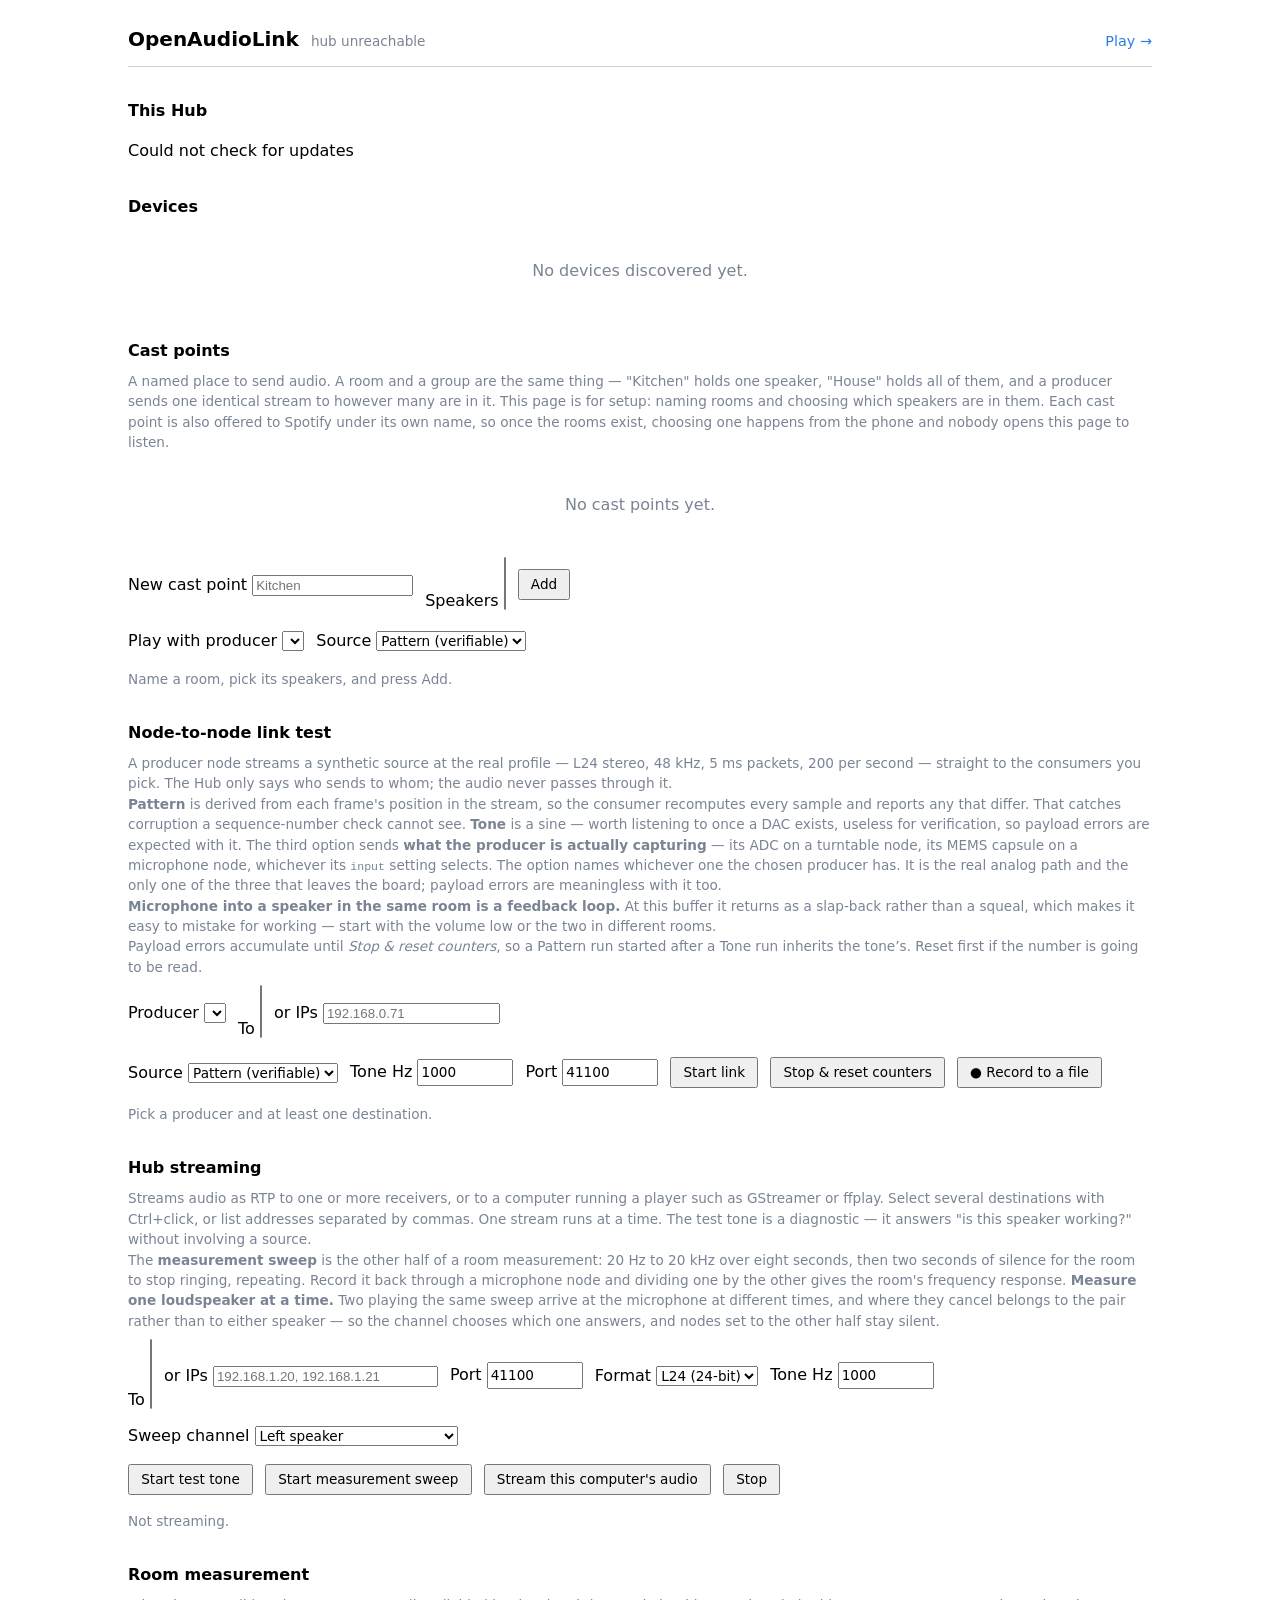
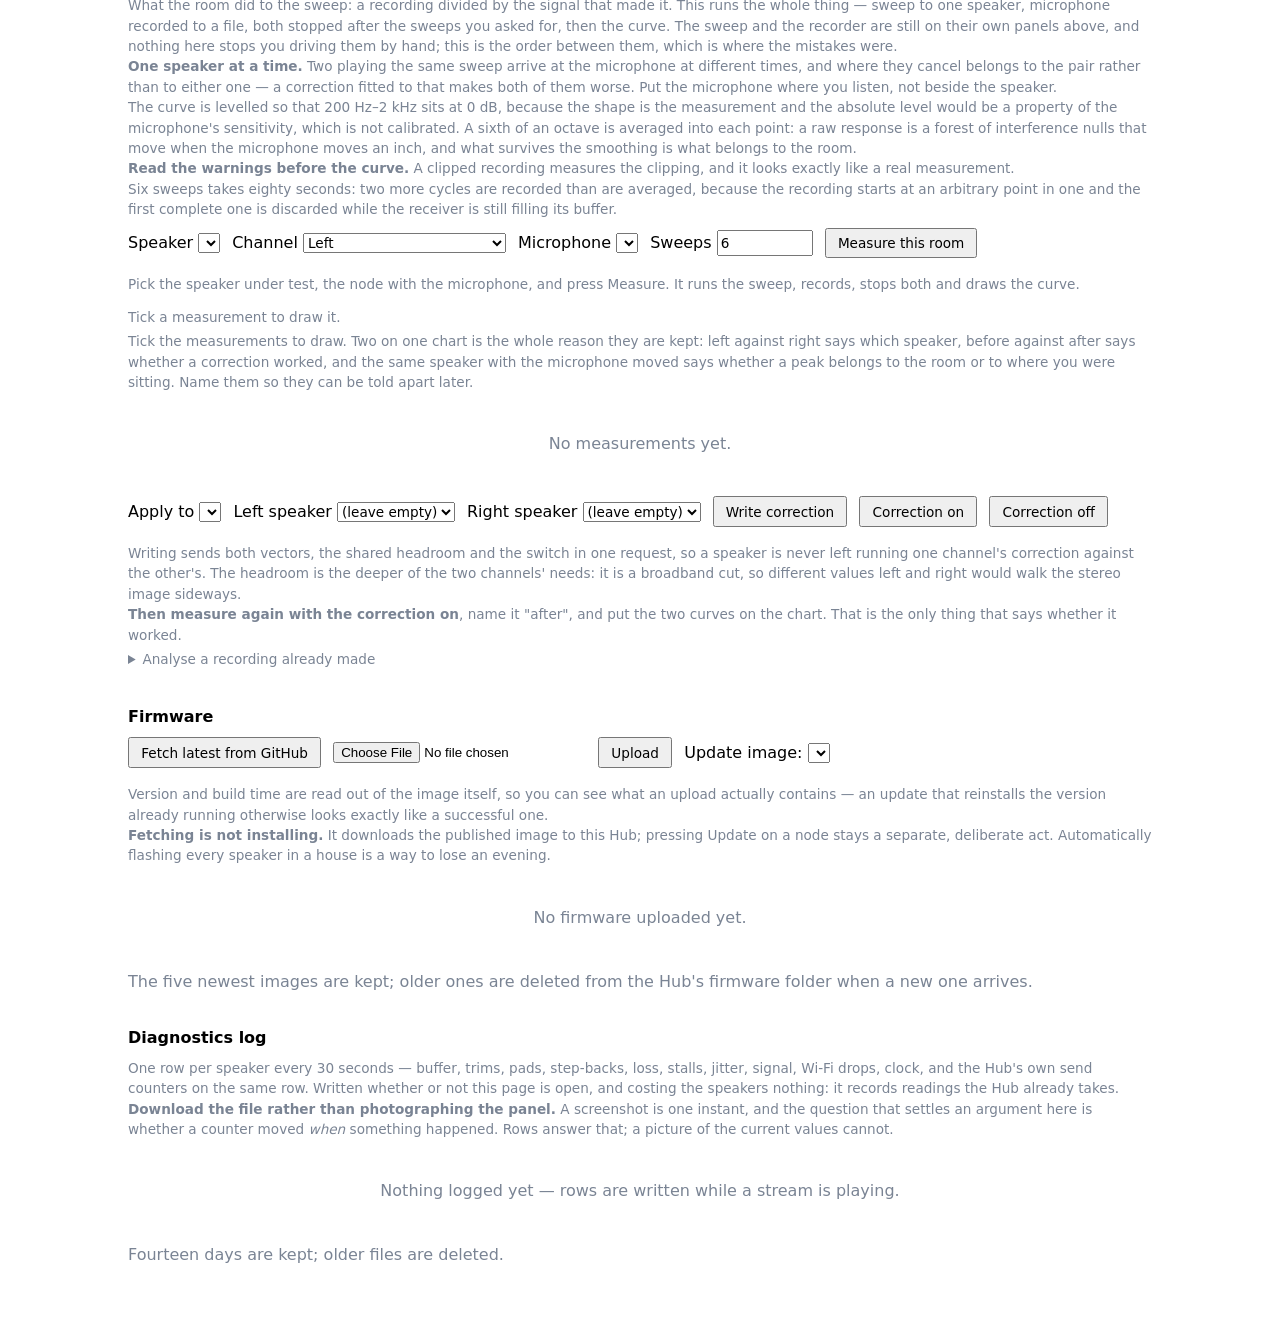
==== hub/src/OpenAudioLink.Hub/wwwroot/index.html @ 4cb17f86 "Hub 0.94.0: the correction is visible, and editable, in the device panel It was not anywhere. The no" ====
<!doctype html>
<html lang="en">
<head>
  <meta charset="utf-8">
  <meta name="viewport" content="width=device-width, initial-scale=1">
  <title>OpenAudioLink Hub</title>
  <style>
    :root {
      color-scheme: light dark;
      --accent: #2b7de9;
      --muted: #7a8494;
      --border: color-mix(in srgb, currentColor 18%, transparent);
    }
    body {
      font-family: system-ui, sans-serif;
      margin: 0 auto;
      max-width: 64rem;
      padding: 1.5rem;
      line-height: 1.5;
    }
    header {
      display: flex;
      align-items: baseline;
      gap: 0.75rem;
      border-bottom: 1px solid var(--border);
      padding-bottom: 0.75rem;
      margin-bottom: 1.25rem;
    }
    h1 { font-size: 1.25rem; margin: 0; }
    h2 { font-size: 1rem; margin: 2rem 0 0.5rem; }
    #hub-info { color: var(--muted); font-size: 0.85rem; }
    #switchboard { margin-left: auto; font-size: 0.9rem; text-decoration: none; color: var(--accent); }
    table { width: 100%; border-collapse: collapse; }
    th, td {
      text-align: left;
      padding: 0.5rem 0.75rem;
      border-bottom: 1px solid var(--border);
      font-size: 0.9rem;
    }
    th { color: var(--muted); font-weight: 600; }
    button {
      font: inherit;
      font-size: 0.85rem;
      padding: 0.2rem 0.7rem;
      cursor: pointer;
    }
    select { font: inherit; font-size: 0.85rem; max-width: 14rem; }
    .dot {
      display: inline-block;
      width: 0.6rem;
      height: 0.6rem;
      border-radius: 50%;
      margin-right: 0.4rem;
      background: #c94f4f;
    }
    .dot.online { background: #3aa655; }
    .empty { color: var(--muted); padding: 1.5rem 0; text-align: center; }
    .hint { color: var(--muted); font-size: 0.85rem; margin: 0.25rem 0; }
    input[type="number"] { font: inherit; font-size: 0.85rem; width: 5.5rem; }
    #message { color: var(--muted); font-size: 0.85rem; min-height: 1.2rem; }

    /*
     * Four curves' worth of colour, validated for colour-vision deficiency
     * against both surfaces rather than chosen by eye. The dark column is
     * the same four hues stepped for the dark background, not an automatic
     * flip of the light one.
     *
     * On the light surface two of them fall below 3:1 against the page, so
     * colour is never the only thing carrying identity: every curve is in
     * the legend, named in the hover readout, and present in the
     * third-octave table under the chart.
     */
    :root {
      --series-1: #2a78d6;
      --series-2: #eb6834;
      --series-3: #1baf7a;
      --series-4: #eda100;
    }
    @media (prefers-color-scheme: dark) {
      :root:not([data-theme="light"]) {
        --series-1: #3987e5;
        --series-2: #d95926;
        --series-3: #199e70;
        --series-4: #c98500;
      }
    }
    .eq-vector { font: inherit; font-size: 0.8rem; font-family: ui-monospace, monospace; }
    .legend {
      display: flex;
      flex-wrap: wrap;
      gap: 0.25rem 1rem;
      font-size: 0.8rem;
      color: var(--muted);
      margin: 0.25rem 0 0.5rem;
    }
    .legend span { display: inline-flex; align-items: center; gap: 0.35rem; }
    .legend i {
      width: 0.85rem;
      height: 0.2rem;
      border-radius: 0.1rem;
      background: currentColor;
    }
    #rr-plot svg { touch-action: none; }
    #rr-table table { font-variant-numeric: tabular-nums; }
    #rr-measurements input[type="text"] { font: inherit; font-size: 0.85rem; width: 9rem; }
    .fw-bar { display: flex; gap: 0.75rem; align-items: center; flex-wrap: wrap; margin: 0.5rem 0 1rem; }
    code { font-size: 0.85em; }
    .muted { color: var(--muted); }
    .rssi { font-variant-numeric: tabular-nums; }
    .rssi.good { color: #3aa655; }
    .rssi.fair { color: #b8860b; }
    .rssi.poor { color: #c94f4f; }

    /* --- Device detail panel ---------------------------------------- */

    .disclose { white-space: nowrap; }
    /* The open row and its panel read as one object rather than as a row
       and an unrelated block that happens to sit under it. */
    tr.expanded > td { border-bottom: none; font-weight: 600; }
    tr.detail > td { padding: 0 0.75rem 0.75rem; }
    .panel {
      background: var(--panel, rgba(127, 127, 127, 0.06));
      border: 1px solid var(--border);
      border-radius: 6px;
      padding: 0.75rem 1rem;
    }
    /* auto-fit rather than a fixed count: the switchboard gets used from a
       phone, and three columns there is three unreadable columns. */
    .panel-cols {
      display: grid;
      grid-template-columns: repeat(auto-fit, minmax(15rem, 1fr));
      gap: 0.5rem 2rem;
    }
    .panel h4 {
      margin: 0 0 0.4rem;
      font-size: 0.8rem;
      text-transform: uppercase;
      letter-spacing: 0.04em;
      color: var(--muted);
    }
    .kv {
      display: flex;
      justify-content: space-between;
      gap: 1rem;
      font-size: 0.85rem;
      padding: 0.15rem 0;
    }
    /* Tabular figures so a value changing every two seconds does not make
       the whole column jitter sideways as digits change width. */
    .kv > span:last-child { text-align: right; font-variant-numeric: tabular-nums; }
    .panel-actions {
      display: flex;
      flex-wrap: wrap;
      gap: 0.4rem;
      margin-top: 0.75rem;
      padding-top: 0.75rem;
      border-top: 1px solid var(--border);
    }
  </style>
</head>
<body>
  <header>
    <h1>OpenAudioLink</h1>
    <span id="hub-info">connecting…</span>
    <!-- This page is setup. The switchboard is where music gets started,
         and it is the one worth putting on a phone. -->
    <a id="switchboard" href="/play">Play →</a>
  </header>

  <!-- Updating the Hub was a PowerShell one-liner that needed an elevated
       prompt, the right path, and knowing the path was right. Getting any
       of the three wrong produced an error about something else. -->
  <h2>This Hub</h2>
  <p id="hub-version">Checking for updates…</p>
  <p>
    <button id="hub-update" hidden>Update</button>
    <span id="hub-update-note" class="empty"></span>
  </p>

  <!--
    Speaker sync.

    The question two speakers in one room raise is not "what is this node
    doing" but "do these two agree", and answering it meant reading a
    serial log on each node at once. The offset between two consumers *is*
    the difference in their buffer depths -- nothing in the design says
    when a sample is due -- so the subtraction below is the whole
    diagnosis, and the page can do it.
  -->
  <section id="sync-panel" hidden>
    <h2>Speaker sync — <span id="sync-spread"></span></h2>
    <table id="sync-table">
      <thead>
        <tr>
          <th>Speaker</th><th>Buffered</th><th>Settles at</th>
          <th>Primed at</th>
          <th title="This speaker's crystal against the Hub's, in parts per
million, fitted over minutes of samples. It is a measurement of the clocks
alone: a burst, a stall, a trim or a re-prime does not move it. Counts down
the minutes until it has enough samples to mean anything — a crystal error
is tens of ppm, and that cannot be seen in a few seconds. Inside ±50 is a
normal crystal; past a couple of hundred, suspect the power supply first
and swap supplies between two nodes to find out.">Clock</th>
          <th>Trims / pads</th>
        </tr>
      </thead>
      <tbody></tbody>
    </table>
    <p class="muted" id="sync-note"></p>
  </section>

  <h2>Devices</h2>
  <table id="devices" hidden>
    <thead>
      <tr>
        <th>Status</th><th>Name</th><th>Roles</th><th>Speaker</th><th>Follows</th>
        <th>Line in</th><th>Firmware</th><th>Uptime</th><th>Wi-Fi</th><th>Signal</th>
        <th>Address</th><th></th>
      </tr>
    </thead>
    <tbody></tbody>
  </table>
  <p id="devices-empty" class="empty">No devices discovered yet.</p>

  <!--
    What a node can hear, and what a rejoin did about it.

    Rejoin has always reported only that the node accepted the instruction.
    When it does not fix a node stuck on a distant access point — which it
    sometimes does not — the useful question is whether a better one was on
    the list and passed over, or was never heard at all. Those need opposite
    responses and the Wi-Fi column cannot tell them apart, because it shows
    one BSSID and no alternatives.

    Kept out of the device row and out of the poll: a scan takes the node
    off its channel for a second or two, so it happens when somebody asks
    for it and not on a timer.
  -->
  <section id="scan-panel" hidden>
    <h2>Wi-Fi — <span id="scan-device"></span></h2>
    <p>
      <button id="scan-again">Scan again</button>
      <button id="scan-rejoin">Rejoin and scan</button>
      <button id="scan-close">Close</button>
    </p>
    <p id="scan-note" class="hint"></p>

    <!--
      The networks this node may actually join: the SSID it was provisioned
      onto, and the OpenAudioLink-XXXXXX setup network a node serves before
      it has one. Every access point advertising those is a real choice the
      node had, and the only reason to ask which it picked.
    -->
    <table id="scan-results" hidden>
      <thead>
        <tr><th>Network</th><th>Access point</th><th>Ch</th><th>Signal</th><th></th></tr>
      </thead>
      <tbody></tbody>
    </table>
    <p id="scan-none" class="empty" hidden></p>

    <!--
      Everything else is a neighbour. It cannot be joined and matters only
      as noise, so it is folded away — but kept, because an empty band is a
      finding in its own right: run 33 blamed a channel until a scan showed
      nothing else was on it.
    -->
    <details id="scan-others" hidden>
      <summary class="hint"></summary>
      <table>
        <thead>
          <tr><th>Network</th><th>Access point</th><th>Ch</th><th>Signal</th><th></th></tr>
        </thead>
        <tbody></tbody>
      </table>
    </details>
  </section>

  <h2>Cast points</h2>
  <p class="hint">
    A named place to send audio. A room and a group are the same thing —
    "Kitchen" holds one speaker, "House" holds all of them, and a producer
    sends one identical stream to however many are in it.
    This page is for setup: naming rooms and choosing which speakers are in
    them. Each cast point is also offered to Spotify under its own name, so
    once the rooms exist, choosing one happens from the phone and nobody
    opens this page to listen.
  </p>
  <table id="castpoints" hidden>
    <thead>
      <tr><th>Name</th><th>Speakers</th><th>On Spotify</th><th>State</th><th>Actions</th></tr>
    </thead>
    <tbody></tbody>
  </table>
  <p id="castpoints-empty" class="empty">No cast points yet.</p>
  <div class="fw-bar">
    <label>New cast point <input id="cp-name" type="text" placeholder="Kitchen" size="18"></label>
    <label>Speakers <select id="cp-members" multiple size="3"></select></label>
    <button id="cp-create">Add</button>
  </div>
  <div class="fw-bar">
    <label>Play with producer <select id="cp-producer"></select></label>
    <label>Source
      <select id="cp-source">
        <option value="pattern">Pattern (verifiable)</option>
        <option value="tone">Tone (audible)</option>
        <option value="capture">Line in (the ADC)</option>
      </select>
    </label>
  </div>
  <p id="cp-status" class="hint">Name a room, pick its speakers, and press Add.</p>

  <h2>Node-to-node link test</h2>
  <p class="hint">
    A producer node streams a synthetic source at the real profile — L24
    stereo, 48 kHz, 5 ms packets, 200 per second — straight to the
    consumers you pick. The Hub only says who sends to whom; the audio
    never passes through it.
    <br>
    <strong>Pattern</strong> is derived from each frame's position in the
    stream, so the consumer recomputes every sample and reports any that
    differ. That catches corruption a sequence-number check cannot see.
    <strong>Tone</strong> is a sine — worth listening to once a DAC exists,
    useless for verification, so payload errors are expected with it.
    The third option sends <strong>what the producer is actually
    capturing</strong> — its ADC on a turntable node, its MEMS capsule on a
    microphone node, whichever its <code>input</code> setting selects. The
    option names whichever one the chosen producer has. It is the real
    analog path and the only one of the three that leaves the board;
    payload errors are meaningless with it too.
    <br>
    <strong>Microphone into a speaker in the same room is a feedback
    loop.</strong> At this buffer it returns as a slap-back rather than a
    squeal, which makes it easy to mistake for working — start with the
    volume low or the two in different rooms.
    <br>
    Payload errors accumulate until <em>Stop &amp; reset counters</em>, so a
    Pattern run started after a Tone run inherits the tone’s. Reset first
    if the number is going to be read.
  </p>
  <div class="fw-bar">
    <label>Producer <select id="link-producer"></select></label>
    <label>To <select id="link-consumers" multiple size="3"></select></label>
    <label>or IPs <input id="link-address" type="text" placeholder="192.168.0.71" size="20"></label>
  </div>
  <div class="fw-bar">
    <label>Source
      <select id="link-source">
        <option value="pattern">Pattern (verifiable)</option>
        <option value="tone">Tone (audible)</option>
        <option value="capture">Line in (the ADC)</option>
      </select>
    </label>
    <label>Tone Hz <input id="link-tone" type="number" value="1000" min="20" max="20000"></label>
    <label>Port <input id="link-port" type="number" value="41100" min="1" max="65535"></label>
    <button id="link-start">Start link</button>
    <button id="link-stop">Stop &amp; reset counters</button>
    <!--
      Recording adds the Hub to the destinations and writes what arrives to
      a file. It is the difference between hearing a measurement and being
      able to look at one twice: a clap, a click or a sweep is gone the
      moment it has finished playing.

      The To list still applies, and for a timing measurement it has to:
      what is being timed is the gap between a sound and its reproduction,
      so a speaker has to be playing. Recording to the Hub alone captures
      the sound with nothing to compare it against.
    -->
    <button id="rec-start">● Record to a file</button>
    <button id="rec-stop" hidden>■ Stop recording</button>
    <span id="rec-state" class="muted"></span>
    <span id="rec-volumes" class="muted"></span>
  </div>
  <table id="link-results" hidden>
    <thead>
      <tr>
        <th>Node</th><th>Role</th><th>Sent / received</th><th>Lost</th>
        <th>In time</th>
        <th>Loss shape &amp; stalls</th><th>Jitter</th><th>Dup / reorder</th>
        <!-- Only meaningful against the synthetic pattern source. With music
             playing every sample "fails" the comparison, which reads as tens
             of millions of errors on a perfectly healthy node. -->
        <th>Payload errors<br><span class="muted">pattern source only</span></th>
      </tr>
    </thead>
    <tbody></tbody>
  </table>
  <p id="link-path" class="hint" hidden></p>
  <p id="link-status" class="hint">Pick a producer and at least one destination.</p>

  <h2>Hub streaming</h2>
  <p class="hint">
    Streams audio as RTP to one or more receivers, or to a computer running
    a player such as GStreamer or ffplay. Select several destinations with
    Ctrl+click, or list addresses separated by commas. One stream runs at a
    time. The test tone is a diagnostic — it answers "is this speaker
    working?" without involving a source.
    <br>
    The <strong>measurement sweep</strong> is the other half of a room
    measurement: 20 Hz to 20 kHz over eight seconds, then two seconds of
    silence for the room to stop ringing, repeating. Record it back through
    a microphone node and dividing one by the other gives the room's
    frequency response.
    <strong>Measure one loudspeaker at a time.</strong> Two playing the same
    sweep arrive at the microphone at different times, and where they cancel
    belongs to the pair rather than to either speaker — so the channel
    chooses which one answers, and nodes set to the other half stay silent.
  </p>
  <div class="fw-bar">
    <label>To <select id="tone-target" multiple size="4"></select></label>
    <label>or IPs <input id="tone-address" type="text" placeholder="192.168.1.20, 192.168.1.21" size="26"></label>
    <label>Port <input id="tone-port" type="number" value="41100" min="1" max="65535"></label>
    <label>Format
      <select id="tone-encoding">
        <option value="L24">L24 (24-bit)</option>
        <option value="L16">L16 (16-bit)</option>
      </select>
    </label>
    <label>Tone Hz <input id="tone-frequency" type="number" value="1000" min="20" max="20000"></label>
    <label>Sweep channel
      <select id="sweep-channel">
        <option value="left">Left speaker</option>
        <option value="right">Right speaker</option>
        <option value="stereo">Both (not a measurement)</option>
      </select>
    </label>
  </div>
  <div class="fw-bar">
    <button id="tone-start">Start test tone</button>
    <button id="sweep-start">Start measurement sweep</button>
    <button id="system-start">Stream this computer's audio</button>
    <button id="tone-stop">Stop</button>
  </div>
  <p id="tone-status" class="hint">Not streaming.</p>

  <h2>Room measurement</h2>
  <p class="hint">
    What the room did to the sweep: a recording divided by the signal that
    made it. This runs the whole thing — sweep to one speaker, microphone
    recorded to a file, both stopped after the sweeps you asked for, then
    the curve. The sweep and the recorder are still on their own panels
    above, and nothing here stops you driving them by hand; this is the
    order between them, which is where the mistakes were.
    <br>
    <strong>One speaker at a time.</strong> Two playing the same sweep
    arrive at the microphone at different times, and where they cancel
    belongs to the pair rather than to either one — a correction fitted to
    that makes both of them worse. Put the microphone where you listen, not
    beside the speaker.
    <br>
    The curve is levelled so that 200 Hz–2 kHz sits at 0 dB, because the
    shape is the measurement and the absolute level would be a property of
    the microphone's sensitivity, which is not calibrated. A sixth of an
    octave is averaged into each point: a raw response is a forest of
    interference nulls that move when the microphone moves an inch, and
    what survives the smoothing is what belongs to the room.
    <br>
    <strong>Read the warnings before the curve.</strong> A clipped
    recording measures the clipping, and it looks exactly like a real
    measurement.
    <br>
    Six sweeps takes eighty seconds: two more cycles are recorded than are
    averaged, because the recording starts at an arbitrary point in one and
    the first complete one is discarded while the receiver is still filling
    its buffer.
  </p>
  <div class="fw-bar">
    <label>Speaker <select id="rm-speaker"></select></label>
    <label>Channel
      <select id="rm-channel">
        <option value="left">Left</option>
        <option value="right">Right</option>
        <option value="stereo">Both (not a measurement)</option>
      </select>
    </label>
    <label>Microphone <select id="rm-mic"></select></label>
    <label>Sweeps <input id="rm-cycles" type="number" value="6" min="4" max="24"></label>
    <button id="rm-start">Measure this room</button>
    <button id="rm-stop" hidden>Stop</button>
  </div>
  <p id="rm-status" class="hint">
    Pick the speaker under test, the node with the microphone, and press
    Measure. It runs the sweep, records, stops both and draws the curve.
  </p>
  <div id="rr-plot" hidden></div>
  <div id="rr-legend" class="legend" hidden></div>
  <p id="rr-summary" class="hint"></p>

  <p class="hint">
    Tick the measurements to draw. Two on one chart is the whole reason
    they are kept: left against right says which speaker, before against
    after says whether a correction worked, and the same speaker with the
    microphone moved says whether a peak belongs to the room or to where
    you were sitting. Name them so they can be told apart later.
  </p>
  <table id="rr-measurements" hidden>
    <thead>
      <tr>
        <th>Draw</th><th>Measured</th><th>Speaker</th><th>Channel</th>
        <th>Name</th><th>Sweeps</th><th>Above the room</th><th>Peak</th><th></th>
      </tr>
    </thead>
    <tbody></tbody>
  </table>
  <p id="rr-measurements-empty" class="empty">No measurements yet.</p>
  <div class="fw-bar">
    <label>Apply to <select id="rc-device"></select></label>
    <label>Left speaker <select id="rc-left"></select></label>
    <label>Right speaker <select id="rc-right"></select></label>
    <button id="rc-apply">Write correction</button>
    <button id="rc-on">Correction on</button>
    <button id="rc-off">Correction off</button>
  </div>
  <p id="rc-status" class="hint">
    Writing sends both vectors, the shared headroom and the switch in one
    request, so a speaker is never left running one channel's correction
    against the other's. The headroom is the deeper of the two channels'
    needs: it is a broadband cut, so different values left and right would
    walk the stereo image sideways.
    <br>
    <strong>Then measure again with the correction on</strong>, name it
    "after", and put the two curves on the chart. That is the only thing
    that says whether it worked.
  </p>
  <details id="rr-table-view">
    <summary class="hint">The numbers, at third-octave centres</summary>
    <div id="rr-table"></div>
  </details>

  <details>
    <summary class="hint">Analyse a recording already made</summary>
    <div class="fw-bar">
      <label>Recording <select id="rr-file"></select></label>
      <label>Channel
        <select id="rr-channel">
          <option value="0">Left</option>
          <option value="1">Right</option>
        </select>
      </label>
      <button id="rr-analyse">Analyse</button>
    </div>
    <p class="hint">
      A tick means a curve has already been worked out for that file and
      kept beside it. Analysing again recomputes it.
    </p>
  </details>

  <h2>Firmware</h2>
  <div class="fw-bar">
    <button id="fw-fetch">Fetch latest from GitHub</button>
    <input type="file" id="fw-file" accept=".bin">
    <button id="fw-upload">Upload</button>
    <label>Update image: <select id="fw-select"></select></label>
  </div>
  <p class="hint">
    Version and build time are read out of the image itself, so you can see
    what an upload actually contains — an update that reinstalls the version
    already running otherwise looks exactly like a successful one.
    <br>
    <strong>Fetching is not installing.</strong> It downloads the published
    image to this Hub; pressing Update on a node stays a separate, deliberate
    act. Automatically flashing every speaker in a house is a way to lose an
    evening.
  </p>
  <table id="firmware" hidden>
    <thead>
      <tr><th>File</th><th>Version</th><th>Built</th><th>Size</th><th>SHA-256</th></tr>
    </thead>
    <tbody></tbody>
  </table>
  <p id="firmware-empty" class="empty">No firmware uploaded yet.</p>
  <!-- Said here because the list visibly shrinks after an upload, and an
       unexplained disappearance reads as a fault. -->
  <p class="muted">The five newest images are kept; older ones are deleted
    from the Hub's firmware folder when a new one arrives.</p>

  <section id="samples-section">
    <h2>Diagnostics log</h2>
    <p class="hint">
      One row per speaker every 30 seconds — buffer, trims, pads, step-backs,
      loss, stalls, jitter, signal, Wi-Fi drops, clock, and the Hub's own send
      counters on the same row. Written whether or not this page is open, and
      costing the speakers nothing: it records readings the Hub already takes.
      <br>
      <strong>Download the file rather than photographing the panel.</strong>
      A screenshot is one instant, and the question that settles an argument
      here is whether a counter moved <em>when</em> something happened. Rows
      answer that; a picture of the current values cannot.
    </p>
    <table id="samples" hidden>
      <thead>
        <tr><th>Day</th><th>Size</th><th>Last written</th><th></th></tr>
      </thead>
      <tbody></tbody>
    </table>
    <p id="samples-empty" class="empty">
      Nothing logged yet — rows are written while a stream is playing.
    </p>
    <p class="muted">Fourteen days are kept; older files are deleted.</p>
  </section>

  <p id="message"></p>

  <script>
    const esc = s => String(s).replace(/[&<>"']/g,
      c => ({ '&': '&amp;', '<': '&lt;', '>': '&gt;', '"': '&quot;', "'": '&#39;' }[c]));
    const say = text => { document.getElementById('message').textContent = text; };

    // Seconds are unreadable past a few minutes, and how long a node has
    // been up is mostly a question of "did it reboot?" — so the coarsest
    // unit that answers it wins.
    function duration(seconds) {
      if (seconds == null) return '—';
      const d = Math.floor(seconds / 86400);
      const h = Math.floor(seconds % 86400 / 3600);
      const m = Math.floor(seconds % 3600 / 60);
      if (d > 0) return `${d}d ${h}h`;
      if (h > 0) return `${h}h ${m}m`;
      if (m > 0) return `${m}m`;
      return `${Math.floor(seconds)}s`;
    }

    // The BSSID under the SSID, because in a mesh every node advertises the
    // same name and only the BSSID says which one this is.
    /*
     * ESP-IDF wifi_err_reason_t, for the handful that say something
     * different about what to do next. Anything else shows as its number
     * rather than as a guess.
     */
    /*
     * Why the node's association ended, as the node itself recorded it.
     *
     * The split at 200 is structural and is the thing to read first.
     * Below it are 802.11 reason codes, which arrive in a frame *from the
     * access point* -- so the router ended the association and can be
     * asked why. From 200 up are Espressif's own additions, which the
     * node's stack raises on its own when it stops hearing the access
     * point at all.
     *
     * The router ending it and the node giving up are opposite faults
     * with opposite fixes, and the number says which without any
     * guessing. An Asus "Roaming assistant" set to disconnect clients
     * below -70 dBm produces the first kind, deliberately, several
     * seconds at a time.
     */
    const WIFI_REASON = {
      1: 'unspecified', 2: 'auth expired',
      3: 'the access point deauthenticated it',
      4: 'idle too long', 5: 'the access point was out of room',
      7: 'sent from an unassociated station', 8: 'the access point disassociated it',
      15: 'four-way handshake timeout (wrong password?)',
      // Espressif's own, raised by the node rather than received from
      // anyone: nothing was said to it, it simply stopped hearing.
      200: 'beacon timeout — it stopped hearing the access point',
      201: 'no access point found', 202: 'authentication failed',
      203: 'association failed', 204: 'handshake timeout',
    };

    /* Below 200 the access point ended it; at 200 and above the node did.
     * Everything about where to look follows from that one bit. */
    function endedByRouter(reason) {
      return reason > 0 && reason < 200;
    }

    function wifiCell(status) {
      if (!status) return '—';
      if (!status.joined) return '<span class="muted">not joined</span>';
      const channel = status.channel ? ` · ch ${esc(status.channel)}` : '';

      /*
       * Roams and disconnects, because a link that comes and goes is
       * invisible from every counter downstream of it.
       *
       * A node off the network for a few seconds loses a thousand
       * consecutive packets, which reads as loss, as stalls, and as a
       * buffer that will not settle -- and is none of those. This was
       * diagnosed by reading a serial log on one node at a time, which is
       * exactly what a house with several nodes makes impossible. The
       * node has counted roams all along and nothing carried the number
       * across.
       */
      const events = [];
      if (status.roams) {
        events.push(`${status.roams} roam${status.roams === 1 ? '' : 's'}`);
      }
      if (status.disconnects) {
        const why = status.lastReason
          ? ` (${WIFI_REASON[status.lastReason] ?? 'reason ' + status.lastReason})`
          : '';
        events.push(`${status.disconnects} drop${status.disconnects === 1 ? '' : 's'}${why}`);
      }
      const cls = status.disconnects ? 'rssi fair' : 'muted';
      const line = events.length
        ? `<br><span class="${cls}">${esc(events.join(' · '))}</span>` : '';

      return `${esc(status.ssid ?? '?')}${channel}` +
        `<br><code class="muted">${esc(status.bssid ?? '?')}</code>${line}`;
    }

    /* ---------------------------------------------------------------
     * The Wi-Fi panel.
     *
     * A node is provisioned onto one SSID and, before that, serves its own
     * "OpenAudioLink-XXXXXX" setup network. Those two are the approved
     * group: every access point advertising one of them is a choice the
     * node really had, and they are the whole reason to ask which it took.
     * They get the table.
     *
     * Everything else is a neighbour the node cannot join. Folded into a
     * disclosure rather than deleted, because an empty band is a finding
     * too — run 33 blamed a channel until a scan showed nothing else was
     * on it.
     * --------------------------------------------------------------- */
    let scanDeviceId = null;

    const scanNote = text => {
      document.getElementById('scan-note').textContent = text;
    };

    // Every failure path clears all three, so a stale list from the last
    // node never sits under a fresh error about this one.
    function hideScanTables() {
      document.getElementById('scan-results').hidden = true;
      document.getElementById('scan-none').hidden = true;
      document.getElementById('scan-others').hidden = true;
    }

    /*
     * An access point named by the last byte of its BSSID.
     *
     * A mesh hands every node the same OUI and the same first five bytes,
     * so "7c:10:c9:7a:13:b1" and "7c:10:c9:7a:0b:d0" differ in a place the
     * eye has to hunt for — and these get read side by side, in a table, to
     * answer "is it on the same one it was". The last byte is the part that
     * varies. The full address stays in the title attribute for the times
     * it is genuinely needed.
     */
    const apId = bssid => (bssid ?? '').split(':').pop()?.toUpperCase() || '?';

    function joinable(ap, ownSsid) {
      return (ownSsid && ap.ssid === ownSsid) || /^OpenAudioLink-/.test(ap.ssid ?? '');
    }

    // Strongest first, which is the order a node choosing between them
    // would rank them in.
    const byStrength = (a, b) => (b.rssi ?? -127) - (a.rssi ?? -127);

    function scanRows(aps) {
      return aps.map(ap => {
        const rssi = ap.rssi ?? -127;
        const level = rssi >= -65 ? 'good' : rssi >= -75 ? 'fair' : 'poor';
        return '<tr>' +
          `<td>${esc(ap.ssid ?? '')}</td>` +
          `<td class="rssi" title="${esc(ap.bssid ?? '')}">${esc(apId(ap.bssid))}</td>` +
          `<td>${esc(ap.channel ?? '')}</td>` +
          `<td><span class="rssi ${level}">${esc(rssi)} dBm</span></td>` +
          `<td>${ap.current ? '<strong>on this one</strong>' : ''}</td>` +
          '</tr>';
      }).join('');
    }

    function renderScan(aps, ownSsid) {
      const mine = aps.filter(a => joinable(a, ownSsid)).sort(byStrength);
      const others = aps.filter(a => !joinable(a, ownSsid)).sort(byStrength);

      const table = document.getElementById('scan-results');
      const none = document.getElementById('scan-none');
      table.hidden = mine.length === 0;
      none.hidden = mine.length !== 0;
      if (mine.length === 0) {
        /*
         * Worth saying out loud rather than showing an empty table. A node
         * answering this request is joined to something by definition — it
         * replied over Wi-Fi — so hearing none of its own access points
         * means the scan missed them, not that they are gone.
         *
         * The firmware keeps the first twelve records the driver returns,
         * in the order it returns them rather than by signal, so in a dense
         * band a node's own network can fall off the end.
         */
        none.textContent = others.length
          ? `None of the ${others.length} networks heard are ones this node can join — ` +
            'the scan keeps only the first twelve it finds, so in a crowded ' +
            'band its own can be crowded out. Scan again.'
          : 'The scan came back empty.';
      }
      table.querySelector('tbody').innerHTML = scanRows(mine);

      const details = document.getElementById('scan-others');
      details.hidden = others.length === 0;
      details.querySelector('summary').textContent =
        `${others.length} other network${others.length === 1 ? '' : 's'} heard — ` +
        'neighbours, which this node cannot join';
      details.querySelector('tbody').innerHTML = scanRows(others);
    }

    /**
     * Reads the scan and says what it means, which is the point of the
     * panel: whether the node is on the best access point it can hear.
     *
     * Returns the BSSID it is on, so a rejoin can be judged by whether that
     * changed rather than by whether the request was accepted.
     */
    async function runScan(id, ownSsid) {
      scanNote('Scanning — the node leaves its channel for a second or two…');
      let data;
      try {
        const response = await fetch(
          `/api/devices/${encodeURIComponent(id)}/wifi/scan`, { cache: 'no-store' });
        if (!response.ok) {
          scanNote(response.status === 404
            ? 'This node is too old to scan — /wifi/scan arrived in firmware 0.15.'
            : `The node did not answer the scan (${response.status}).`);
          hideScanTables();
          return null;
        }
        data = await response.json();
      } catch {
        scanNote('Could not reach the node.');
        hideScanTables();
        return null;
      }

      const aps = data.aps ?? [];
      renderScan(aps, ownSsid);

      const here = aps.find(a => a.current);
      const options = aps.filter(a => joinable(a, ownSsid));
      const best = options.reduce(
        (a, b) => ((b.rssi ?? -127) > (a?.rssi ?? -127) ? b : a), null);

      if (!here) {
        scanNote(`${aps.length} networks heard.`);
      } else if (best && best.bssid !== here.bssid) {
        // The whole reason this panel exists. A rejoin that keeps choosing
        // this one is choosing it over something better, and that is a
        // different problem from not hearing anything better.
        scanNote(
          `On ${apId(here.bssid)} at ${here.rssi} dBm, but ${apId(best.bssid)} is ` +
          `${best.rssi - here.rssi} dB stronger. A rejoin has something to move to.`);
      } else {
        scanNote(
          `On ${apId(here.bssid)} at ${here.rssi} dBm — the strongest of ` +
          `${options.length} it can join. Nothing to move to.`);
      }
      return here?.bssid ?? null;
    }

    /**
     * @param scanNow false when a rejoin is about to follow.
     *
     * Every scan takes the node off its channel and costs a gap in the
     * audio, so the rejoin path does not open with one: the "before" it
     * compares against is the BSSID in /status, not anything a scan
     * returns, and the scan afterwards shows the alternatives just as well.
     * Opening with a scan there would buy nothing and cost a dropout.
     */
    async function openScanPanel(id, scanNow = true) {
      scanDeviceId = id;
      const device = lastDevices.find(d => d.id === id);
      document.getElementById('scan-device').textContent = device?.name ?? id;
      const panel = document.getElementById('scan-panel');
      panel.hidden = false;
      hideScanTables();

      /*
       * Bring it into view, because it is not where the click was.
       *
       * The panel lives under the devices table and the button that opens
       * it is in a row's Actions column. On a phone, or any window narrower
       * than the table is wide, that puts the answer well below the fold
       * while the only thing visible is the status line beside the button —
       * which says nothing about access points. It reads exactly like the
       * button did nothing.
       */
      panel.scrollIntoView({ behavior: 'smooth', block: 'start' });
      scanNote('Opening…');
      if (scanNow) {
        await runScan(id, device?.status?.ssid);
      }
    }

    document.getElementById('scan-close').addEventListener('click', () => {
      document.getElementById('scan-panel').hidden = true;
      scanDeviceId = null;
    });

    document.getElementById('scan-again').addEventListener('click', async () => {
      if (!scanDeviceId) return;
      const device = lastDevices.find(d => d.id === scanDeviceId);
      await runScan(scanDeviceId, device?.status?.ssid);
    });

    /*
     * Rejoin, then look. The sequence nobody could see before: what it was
     * on, what it moved to, and whether that was an improvement.
     *
     * The wait is not politeness. The node drops its association, scans
     * every channel and associates again, and a scan asked for during that
     * gets no answer at all — the Hub hushes the device for fifteen seconds
     * on rejoin for exactly this reason.
     */
    async function rejoinAndScan(id) {
      const device = lastDevices.find(d => d.id === id);
      const ownSsid = device?.status?.ssid;

      const before = device?.status?.bssid ?? null;
      scanNote('Asking the node to rejoin…');
      const response = await fetch(
        `/api/devices/${encodeURIComponent(id)}/wifi/rejoin`, { method: 'POST' });
      if (!response.ok) {
        scanNote('The node refused the rejoin.');
        return;
      }

      for (let left = 16; left > 0; left--) {
        scanNote(`Rejoining — scanning again in ${left}s…`);
        await new Promise(r => setTimeout(r, 1000));
        if (scanDeviceId !== id) return;   // panel closed or switched
      }

      const after = await runScan(id, ownSsid);
      if (after && before && after !== before) {
        scanNote(`${document.getElementById('scan-note').textContent} ` +
                 `Moved from ${apId(before)}.`);
      } else if (after && before) {
        scanNote(`${document.getElementById('scan-note').textContent} ` +
                 'Rejoined the same access point.');
      }
    }

    document.getElementById('scan-rejoin').addEventListener('click', () => {
      if (scanDeviceId) rejoinAndScan(scanDeviceId);
    });

    /*
     * The version, and what happened to the last attempt to change it.
     *
     * Rollback makes a failed update *quiet*: the node reverts, comes back
     * joined and streaming on the previous version, and looks like an
     * update that never arrived. Those two need opposite responses — one is
     * "try again", the other is "that image does not run on this node" —
     * and the version number alone cannot tell them apart.
     *
     * So the row says so. `otherState` is the evidence: after a revert the
     * running slot is valid, because it is the restored image and it is
     * fine, while the slot just tried reads aborted or invalid.
     *
     * "on probation" is the live half, useful during a rollout: that node
     * has an unconfirmed image and will revert if it reboots in the next
     * half minute. Watching it clear is watching an update actually take.
     */
    function firmwareCell(d) {
      const version = esc(d.firmwareVersion ?? '—');
      const s = d.status;
      if (!s || !s.otaState) return version;   // firmware predates rollback

      if (s.otaOtherState === 'aborted' || s.otaOtherState === 'invalid') {
        const why = s.resetReason && s.resetReason !== 'software'
          ? ` after ${esc(s.resetReason)}` : '';
        return `${version}<br><span class="rssi poor">last update rolled back` +
               `${why}</span>`;
      }
      if (s.otaState === 'pending') {
        return `${version}<br><span class="rssi fair">on probation</span>`;
      }
      return version;
    }

    // Coloured by what the number means for a stream: below about -75 dBm
    // a 2.4 Mbit/s unicast has no margin left, and -65 is where it stops
    // being comfortable.
    function signalCell(status) {
      if (!status || status.rssi == null) return '—';
      const rssi = status.rssi;
      const level = rssi >= -65 ? 'good' : rssi >= -75 ? 'fair' : 'poor';
      return `<span class="rssi ${level}">${esc(rssi)} dBm</span>`;
    }

    /*
     * What the analog input is hearing. The only reading that separates a
     * working ADC from a merely connected one: every other capture counter
     * — the rate, the buffer, the read errors — is identical whether a
     * record is playing or the cable is on the floor, because the ADC
     * produces frames either way.
     *
     * Rough thresholds, matching how the number is actually used. Above
     * -3 dBFS a turntable preamp is about to clip; below -60 there is
     * nothing there but the ADC's own noise.
     */
    function inputCell(d) {
      const input = d.status?.input;
      if (!input) return '<span class="muted">—</span>';
      if (input.leftDb <= -120 && input.rightDb <= -120) {
        return '<span class="rssi poor">silent</span>';
      }
      const worst = Math.max(input.leftDb, input.rightDb);
      const level = worst > -3 ? 'poor' : worst > -40 ? 'good' : 'fair';
      // Both channels, always. A dead right channel is the ordinary
      // turntable failure — a lifted ground, a bad RCA — and a single
      // number reports it as merely quiet.
      return `<span class="rssi ${level}">${esc(input.leftDb)} / ${esc(input.rightDb)} dB</span>` +
        (input.readErrors > 0
          ? `<br><span class="rssi poor">${esc(input.readErrors)} read err</span>` : '');
    }

    /*
     * Whether a newer Hub is published, and the button that installs it.
     *
     * The update stops this service, so there is no reply to wait for —
     * the page loses the server it is talking to and gets it back on a new
     * version. That is the progress indicator: poll /api/health until it
     * answers again, then say what it came back as.
     */
    async function refreshHubUpdate() {
      const line = document.getElementById('hub-version');
      const button = document.getElementById('hub-update');
      const note = document.getElementById('hub-update-note');
      try {
        const check = await (await fetch('/api/hub/update', { cache: 'no-store' })).json();
        line.textContent = check.newer
          ? `Version ${check.installed} — ${check.available} is available`
          : `Version ${check.installed}` + (check.available ? ' — up to date' : '');
        button.hidden = !check.newer || !check.canUpdate;
        // A reason worth reading is one that explains why the button is
        // not there. "Up to date" is not a problem, so it is not shown.
        note.textContent = check.newer && !check.canUpdate ? check.reason ?? '' : '';
      } catch {
        line.textContent = 'Could not check for updates';
      }
    }

    document.getElementById('hub-update').addEventListener('click', async () => {
      const button = document.getElementById('hub-update');
      const note = document.getElementById('hub-update-note');
      if (!confirm('Update the Hub? The service restarts, and anything playing stops.')) return;

      button.disabled = true;
      note.textContent = 'Starting the updater…';
      try {
        const response = await fetch('/api/hub/update', {
          method: 'POST',
          headers: { 'Content-Type': 'application/json' },
          body: JSON.stringify({}),
        });
        const payload = await response.json();
        if (!response.ok) {
          note.textContent = payload.error ?? 'Could not start the update';
          button.disabled = false;
          return;
        }
        note.textContent = `Installing ${payload.to}. The Hub will restart…`;
        waitForHub(payload.to);
      } catch (error) {
        note.textContent = error.message;
        button.disabled = false;
      }
    });

    /*
     * Waits for the Hub to come back, and says what it came back as.
     *
     * Deliberately patient: stopping the service, unpacking 40 MB and
     * starting it again takes the better part of a minute, and every failed
     * fetch in the middle of that is expected rather than a problem to
     * report. Only running out of attempts is worth telling somebody about,
     * because by then the thing that would have shown an error is gone.
     */
    async function waitForHub(expected) {
      const note = document.getElementById('hub-update-note');
      for (let attempt = 0; attempt < 90; attempt++) {
        await new Promise(resolve => setTimeout(resolve, 2000));
        try {
          const health = await (await fetch('/api/health', { cache: 'no-store' })).json();
          if (!expected || health.version === expected) {
            note.textContent = `Now on ${health.version}.`;
            await refreshHubUpdate();
            document.getElementById('hub-update').disabled = false;
            return;
          }
        } catch {
          // Down, which is what updating looks like from here.
        }
      }
      note.textContent =
        'The Hub has not come back. Check the service, or run update-hub.ps1 from PowerShell.';
    }

    async function refreshHealth() {
      try {
        const health = await (await fetch('/api/health', { cache: 'no-store' })).json();
        document.getElementById('hub-info').textContent =
          `${health.name} · v${health.version} · protocol ${health.protocol}`;
      } catch {
        document.getElementById('hub-info').textContent = 'hub unreachable';
      }
    }

    // Kept so the link test can see which access point each node is on
    // without fetching the device list again.
    let lastDevices = [];

    /*
     * Which devices are showing their detail panel, and the last stream
     * reading for each.
     *
     * Module scope because the table is rebuilt from scratch every two
     * seconds. Anything held in the DOM — which row was open, what its
     * counters said — is destroyed on each pass, so it has to live out
     * here and be re-applied. The tone target's selection is preserved the
     * same way a few lines below, for the same reason.
     *
     * The cache matters more than it looks. The panel's counters come from
     * a second request per open device, so without somewhere to keep the
     * previous answer every refresh would blank the numbers and fill them
     * in again a moment later — a panel that flickers twice a second is
     * one nobody can read a changing value from.
     */
    const expandedDevices = new Set();
    const deviceStreams = new Map();

    /*
     * A minute of offset readings, so one bad sample cannot decide what the
     * page says.
     *
     * "Is it stable below 20 ms" is a question about a distribution, not
     * about the instant somebody happened to look. A single delayed reply
     * still slips through the round-trip filter now and then, and reading
     * that as the system falling apart is exactly the misreading this panel
     * exists to prevent.
     */
    const syncHistory = [];

    /*
     * One device, opened out: everything the row had no space for, and the
     * buttons that act on it.
     *
     * Grouped by what you are trying to do rather than by which endpoint
     * serves it — Buffer together, Radio together — because the eight
     * buttons in a line gave no clue that Ring and Delay are two halves of
     * one decision while Reboot and Update are not related to either.
     */
    function detailRow(d, actions) {
      const s = d.status ?? {};
      const target = s.delayMs != null ? 100 + s.delayMs : null;
      // The number people actually want, and the one no field reports: the
      // fill rides the trim line at 1.5x target, not the target itself.
      const depth = target != null ? Math.round(target * 1.5) : null;

      const facts = [
        ['Address', `${esc(d.address)}:41001`],
        ['Identity', esc(d.id)],
        ['Hardware', esc(d.hardwareProfile ?? '—')],
        ['Firmware', firmwareCell(d)],
        ['Output', esc(s.output ?? '—') +
          (s.outputReady === false ? ' <span class="rssi poor">not ready</span>' : '')],
        ['Volume', s.volume != null ? `${esc(s.volume)} %` : '—'],
      ];
      const buffer = [
        ['Ring', s.ringMs != null ? `${esc(s.ringMs)} ms` : '—'],
        ['Delay', s.delayMs != null ? `${esc(s.delayMs)} ms` : '—'],
        ['Target', target != null ? `${target} ms` : '—'],
        ['Actual depth', depth != null
          ? `≈ ${depth} ms <span class="muted">(+20 ms output)</span>` : '—'],
        ['Delay ceiling', s.maxDelayMs != null ? `${esc(s.maxDelayMs)} ms` : '—'],
      ];
      const cell = pairs => pairs
        .map(([k, v]) => `<div class="kv"><span class="muted">${k}</span><span>${v}</span></div>`)
        .join('');

      /*
       * The room correction, shown as the node stores it and editable in
       * place (docs/ROOM-CALIBRATION.md).
       *
       * The whole reason the stored form is "hz/Q/dB" triples rather than
       * coefficients is that a person can read what their loudspeaker is
       * doing and change it. That is only true if it is somewhere they can
       * see it, so it is here rather than behind an API.
       *
       * Absent entirely on firmware that predates it, which is a more
       * useful thing to say than an empty box.
       */
      const hasEq = s.eqLeft !== undefined && s.eqLeft !== null;
      const eqField = (side, value) =>
        `<input type="text" class="eq-vector" data-eq="${esc(d.id)}" data-side="${side}" ` +
        `value="${esc(value ?? '')}" placeholder="104.0/3.78/-9.0 …" size="34">`;
      const correction = !hasEq
        ? '<p class="hint">This node\'s firmware predates room correction.</p>'
        : cell([
            ['Correction', s.eqEnabled
              ? '<strong>on</strong>'
              : '<span class="muted">off</span>'],
            ['Headroom', s.eqPreampDb != null ? `${esc(s.eqPreampDb)} dB` : '—'],
          ])
          + `<div class="kv"><span class="muted">Left</span>${eqField('left', s.eqLeft)}</div>`
          + `<div class="kv"><span class="muted">Right</span>${eqField('right', s.eqRight)}</div>`
          + `<p class="hint">Frequency / Q / gain, one triple per filter. `
          + `Edit and press Enter to write it. Up to eight per channel; `
          + `the Hub fits six, leaving room to add your own.</p>`;


      return `<tr class="detail"><td colspan="12"><div class="panel">` +
        `<div class="panel-cols">` +
        `<section><h4>Device</h4>${cell(facts)}</section>` +
        `<section><h4>Buffer</h4>${cell(buffer)}` +
        `<p class="hint">Capacity and depth are different settings — ` +
        `see docs/TUNING.md.</p></section>` +
        // Filled by refreshDeviceStreams, and holding the previous reading
        // until it answers so the numbers do not blink every two seconds.
        `<section><h4>Stream</h4><div id="dstream-${esc(d.id)}">` +
        `${deviceStreams.get(d.id) ?? '<span class="muted">reading…</span>'}` +
        `</div></section>` +
        `<section><h4>Room correction</h4>${correction}</section>` +
        `</div>` +
        `<div class="panel-actions">${actions}</div>` +
        `</div></td></tr>`;
    }

    /*
     * A vector edited by hand, written on Enter.
     *
     * Delegated from the document because the device table is rebuilt every
     * two seconds and a listener bound to the input would go with it. The
     * rebuild is also paused while one of these fields has focus, or an
     * edit would be thrown away mid-keystroke.
     */
    document.addEventListener('keydown', async event => {
      const field = event.target;
      if (event.key !== 'Enter' || !field.dataset || !field.dataset.eq) {
        return;
      }
      event.preventDefault();

      const response = await fetch(
        `/api/devices/${encodeURIComponent(field.dataset.eq)}/eq`, {
          method: 'POST',
          headers: { 'Content-Type': 'application/json' },
          body: JSON.stringify({ [field.dataset.side]: field.value }),
        });
      const answer = await response.json().catch(() => ({}));
      say(response.ok
        ? `${field.dataset.side} correction written: ${answer.stored || '(cleared)'}`
        : `Could not write it: ${answer.error ?? response.status}`);
      // Blurred so the paused refresh resumes and shows what the node
      // stored, which is the normalised form of what was typed.
      field.blur();
      refreshDevices();
    });

    /*
     * The open panels' counters, read straight from each node.
     *
     * Only for devices that are open: this is a request per node per two
     * seconds, and polling every node's stream endpoint to fill panels
     * nobody is looking at would put real traffic on the control plane for
     * nothing.
     */
    async function refreshDeviceStreams() {
      if (!expandedDevices.size) return;
      await Promise.all([...expandedDevices].map(async (id) => {
        let html;
        try {
          const response = await fetch(`/api/devices/${encodeURIComponent(id)}/stream`,
            { cache: 'no-store' });
          if (!response.ok) throw new Error(`HTTP ${response.status}`);
          html = deviceStreamHtml(await response.json());
        } catch (err) {
          // Said, not swallowed. A node whose counters cannot be read looks
          // identical to one with nothing to report, and they are not the
          // same thing — the numbers are missing, not zero.
          html = `<span class="rssi poor">no answer</span> ` +
            `<span class="muted">${esc(err.message ?? 'unreachable')}</span>`;
        }
        deviceStreams.set(id, html);
        const slot = document.getElementById(`dstream-${id}`);
        if (slot) slot.innerHTML = html;
      }));
    }

    /*
     * Every consumer's buffer depth, side by side, and the spread between
     * them.
     *
     * Polls the consumers rather than only the expanded rows, because the
     * whole point is not having to open two panels and hold two numbers in
     * your head. Consumers only: a producer has no playout to compare, and
     * a node that is offline has nothing to say.
     *
     * Hidden until there are two of them. One speaker is always perfectly
     * in sync with itself, and a panel that says so is noise.
     */
    /*
     * Every clock in the house, measured by the Hub.
     *
     * This used to be fitted here, in the page, and the page was the wrong
     * place for it. A crystal error is tens of ppm and needs tens of
     * minutes of samples to see, but closing the tab threw every sample
     * away -- so the measurement restarted from nothing each time somebody
     * opened the panel, and opening it is the only reason it exists. On a
     * phone it never even got that far: a backgrounded tab has its timers
     * throttled, so the few samples that survived were too sparse to fit.
     *
     * The Hub has neither problem and owns the reference clock the send
     * loop paces from, so it measures and this reads. See
     * NodeClockService. What is left here is only the display, and the
     * self-check below that no measurement should be without.
     */
    /*
     * How uncertain a fit may be and still be worth printing, in ppm.
     *
     * Twenty-five is half the +/-50 band a healthy crystal sits in, which
     * is the finest distinction this column ever has to make. Gating on
     * the fit's own standard error rather than on elapsed time makes it
     * self-calibrating: a quiet network earns the figure sooner and a
     * noisy one waits.
     */
    const CLOCK_MAX_SIGMA_PPM = 25;



    async function refreshSync() {
      const consumers = (lastDevices ?? []).filter(d =>
        d.online && (d.roles ?? []).includes('consumer')
        && d.hardwareProfile !== 'windows-hub');
      const panel = document.getElementById('sync-panel');
      if (consumers.length < 2) { panel.hidden = true; return; }

      /*
       * Each answer is stamped with the moment it landed here.
       *
       * The playing position is a point on a moving timeline, so comparing
       * two nodes read at different instants would count the gap between
       * the reads as an offset. The requests go out together and each
       * arrival is noted, so the readings can be carried to one common
       * moment below. What is left is response-travel asymmetry across a
       * LAN -- a millisecond or two, well under anything audible.
       */
      const rows = await Promise.all(consumers.map(async (d) => {
        const sent = performance.now();
        try {
          const r = await fetch(`/api/devices/${encodeURIComponent(d.id)}/stream`,
            { cache: 'no-store' });
          if (!r.ok) throw new Error(`HTTP ${r.status}`);
          const s = await r.json();
          const back = performance.now();
          // The wireless leg alone, measured by the Hub. The trip seen from
          // here also contains the browser-to-Hub legs, which are local and
          // steady; gating on the total discarded good readings whenever
          // this page was busy.
          const nodeRtt = Number(r.headers.get('X-Oal-Node-Rtt-Ms'));
          /*
           * Halfway through the round trip, not the moment it arrived.
           *
           * The node sampled its position while handling the request, one
           * network leg before the answer reached here. Stamping the
           * arrival made a reply delayed by a Wi-Fi retry read as that node
           * being exactly that far behind -- seen as the offset jumping to
           * 60 ms, once 200, and recovering on the next poll while nothing
           * audible had happened at all.
           *
           * The midpoint is the standard estimate and is right when the two
           * legs are equal. What it cannot fix is an asymmetric trip, so
           * the round trip is kept and a slow one is thrown away below
           * rather than believed.
           */
          return { device: d, playout: s.playout ?? null,
                   at: sent + (back - sent) / 2,
                   rtt: Number.isFinite(nodeRtt) ? nodeRtt : back - sent };
        } catch {
          return { device: d, playout: null, at: performance.now(), rtt: Infinity };
        }
      }));

      const playing = rows.filter(r => r.playout && r.playout.playing);
      if (playing.length < 2) { panel.hidden = true; return; }
      panel.hidden = false;
      const now = performance.now();

      const ms = frames => Math.round((frames ?? 0) / 48);

      /*
       * The real offset, at last, instead of a proxy for it.
       *
       * Each node reports the RTP timestamp it is playing. Those come from
       * one sender, so they are directly comparable without the nodes'
       * clocks agreeing about anything -- and unlike buffer depth they do
       * not move when a burst arrives, because a burst changes what has
       * been received and not what is being played.
       *
       * Carried to a common instant first: a node read 30 ms earlier has
       * played 30 ms less since, and counting that as an offset is exactly
       * the mistake the depth figure was already making.
       */
      /*
       * A reading is only as good as the trip that carried it: with the
       * midpoint estimate the worst error is half the round trip.
       *
       * Against the *node's* trip, which the Hub measures and reports.
       * A first version gated on the trip seen from this page -- browser to
       * Hub to node and back -- at 40 ms, which a wireless hop clears
       * routinely, so both readings were discarded and the panel then told
       * the operator to update nodes that were already current. Twice
       * wrong: the threshold and the message.
       *
       * 60 ms proved far too tight in the house. The node is an ESP32
       * running an HTTP server while taking 200 packets a second and
       * building a kilobyte of JSON, on a contended channel: clearing
       * 60 ms is ordinary, not a fault, and the panel spent most of its
       * time saying so instead of showing a number it had.
       *
       * The worst-case error is half the trip, but it is not the typical
       * error and it largely cancels in the subtraction. Both nodes answer
       * the same request with the same size of reply over the same air, so
       * whatever bias the asymmetry causes lands on both and drops out of
       * A minus B. What is left is noise, and noise is what the median over
       * a minute is for.
       *
       * So the limit is now only about staleness -- past a quarter of a
       * second the reading describes a moment too far gone to place -- and
       * the accuracy comes from the median rather than from throwing
       * samples away.
       */
      const RTT_LIMIT_MS = 250;
      const tooSlow = playing.filter(r =>
        r.playout.playingKnown && r.rtt > RTT_LIMIT_MS).length;
      const oldFirmware = playing.filter(r => !r.playout.playingKnown).length;
      const aligned = playing
        .filter(r => r.playout.playingKnown && r.rtt <= RTT_LIMIT_MS)
        .map(r => {
          const since = (now - r.at) / 1000;           // seconds
          // Unsigned 32-bit, so the timestamp wraps roughly once a day.
          // Shifting into signed space keeps a comparison across the wrap
          // from reading as half a day of offset.
          return { row: r, pos: (r.playout.playingTimestamp >>> 0) / 48 + since * 1000 };
        });

      let offset = null;
      if (aligned.length >= 2) {
        const wrapped = (a, b) => {
          const d = ((a - b) % 89478485 + 89478485 + 44739242) % 89478485 - 44739242;
          return d;
        };
        let worst = 0;
        for (let i = 0; i < aligned.length; i++) {
          for (let j = i + 1; j < aligned.length; j++) {
            const d = Math.abs(wrapped(aligned[i].pos, aligned[j].pos));
            if (d > worst) worst = d;
          }
        }
        offset = Math.round(worst);
      }

      const depths = playing.map(r => ms(r.playout.bufferedFrames));
      const spread = Math.max(...depths) - Math.min(...depths);

      /*
       * Thresholds by ear, not by theory. Under about 10 ms two speakers
       * read as one source; by 20 the image smears; past 40 it is an
       * echo and nobody needs a page to tell them.
       */
      /*
       * The headline is the offset when it can be had, and says so. Twenty
       * milliseconds is the line: below it two speakers read as one source
       * in a room, and by forty it is an echo.
       *
       * Falls back to the buffer spread only on firmware too old to report
       * a playing position -- labelled differently, because it answers a
       * different question and reading one as the other cost an afternoon.
       */
      if (offset !== null) {
        // A minute at this refresh rate; old readings fall off the front.
        syncHistory.push({ t: now, ms: offset });
        while (syncHistory.length && now - syncHistory[0].t > 60000) {
          syncHistory.shift();
        }
        const sorted = syncHistory.map(h => h.ms).sort((a, b) => a - b);
        const typical = sorted[Math.floor(sorted.length / 2)];
        const worst = sorted[sorted.length - 1];

        /*
         * Judged on the typical, not the instant. The headline still shows
         * what it reads right now, because a live number is what somebody
         * standing between two speakers wants, but the colour follows the
         * median so a lone spike does not turn the panel red.
         */
        const ocls = typical <= 20 ? 'good' : typical <= 40 ? 'fair' : 'poor';
        const settled = sorted.length > 3
          ? `<span class="muted"> · typically ${typical} ms, worst ${worst}` +
            `, over the last minute</span>`
          : '';
        document.getElementById('sync-spread').innerHTML =
          `<span class="rssi ${ocls}">${offset} ms apart</span>${settled}`;
      } else {
        /*
         * One skipped sample must not throw away the answer.
         *
         * A minute of good readings is sitting in syncHistory, and the
         * question -- "are these together" -- is about that minute, not
         * about the poll that happened to be slow. Falling back to buffer
         * depth here replaced a good answer with a worse quantity under
         * the same heading, which is the misreading this panel exists to
         * prevent, and it happened often enough to be most of what the
         * page said.
         */
        while (syncHistory.length && now - syncHistory[0].t > 60000) {
          syncHistory.shift();
        }
        const recent = syncHistory.map(h => h.ms).sort((a, b) => a - b);
        const cls = spread <= 25 ? 'good' : spread <= 80 ? 'fair' : 'poor';
        if (recent.length > 3 && !oldFirmware) {
          const typical = recent[Math.floor(recent.length / 2)];
          const worst = recent[recent.length - 1];
          const ocls = typical <= 20 ? 'good' : typical <= 40 ? 'fair' : 'poor';
          document.getElementById('sync-spread').innerHTML =
            `<span class="rssi ${ocls}">typically ${typical} ms apart</span>` +
            `<span class="muted"> · worst ${worst} over the last minute` +
            ' · this reading skipped, the node answered slowly</span>';
        } else {
          const why = oldFirmware
            ? ' · update the nodes to measure the real offset'
            : tooSlow
              ? ' · nodes answering too slowly to place in time just now'
              : ' · waiting for two readings';
          document.getElementById('sync-spread').innerHTML =
            `<span class="rssi ${cls}">${spread} ms of buffer between them</span>` +
            `<span class="muted">${esc(why)}</span>`;
        }
      }

      /*
       * Fits from the Hub, which has been measuring since it started
       * rather than since this page opened.
       */
      let clocks = {};
      let hub = null;
      try {
        clocks = await (await fetch('/api/clocks', { cache: 'no-store' })).json();
      } catch { /* older Hub, or none reachable: the column says so */ }
      try {
        const s = await (await fetch('/api/stream', { cache: 'no-store' })).json();
        if (s.running) hub = s;
      } catch { /* the sender health line below is optional */ }

      document.querySelector('#sync-table tbody').innerHTML = rows.map(r => {
        const p = r.playout;
        if (!p) {
          return `<tr><td>${esc(r.device.name)}</td>` +
            `<td colspan="5"><span class="rssi poor">no answer</span></td></tr>`;
        }
        if (!p.playing) {
          return `<tr><td>${esc(r.device.name)}</td>` +
            `<td colspan="5" class="muted">not playing</td></tr>`;
        }
        const depth = ms(p.bufferedFrames);
        const steer = ms(p.steerFrames);
        // Distance from the trim line, which is where the fill settles
        // and is the same number on every node with the same ring and
        // delay. Well below it is a node short of margin; at capacity is
        // one overflowing, which discards audio and jumps its phase.
        const off = steer ? depth - steer : null;
        const offText = off === null ? '—'
          : `${off > 0 ? '+' : ''}${off} ms`;
        const offCls = off === null ? 'muted'
          : Math.abs(off) <= 15 ? 'rssi good' : 'rssi fair';
        /*
         * This node's sample clock against the Hub's, in parts per million:
         * how fast its crystal runs, and nothing else.
         *
         * Measured by the Hub against the clock its own send loop paces
         * from, so nothing here comes from the ring -- a burst, a stall or
         * a trim leaves it exactly where it was, which is what the old
         * pad-and-trim figure could never manage.
         *
         * A crystal should sit inside +/-50 ppm. Beyond a couple of
         * hundred something is pulling it, and swapping the power supply
         * between two nodes says whether it is the board or the supply.
         * Positive is fast, and a fast node drains its buffer and pads.
         */
        const fit = clocks[r.device.id] ?? null;
        let clock = '<span class="muted">—</span>';
        if (fit?.suspect) {
          /*
           * The Hub judged the rate too far from nominal to be a crystal,
           * so the counter behind it is the likelier fault. Quartz does not
           * drift by a fifth of a percent, and firmware before 0.39.0 lost
           * part of a frame on every write to the sink and read about
           * -4000 ppm.
           *
           * The first version of this check was made here, comparing
           * framesPlayed against the node's total uptime, and it was wrong:
           * a node idle before it started streaming has legitimately played
           * less than its uptime, so it fired on healthy nodes. The rate
           * cannot be fooled that way and the Hub owns the judgement, which
           * is where a judgement belongs.
           */
          clock = '<span class="rssi poor" title="This rate is too far from '
            + 'nominal to be a crystal, so the frame counter behind it is '
            + 'the likelier fault. Firmware before 0.39.0 lost a fraction of '
            + 'a frame on every write to the sink. Update the node.">counter '
            + 'faulty</span>';
        } else if (fit === null) {
          clock = '<span class="muted" title="The Hub fits this over half an '
            + 'hour of its own samples and needs three minutes before it will '
            + 'say anything. It keeps measuring whether or not this page is '
            + 'open, so leaving and coming back does not restart it.">'
            + 'measuring</span>';
        } else if (fit.sigmaPpm > CLOCK_MAX_SIGMA_PPM) {
          /*
           * Too loose to print. Showing the running value would be showing
           * its noise, which is what an earlier version did and is the
           * whole reason for the gate.
           */
          clock = `<span class="muted" title="Fitted over `
            + `${Math.round(fit.spanSeconds / 60)} min so far and still worth `
            + `±${Math.round(fit.sigmaPpm)} ppm of its own noise — wider than `
            + `the ±50 a healthy crystal sits in. It sharpens as the square `
            + `root of the samples.">settling</span>`;
        } else {
          const mine = Math.round(fit.ppm);
          const mag = Math.abs(mine);
          const ccls = mag <= 50 ? 'rssi good' : mag <= 200 ? 'rssi fair' : 'rssi poor';
          clock = `<span class="${ccls}" title="±${Math.round(fit.sigmaPpm)} ppm, `
            + `fitted by the Hub over ${Math.round(fit.spanSeconds / 60)} min `
            + `from ${fit.samples} samples">`
            + `${mine > 0 ? '+' : ''}${mine} ppm</span>`;
        }

        return `<tr><td>${esc(r.device.name)}</td>` +
          `<td><strong>${depth} ms</strong> ` +
          `<span class="${offCls}">${offText}</span></td>` +
          `<td>${steer ? steer + ' ms' : '—'}</td>` +
          `<td>${ms(p.primedFrames)} ms</td>` +
          `<td>${clock}</td>` +
          `<td class="muted">${(p.trimmedFrames ?? 0).toLocaleString()} / ` +
          `${(p.paddedFrames ?? 0).toLocaleString()}` +
          /*
           * Step-backs get their own line rather than hiding inside the
           * trim and pad totals they also increment. One of these is a
           * deliberate discontinuity -- the speaker was far enough out of
           * step to be worth a click -- and that is a different event from
           * the thousands of single frames either side of it. A node
           * collecting them is a node whose link keeps knocking it out,
           * which is not the fault the step-back exists to fix.
           */
          `${(p.resyncs ?? 0) > 0
              ? `<br><span class="rssi fair" title="Times this speaker was `
                + `far enough out of step to be put back in one step rather `
                + `than walked back. Each is one audible discontinuity here, `
                + `taken instead of minutes at a tenth of a second from the `
                + `other speaker.">${p.resyncs} step-back`
                + `${p.resyncs === 1 ? '' : 's'}</span>`
              : ''}` +
          /*
           * Re-primes are the largest move playback phase can make: the
           * read pointer is repositioned wholesale rather than walked. They
           * sit beside the step-backs because the two are the only jumps in
           * the list, and a node showing re-primes is a node whose ring is
           * running dry for a fifth of a second at a time -- a link fault
           * wearing a buffer fault's clothes.
           */
          `${(p.reprimes ?? 0) > 0
              ? `<br><span class="rssi poor" title="Times the ring ran dry `
                + `long enough that the speaker gave up and started again `
                + `from a fresh cushion. The largest phase jump there is, `
                + `and always preceded by a gap in arrival rather than by `
                + `anything this buffer did.">${p.reprimes} re-prime`
                + `${p.reprimes === 1 ? '' : 's'}</span>`
              : ''}</td></tr>`;
      }).join('');

      /*
       * What this is and is not, because an earlier version of this panel
       * said "buffer depth is the offset" and that is wrong.
       *
       * Depth is (newest received) minus (now playing). A burst raises the
       * first without touching the second, so depth jumps while nothing
       * audible changes -- which is why this number swings tens of
       * milliseconds in seconds on a busy channel and does not mean the
       * speakers moved apart. What actually shifts playback phase is a
       * pad, a trim, a re-prime or an overflow, and the columns for those
       * are the ones to read.
       */
      const full = playing.filter(r =>
        ms(r.playout.bufferedFrames) >= ms(r.playout.capacityFrames ?? 0) - 5);

      /*
       * Name what the Clock column is against, because the same number
       * means different things in the two cases and only one of them can
       * convict a board.
       */
      const drift = Object.keys(clocks).length === 0 ? ''
        : 'Clock is each speaker\'s crystal against the Hub\'s, measured by '
          + 'the Hub over half an hour of its own samples. It survives this '
          + 'page being closed, and it measures crystals only — a burst, a '
          + 'stall or a trim does not move it. ';

      /*
       * Every speaker below its setpoint at once, and the Hub's own health,
       * because those two belong in the same sentence.
       *
       * A speaker cannot refill its own buffer out of nothing. The margin
       * is only rebuilt by consuming slower -- one padded frame every four
       * chunks, about 1 ms per second -- so a buffer that keeps sinking is
       * losing audio faster than that, and the only place audio goes
       * missing is before it is sent. The catch-up cap discards whatever a
       * stall owed beyond 100 ms, permanently, and the send loop's own
       * counters say how often that is happening. They were reported by
       * the Hub and shown nowhere, which made "look at the sender" advice
       * nobody could act on.
       */
      const steerMs = r => ms(r.playout.steerFrames);
      const sinking = playing.length >= 2 && playing.every(r =>
        steerMs(r) > 0 && ms(r.playout.bufferedFrames) < steerMs(r) - 30);

      let sender = '';
      if (hub) {
        const bits = [];
        if ((hub.recentStallMs ?? 0) > 0) {
          bits.push(`${hub.recentStallMs} ms away`);
        }
        if ((hub.recentSendMs ?? 0) > 0) {
          bits.push(`${hub.recentSendMs} ms in one send`);
        }
        if ((hub.recentLateWakes ?? 0) > 0) {
          bits.push(`${hub.recentLateWakes} late wakes`);
        }
        /*
         * The one pause no thread priority can duck: a collection suspends
         * every managed thread, this loop included. So it is also the
         * number that compares two sources — Spotify runs a decode and
         * resample pipe reader that radio does not — and "does the sender
         * stall more under Spotify" is answered by reading it with each
         * one playing rather than by arguing about it.
         */
        if ((hub.recentGcPauseMs ?? 0) > 0) {
          bits.push(`${hub.recentGcPauseMs} ms collecting garbage`);
        }
        if (sinking) {
          sender = 'Every speaker is below its setpoint and only the sender '
            + 'can put that back — a stall longer than the 100 ms catch-up cap '
            + 'discards the rest for good, and a speaker rebuilds margin at '
            + 'about 1 ms a second. ';
        }
        if (bits.length) {
          const stall = hub.recentStallMs ?? 0;
          const gc = hub.recentGcPauseMs ?? 0;
          sender += `Hub in the last second: ${bits.join(', ')}. `
            + ((hub.recentSendMs ?? 0) >= stall
                ? 'Send time is the larger, so it is the network stack — on '
                  + 'Wi-Fi usually a background scan or adapter power saving. '
                : gc > 0 && gc * 2 >= stall
                  ? 'The collection accounts for most of that stall, so the '
                    + 'fix is upstream in whatever the source is allocating — '
                    + 'no thread priority escapes a collection. '
                  : 'The thread was not scheduled rather than blocked in the '
                    + 'socket, and the runtime was not the cause: a busy '
                    + 'machine, or power management. ');
        } else if (sinking) {
          sender += 'The Hub reports no stall this second, so watch it across '
            + 'a few refreshes before blaming it. ';
        }
      }
      document.getElementById('sync-note').textContent = sender + drift + (full.length
        ? 'A speaker is at the top of its ring, so it is discarding audio to '
          + 'make room — and a discard jumps its playback position. Raise '
          + 'ringMs on it; that buys burst headroom without adding latency.'
        : 'Judge this on the typical figure, not the instant. A reply delayed '
          + 'on the network carries a stale position, and although the round '
          + 'trip is measured and the slow ones discarded, an occasional spike '
          + 'gets through — it is this page being late, not the speakers '
          + 'moving. Playback itself only shifts on a pad, a trim, a re-prime '
          + 'or an overflow.');
    }

    function deviceStreamHtml(stream) {
      if (!stream || (!stream.role)) {
        return '<span class="muted">not streaming</span>';
      }
      if (stream.role === 'producer') {
        return `<div class="kv"><span class="muted">Sent</span>` +
          `<span>${(stream.packetsSent ?? 0).toLocaleString()}</span></div>` +
          `<div class="kv"><span class="muted">Refused</span>` +
          `<span>${(stream.sendErrors ?? 0).toLocaleString()}</span></div>`;
      }
      const st = stream.stats ?? {};
      const p = stream.playout ?? {};
      const submitted = p.packetsSubmitted ?? 0;
      // Per packet, because runs are different lengths and raw counts
      // between two configurations say nothing.
      const ppm = n => submitted ? Math.round((n / submitted) * 1e6) : 0;
      const latePpm = ppm(p.latePackets ?? 0);
      const lateClass = latePpm > 1000 ? 'poor' : latePpm > 100 ? 'fair' : 'good';
      const stallMs = Math.round((st.maxArrivalGapTicks ?? 0) / 48);
      const stallClass = stallMs > 250 ? 'poor' : stallMs > 100 ? 'fair' : 'good';
      return `<div class="kv"><span class="muted">Late</span>` +
        `<span class="rssi ${lateClass}">${(p.latePackets ?? 0).toLocaleString()}` +
        ` (${latePpm} ppm)</span></div>` +
        `<div class="kv"><span class="muted">Lost</span>` +
        `<span>${(st.lost ?? 0).toLocaleString()} (${st.lossPpm ?? 0} ppm)</span></div>` +
        `<div class="kv"><span class="muted">Dropped</span>` +
        `<span>${(p.droppedFrames ?? 0).toLocaleString()} frames</span></div>` +
        `<div class="kv"><span class="muted">Underruns</span>` +
        `<span>${(p.underruns ?? 0).toLocaleString()}</span></div>` +
        `<div class="kv"><span class="muted">Buffered now</span>` +
        `<span>${Math.round((p.bufferedFrames ?? 0) / 48)} ms</span></div>` +
        `<div class="kv"><span class="muted">Worst stall</span>` +
        `<span class="rssi ${stallClass}">${stallMs} ms</span>` +
        `<span class="muted"> · ${(st.arrivalGaps ?? 0).toLocaleString()}</span></div>`;
    }

    /*
     * The three latency profiles and which one each node is on.
     *
     * Fetched rather than hardcoded, so the definitions live in one place:
     * the Hub derives the resting depth and the survivable gap from the
     * firmware's own constants, and a page that restated them would be the
     * next thing to drift out of step with the buffer it describes.
     *
     * Empty until the first fetch lands. The button falls back to
     * "custom", which is also the honest answer for a node whose ring and
     * delay match no profile.
     */
    let latencyProfiles = [];
    let nodeProfiles = {};

    function profileName(id) {
      return latencyProfiles.find(p => p.id === id)?.name ?? id ?? '—';
    }

    async function refreshProfiles() {
      try {
        const data = await (await fetch('/api/profiles', { cache: 'no-store' })).json();
        latencyProfiles = data.profiles ?? [];
        nodeProfiles = Object.fromEntries((data.devices ?? []).map(d => [d.id, d]));
      } catch {
        // Leave the last known answer up. A page that blanked the buffer
        // column on one failed poll would read as a node losing its
        // setting.
      }
    }

    async function refreshDevices() {
      /*
       * Not while somebody is typing a correction into it.
       *
       * This table is rebuilt every two seconds, and rebuilding it under a
       * half-typed vector throws the edit away mid-keystroke. Two seconds
       * of slightly stale counters is a much smaller cost than a field that
       * cannot be typed into, and the pause ends the moment the field loses
       * focus.
       */
      if (document.activeElement?.classList?.contains('eq-vector')) {
        return;
      }

      let devices = [];
      try {
        devices = await (await fetch('/api/devices', { cache: 'no-store' })).json();
      } catch {
        return;
      }
      await refreshProfiles();
      lastDevices = devices;
      const table = document.getElementById('devices');
      table.hidden = devices.length === 0;
      document.getElementById('devices-empty').hidden = devices.length !== 0;
      table.querySelector('tbody').innerHTML = devices.map(d => {
        const dot = `<span class="dot${d.online ? ' online' : ''}"></span>${d.online ? 'online' : 'offline'}`;
        const disabled = d.online ? '' : ' disabled';
        const roles = d.roles ?? [];
        // Another Hub, identified by what it runs on rather than by the
        // role it holds: a node that claimed Controller (decision 9) is
        // still a node, and hiding its buttons left a turntable that took
        // charge with no way to reboot or reconfigure it.
        const actions = d.hardwareProfile === 'windows-hub' ? '' :
          `<button data-cmd="reboot" data-id="${esc(d.id)}"${disabled}>Reboot</button> ` +
          // Beside Reboot because that is what people reached for, and it
          // is the wrong tool: a node one metre from an access point kept
          // rejoining one twenty metres away through reboots and a power
          // cycle. This asks for a fresh scan without taking the node down.
          `<button data-cmd="rejoin" data-id="${esc(d.id)}"${disabled}>Rejoin Wi-Fi</button> ` +
          // The same panel without touching the association: what the node
          // can hear right now, and whether it is on the best of it.
          `<button data-cmd="wifi" data-id="${esc(d.id)}"${disabled}>Signals…</button> ` +
          `<button data-cmd="ota" data-id="${esc(d.id)}"${disabled}>Update</button> ` +
          `<button data-cmd="roles" data-id="${esc(d.id)}" ` +
          `data-roles="${esc(roles.join(','))}"${disabled}>Roles…</button> ` +
          // The provisioning form asked for a name and nothing else could
          // set one afterwards, so fixing a typo meant re-provisioning the
          // node -- clearing its Wi-Fi credentials and retyping the
          // password to correct a label. The only setting here that lands
          // immediately, because a name decides nothing.
          `<button data-cmd="name" data-id="${esc(d.id)}" ` +
          `data-name="${esc(d.name ?? '')}"${disabled}>Rename…</button> ` +
          `<button data-cmd="channel" data-id="${esc(d.id)}" ` +
          `data-channel="${esc(d.status?.audioChannel ?? 'stereo')}"${disabled}>Speaker…</button> ` +
          // Also provisioning-only until now, and the setting that makes a
          // speaker silent while every counter looks healthy: usb with no
          // dongle plugged in receives, buffers and plays nothing. The
          // value rides on the face of the button for that reason.
          `<button data-cmd="output" data-id="${esc(d.id)}" ` +
          `data-output="${esc(d.status?.output ?? '')}"${disabled}>` +
          `${d.status?.output ? `Out: ${esc(d.status.output)}…` : 'Output…'}` +
          `</button> ` +
          // Per speaker rather than per room, which is what the switchboard
          // does. This one is for balancing a pair, or for a kitchen speaker
          // that is simply louder than the rest of its cast point.
          `<button data-cmd="volume" data-id="${esc(d.id)}" ` +
          `data-volume="${esc(d.status?.volume ?? '')}"${disabled}>Volume…</button> ` +
          // Alignment between speakers, not a property of one. Beside
          // Volume because it is the same shape of setting: a number typed
          // once that the node keeps and applies immediately.
          //
          // The value is on the button, not only inside the dialog. A trim
          // that has been set and a trim that has not look identical from
          // outside — the speaker just plays — so "which of these is
          // holding back, and by how much" is a question the row should
          // answer without being opened. Nothing else on this page has a
          // state this invisible.
          /*
           * The buffer as a decision, ahead of the two knobs that
           * implement it. Ring and delay are the right primitives and a
           * poor interface -- they fail differently, only one needs a
           * reboot, and picking a pair that works together means knowing
           * three firmware constants. The named profile is what somebody
           * actually chooses; the two buttons after it stay for the
           * experiments the profiles came out of.
           *
           * "Standard →" rather than "Standard" while a node is waiting
           * for the reboot that gives it its new ring. That state is
           * otherwise invisible and looks exactly like a setting that did
           * not take.
           */
          (() => {
            const p = nodeProfiles[d.id];
            const now = p?.profile ? profileName(p.profile) : null;
            const label = p?.pending
              ? `Buffer ${now ?? '—'} → ${profileName(p.wanted)}…`
              : `Buffer ${now ?? 'custom'}…`;
            return `<button data-cmd="profile" data-id="${esc(d.id)}" ` +
              `data-profile="${esc(p?.wanted ?? p?.profile ?? '')}" ` +
              `data-align="${esc(p?.alignMs ?? 0)}"${disabled}>${esc(label)}</button> `;
          })() +
          `<button data-cmd="delay" data-id="${esc(d.id)}" ` +
          `data-delay="${esc(d.status?.delayMs ?? '')}" ` +
          // Carried on the button so the dialog can offer this node's real
          // range. There is no correct constant to fall back on any more.
          `data-max-delay="${esc(d.status?.maxDelayMs ?? '')}"${disabled}>` +
          `${d.status?.delayMs ? `Delay ${esc(d.status.delayMs)} ms…` : 'Delay…'}` +
          `</button>` +
          // The ring's size on the face of the button for the same reason
          // the delay is: it is invisible from the room, it is the thing
          // being experimented with, and "which of these is running a
          // 500 ms buffer" should not need a dialog to answer.
          `<button data-cmd="ring" data-id="${esc(d.id)}" ` +
          `data-ring="${esc(d.status?.ringMs ?? '')}"${disabled}>` +
          `${d.status?.ringMs ? `Ring ${esc(d.status.ringMs)} ms…` : 'Ring…'}` +
          `</button>` +
          /*
           * Only where there is a capture stage to choose. A Consumer has
           * no input at all, and a button offering to reconfigure one is
           * noise on a shelf of speakers.
           *
           * Shown when the node reports an inputStage, whatever roles it
           * currently holds: a box wired for both a turntable and a
           * measurement microphone is often sitting there as a Consumer
           * between jobs, and that is exactly when the setting is changed.
           */
          /*
           * Gain, and only where a microphone is the input. A line stage
           * arrives near full scale and wants none; a capsule arrives 40 dB
           * below it and is unusable without. Showing this on every node
           * would invite it being set on the one place it can only do harm.
           *
           * The value is on the face of the button for the same reason the
           * delay's is: a gain that has been set and one that has not sound
           * completely different and look identical.
           */
          (d.status?.inputStage === 'mic'
            ? ` <button data-cmd="micgain" data-id="${esc(d.id)}" ` +
              `data-gain="${esc(d.status.micGainDb ?? 0)}" ` +
              // The measured peak, so the dialog can name the answer
              // instead of asking somebody to guess it. Louder of the two
              // slots: one capsule fills one, and the other is silence.
              `data-peak="${esc(Math.max(
                  d.status.input?.leftDb ?? -120, d.status.input?.rightDb ?? -120))}"` +
              `${disabled}>` +
              `Gain ${esc(d.status.micGainDb ?? 0)} dB…</button>`
            : '') +
          (d.status?.inputStage
            ? ` <button data-cmd="input" data-id="${esc(d.id)}" ` +
              `data-input="${esc(d.status.inputStage)}"${disabled}>` +
              `Input: ${esc(d.status.inputStage)}…</button>`
            : '');
        const s = d.status;
        const open = expandedDevices.has(d.id);
        /*
         * One toggle where eight buttons used to be.
         *
         * The Actions column had grown to Reboot, Rejoin, Signals, Update,
         * Roles, Speaker, Delay and Ring — wider than the rest of the row
         * together, and it pushed everything worth reading at a glance off
         * the side of a phone screen. The buttons are all still here; they
         * are in the panel, which is where you are already looking once you
         * have decided to act on one particular node.
         */
        const toggle = d.hardwareProfile === 'windows-hub' ? '—' :
          `<button class="disclose" data-cmd="expand" data-id="${esc(d.id)}" ` +
          `aria-expanded="${open}">${open ? '▾ Close' : '▸ Details'}</button>`;
        /* The running version travels on the row so the update button can
         * see what it would be replacing, and refuse a silent downgrade. */
        return `<tr data-firmware="${esc(d.firmwareVersion ?? '')}"` +
          `${open ? ' class="expanded"' : ''}>` +
          `<td>${dot}</td><td>${esc(d.name)}</td><td>${esc(roles.join(', ') || 'none')}</td>` +
          `<td>${channelCell(d)}</td>` +
          `<td>${controllerCell(d)}</td>` +
          `<td>${inputCell(d)}</td>` +
          `<td>${firmwareCell(d)}</td>` +
          `<td>${s ? esc(duration(s.uptimeSeconds)) : '—'}</td>` +
          `<td>${wifiCell(s)}</td><td>${signalCell(s)}</td>` +
          `<td>${esc(d.address)}</td><td>${toggle}</td></tr>` +
          (open ? detailRow(d, actions) : '');
      }).join('');

      // Only the open ones, and only after the table exists to be filled.
      refreshDeviceStreams();
      // Every consumer, open or not — the comparison is the point, and
      // needing to expand two rows to make it is what this replaces.
      refreshSync();

      const target = document.getElementById('tone-target');
      const selected = [...target.selectedOptions].map(o => o.value);
      // Any discovered machine is a valid destination, including another
      // Hub — a PC running a player is exactly what you target when
      // checking the audio path across the network.
      const options = ['<option value="">This computer (the one showing this page)</option>'].concat(
        devices.filter(d => d.online)
          .map(d => `<option value="${esc(d.id)}">${esc(d.name)} (${esc(d.address)})</option>`));
      target.innerHTML = options.join('');
      for (const option of target.options) {
        option.selected = selected.includes(option.value);
      }

      refreshLinkTargets(devices);
      refreshCastTargets(devices);
      refreshMeasureTargets(devices);
    }

    // Speakers to measure and nodes that could be holding the microphone.
    // Selections survive the refresh, as everywhere else on this page.
    function refreshMeasureTargets(devices) {
      const fill = (id, keep) => {
        const select = document.getElementById(id);
        const picked = select.value;
        select.innerHTML = devices.filter(keep)
          .map(d => `<option value="${esc(d.id)}">${esc(d.name)}</option>`).join('');
        if ([...select.options].some(o => o.value === picked)) {
          select.value = picked;
        }
      };
      fill('rm-speaker', d => (d.roles ?? []).includes('consumer') && d.online);
      fill('rc-device', d => (d.roles ?? []).includes('consumer') && d.online);
      // Not filtered to input=mic: the node is the authority on what is
      // plugged into it, and a node whose setting is stale would vanish
      // from the list with no way to find out why. It is said in the
      // result instead.
      fill('rm-mic', d => (d.roles ?? []).includes('producer') && d.online
        && d.hardwareProfile !== 'windows-hub');
    }

    // --- Cast points ---------------------------------------------------

    function castSay(text, isError) {
      const status = document.getElementById('cp-status');
      status.textContent = text;
      status.className = isError ? 'hint rssi poor' : 'hint';
    }

    // Selections survive the two-second refresh; rebuilding the lists under
    // a half-finished choice would make the section unusable.
    function refreshCastTargets(devices) {
      const members = document.getElementById('cp-members');
      const chosen = [...members.selectedOptions].map(o => o.value);
      members.innerHTML = devices
        .filter(d => (d.roles ?? []).includes('consumer'))
        .map(d => `<option value="${esc(d.id)}">${esc(d.name)}` +
          `${d.online ? '' : ' (offline)'}</option>`).join('');
      for (const option of members.options) {
        option.selected = chosen.includes(option.value);
      }

      const producer = document.getElementById('cp-producer');
      const picked = producer.value;
      producer.innerHTML = devices
        .filter(d => (d.roles ?? []).includes('producer') && d.online)
        .map(d => `<option value="${esc(d.id)}">${esc(d.name)}</option>`).join('');
      if ([...producer.options].some(o => o.value === picked)) {
        producer.value = picked;
      }
    }

    // The last reading, kept the way lastDevices is: the play handler needs
    // to look at a room's state a moment after asking it to start, and
    // re-fetching separately would race the refresh that is already running.
    let lastCastPoints = [];

    /*
     * The station's cushion filling, counted down on the button that
     * started it.
     *
     * Radio keeps five seconds of decoded audio ahead of the sender, and
     * until that is charged the stream is running on whatever it has. The
     * button is where somebody is already looking, so the wait goes there
     * rather than into a message they have to find.
     *
     * Driven by the fill the Hub reports, not by a timer started on the
     * click. A fixed countdown would run down to zero just the same while
     * a station failed to open, announcing a readiness that never
     * happened — and it is exactly the kind of number this project has
     * been caught trusting before.
     */
    let charge = { id: null, seconds: 0 };

    /*
     * Repaint just this one button rather than the table.
     *
     * refreshCastPoints rewrites every row on a three second timer, which
     * a countdown ticking four times a second cannot live inside: it would
     * show the same figure for three seconds and then jump.
     */
    function paintCharge() {
      for (const b of document.querySelectorAll('button[data-cp="play"]')) {
        const counting = charge.id === b.dataset.id && charge.seconds > 0;
        b.textContent = counting ? `−${charge.seconds} s` : 'Play';
        b.disabled = counting;
        b.title = counting
          ? 'Filling the station buffer. It plays now; this is how much '
            + 'cushion it still has to build against the station stalling.'
          : '';
      }
    }

    async function watchCharge(id) {
      charge = { id, seconds: 0 };
      const started = performance.now();
      /*
       * Thirty seconds and then give up counting.
       *
       * A station that only ever delivers at real time never gets ahead,
       * so the cushion stops where its initial burst left it and the
       * countdown would sit at the same figure for ever. Better to stop
       * claiming to know than to leave a stuck number on the screen.
       */
      while (charge.id === id && performance.now() - started < 30000) {
        let s;
        try {
          s = await (await fetch('/api/stream', { cache: 'no-store' })).json();
        } catch {
          break;
        }
        if (!s.running) break;
        // Zero for every source that has no cushion to fill — a tone, a
        // capture device — so they show no countdown rather than a fake one.
        const target = s.targetBufferedMs ?? 0;
        if (target <= 0) break;
        const left = Math.ceil((target - (s.bufferedMs ?? 0)) / 1000);
        charge.seconds = Math.max(0, left);
        paintCharge();
        if (left <= 0) break;
        await new Promise(r => setTimeout(r, 250));
      }
      charge = { id: null, seconds: 0 };
      paintCharge();
    }

    async function refreshCastPoints() {
      let points = [];
      try {
        points = await (await fetch('/api/castpoints', { cache: 'no-store' })).json();
      } catch {
        return;
      }
      lastCastPoints = points;

      const table = document.getElementById('castpoints');
      table.hidden = points.length === 0;
      document.getElementById('castpoints-empty').hidden = points.length !== 0;
      table.querySelector('tbody').innerHTML = points.map(p => {
        // A room whose speaker is unplugged has to say so here rather than
        // look ready and fail on play.
        const members = (p.members ?? []).length === 0
          ? '<span class="muted">no speakers yet</span>'
          : p.members.map(m => m.online
              ? esc(m.name)
              : `<span class="rssi poor">${esc(m.name)}${m.known ? ' (offline)' : ' (unknown)'}</span>`)
            .join(', ');
        /*
         * "idle" is what a room that was never asked to play looks like,
         * and it was also what a room whose stream had just died looked
         * like. Those need completely different responses, and the reason
         * was already known — StreamStatus records it — it simply never
         * reached the screen.
         */
        const state = p.playing
          ? '<span class="rssi good">playing</span>'
          : p.stoppedReason
            ? `<span class="rssi poor">stopped</span>` +
              `<br><span class="muted">${esc(p.stoppedReason)}</span>`
            : '<span class="muted">idle</span>';
        // Whether the phone can see this room at all. A cast point with no
        // receiver behind it looks exactly like one with a receiver that
        // will not start, and those need different fixing.
        const receiver = !p.receiver
          ? '<span class="muted">not offered</span>'
          : p.receiver.playing
            ? '<span class="rssi good">playing</span>'
            : p.receiver.offered
              ? '<span class="muted">waiting</span>'
              : `<span class="rssi poor">${esc(p.receiver.error ?? 'not running')}</span>`;
        return `<tr><td>${esc(p.name)}</td><td>${members}</td>` +
          `<td>${receiver}</td><td>${state}</td>` +
          // Rendered from the same state paintCharge uses, so a countdown
          // in progress survives this table being rewritten under it.
          `<td><button data-cp="play" data-id="${esc(p.id)}"` +
          `${charge.id === p.id && charge.seconds > 0 ? ' disabled' : ''}>` +
          `${charge.id === p.id && charge.seconds > 0
              ? `−${charge.seconds} s` : 'Play'}</button> ` +
          `<button data-cp="stop" data-id="${esc(p.id)}">Stop</button> ` +
          `<button data-cp="edit" data-id="${esc(p.id)}" ` +
          `data-name="${esc(p.name)}" ` +
          `data-members="${esc((p.destinations ?? []).join(','))}">Edit…</button> ` +
          `<button data-cp="delete" data-id="${esc(p.id)}" ` +
          `data-name="${esc(p.name)}">Delete</button></td></tr>`;
      }).join('');
    }

    async function castRequest(method, path, body) {
      const response = await fetch(path, {
        method,
        headers: body ? { 'Content-Type': 'application/json' } : undefined,
        body: body ? JSON.stringify(body) : undefined,
      });
      let payload = {};
      try { payload = await response.json(); } catch { /* 404 has no body */ }
      return { ok: response.ok, payload };
    }

    document.getElementById('cp-create').addEventListener('click', async () => {
      const name = document.getElementById('cp-name').value.trim();
      if (!name) {
        castSay('Give the room a name first.', true);
        return;
      }
      const destinations = [...document.getElementById('cp-members').selectedOptions]
        .map(o => o.value);
      const { ok, payload } = await castRequest('POST', '/api/castpoints', { name, destinations });
      if (!ok) {
        castSay(payload.error ?? 'Could not create it.', true);
        return;
      }
      document.getElementById('cp-name').value = '';
      castSay(`Added ${payload.name}.`);
      refreshCastPoints();
    });

    document.getElementById('castpoints').addEventListener('click', async (event) => {
      const button = event.target.closest('button[data-cp]');
      if (!button) return;
      const id = button.dataset.id;
      const action = button.dataset.cp;

      if (action === 'delete') {
        if (!confirm(`Delete ${button.dataset.name}?`)) return;
        const { ok } = await castRequest('DELETE', `/api/castpoints/${encodeURIComponent(id)}`);
        castSay(ok ? `Deleted ${button.dataset.name}.` : 'Could not delete it.', !ok);
        refreshCastPoints();
        return;
      }

      if (action === 'edit') {
        const name = prompt('Name', button.dataset.name);
        if (name === null) return;
        // The speaker list comes from the multi-select, so editing means
        // "these are the speakers I have selected above".
        const destinations = [...document.getElementById('cp-members').selectedOptions]
          .map(o => o.value);
        const chosen = destinations.length > 0
          ? destinations
          : (button.dataset.members ? button.dataset.members.split(',') : []);
        const { ok, payload } = await castRequest(
          'PUT', `/api/castpoints/${encodeURIComponent(id)}`, { name, destinations: chosen });
        castSay(ok ? `Updated ${name}.` : (payload.error ?? 'Could not update it.'), !ok);
        refreshCastPoints();
        return;
      }

      if (action === 'stop') {
        const { ok } = await castRequest('POST', `/api/castpoints/${encodeURIComponent(id)}/stop`);
        castSay(ok ? 'Stopped.' : 'Could not stop it.', !ok);
        refreshCastPoints();
        return;
      }

      const producer = document.getElementById('cp-producer').value;
      if (!producer) {
        castSay('No online node holds the producer role.', true);
        return;
      }
      const { ok, payload } = await castRequest(
        'POST', `/api/castpoints/${encodeURIComponent(id)}/play`,
        { producer, source: document.getElementById('cp-source').value });
      if (!ok) {
        castSay(payload.error ?? 'Could not start it.', true);
        refreshCastPoints();
        return;
      }
      castSay(payload.stopped
        ? `Playing ${payload.castPoint}; stopped ${payload.stopped} because they share a speaker.`
        : `Playing ${payload.castPoint}.`);
      // Not awaited: it runs for as long as the cushion takes to fill, and
      // the rest of this handler still has a failure to catch.
      watchCharge(id);
      await refreshCastPoints();

      /*
       * The request being accepted is not the same as audio being made.
       *
       * A start that fails a moment later — a station that will not open, a
       * decoder that refuses the format, no reachable speaker — used to
       * leave "Playing X." on screen while the row quietly went back to
       * idle. The message was the last thing said and it was wrong.
       *
       * Two seconds because failures here are immediate: the stream throws
       * while opening its source, not minutes in. A run that is still going
       * after two seconds has started properly.
       */
      setTimeout(async () => {
        await refreshCastPoints();
        const point = lastCastPoints.find(p => p.id === id);
        if (point && !point.playing && point.stoppedReason) {
          castSay(`${payload.castPoint} stopped: ${point.stoppedReason}`, true);
        }
      }, 2000);
    });

    async function refreshTone() {
      let status;
      try {
        status = await (await fetch('/api/stream', { cache: 'no-store' })).json();
      } catch {
        return;
      }
      let text = 'Not streaming.';
      if (status.running) {
        const where = (status.destinations ?? []).join(', ');
        text = `${status.description} as ${status.encoding} to ` +
          `${where}:${status.port} — ${(status.packetsSent ?? 0).toLocaleString()} packets sent`;
        if (status.underrunSamples > 0) {
          text += `, ${status.underrunSamples.toLocaleString()} samples of silence inserted`;
        }
        if (status.sendErrors > 0) {
          text += `, ${status.sendErrors.toLocaleString()} send errors`;
        }
        text += '.';
      } else if (status.error) {
        text = `Stream stopped: ${status.error}`;
      }
      document.getElementById('tone-status').textContent = text;
    }

    /* Numeric, part by part: "0.9.0" is older than "0.15.1", and a string
     * compare says the opposite. Returns <0, 0 or >0. */
    function compareVersions(a, b) {
      const pa = String(a).split('.').map(Number);
      const pb = String(b).split('.').map(Number);
      for (let i = 0; i < Math.max(pa.length, pb.length); i++) {
        const x = pa[i] ?? 0, y = pb[i] ?? 0;
        if (Number.isNaN(x) || Number.isNaN(y)) return 0;  /* unreadable: do not guess */
        if (x !== y) return x - y;
      }
      return 0;
    }

    /* The newest image at the last render, so a genuinely new build can
     * override a stale selection. See refreshFirmware below. */
    let lastNewestFirmware = null;

    /*
     * The diagnostics log, listed so somebody can actually get at it.
     *
     * The file was written and served from /samples before anything on
     * screen mentioned it, which is this project's recurring fault in its
     * purest form: the data existed, the endpoint existed, and no page
     * showed either. A log nobody can find is a log nobody sends.
     */
    async function refreshSamples() {
      let files = [];
      try {
        files = await (await fetch('/api/samples', { cache: 'no-store' })).json();
      } catch {
        return;
      }
      const table = document.getElementById('samples');
      table.hidden = files.length === 0;
      document.getElementById('samples-empty').hidden = files.length !== 0;
      table.querySelector('tbody').innerHTML = files.map(f => {
        // Kibibytes under a megabyte, mebibytes over: a night is a few
        // hundred KiB and reading "0.3 MiB" tells nobody anything.
        const size = f.size < 1024 * 1024
          ? `${(f.size / 1024).toFixed(0)} KiB`
          : `${(f.size / 1024 / 1024).toFixed(1)} MiB`;
        const day = esc(f.file.replace(/^oal-|\.csv$/g, ''));
        return `<tr><td>${day}</td><td>${size}</td>` +
          `<td class="muted">${esc(new Date(f.modifiedAt).toLocaleString())}</td>` +
          `<td><a href="${esc(f.url)}" download="${esc(f.file)}">Download</a></td></tr>`;
      }).join('');
    }

    async function refreshFirmware() {
      let images = [];
      try {
        images = await (await fetch('/api/firmware', { cache: 'no-store' })).json();
      } catch {
        return;
      }
      const table = document.getElementById('firmware');
      table.hidden = images.length === 0;
      document.getElementById('firmware-empty').hidden = images.length !== 0;
      table.querySelector('tbody').innerHTML = images.map(f =>
        `<tr><td>${esc(f.file)}</td><td>${esc(f.descriptor?.version ?? '—')}</td>` +
        `<td>${esc(f.descriptor?.builtAt ?? '—')}</td><td>${(f.size / 1024).toFixed(0)} KiB</td>` +
        `<td><code>${esc(f.sha256.slice(0, 16))}…</code></td></tr>`).join('');
      const select = document.getElementById('fw-select');
      const current = select.value;
      // The version belongs in the label: choosing the image is the moment
      // you can still notice it is not the one you meant to install.
      // Newest first, said out loud. The Hub orders by the version inside
      // the image rather than by file time, so the first entry really is
      // the newest build — but nothing on screen said so, and pressing
      // Update on the wrong one silently downgrades a speaker.
      select.innerHTML = images.map((f, i) =>
        `<option value="${esc(f.file)}">${esc(f.file)}` +
        `${f.descriptor ? ` — ${esc(f.descriptor.version)}` : ' — version unreadable'}` +
        `${i === 0 && f.descriptor ? ' (newest)' : ''}</option>`).join('');
      /*
       * Keep a deliberate choice, but not past a newer image arriving.
       *
       * This list refreshes on a poll, so yanking the selection out from
       * under somebody mid-choice would be its own bug — hence restoring
       * it. But restoring it unconditionally meant that after weeks of
       * 0.14.0 being the newest, fetching 0.15.1 left the box still
       * pointing at 0.14.0, and pressing Update installed the old one. The
       * "(newest)" label was there and did not save anybody, because the
       * eye goes to the button, not the dropdown.
       *
       * So: if the newest image is the same one it was last time, keep the
       * selection. If a newer one has appeared, move to it. Choosing an
       * older image on purpose still works and still sticks — until the
       * next new build, which is exactly when it should stop.
       */
      const newest = images.length > 0 ? images[0].file : null;
      const keep = current
        && newest === lastNewestFirmware
        && [...select.options].some(o => o.value === current);
      if (keep) {
        select.value = current;
      } else if (newest) {
        select.value = newest;
      }
      lastNewestFirmware = newest;
    }

    document.getElementById('fw-fetch').addEventListener('click', async () => {
      say('Asking GitHub for the newest node firmware…');
      const response = await fetch('/api/firmware/fetch', { method: 'POST' });
      const body = await response.json().catch(() => ({}));
      if (!response.ok) {
        say(`Could not fetch firmware: ${body.error ?? response.status}`);
        return;
      }
      say(body.status === 'fetched'
        ? `Fetched ${body.file}. Choose it above and press Update on a node.`
        : `Already had ${body.file} — nothing newer published.`);
      await refreshFirmware();
    });

    document.getElementById('fw-upload').addEventListener('click', async () => {
      const input = document.getElementById('fw-file');
      if (!input.files.length) { say('Choose a .bin file first.'); return; }
      const data = new FormData();
      data.append('file', input.files[0]);
      say('Uploading…');
      const response = await fetch('/api/firmware', { method: 'POST', body: data });
      say(response.ok ? 'Firmware uploaded.' : 'Upload failed.');
      refreshFirmware();
    });

    document.getElementById('devices').addEventListener('click', async event => {
      const button = event.target.closest('button[data-cmd]');
      if (!button) return;
      const id = button.dataset.id;
      if (button.dataset.cmd === 'expand') {
        // Redrawn immediately rather than waiting for the two-second
        // refresh: a disclosure control that responds when it feels like it
        // reads as broken, and people press it again.
        if (expandedDevices.has(id)) {
          expandedDevices.delete(id);
          // Dropped as well, so reopening shows this node's counters and
          // never a stale reading from before it was closed.
          deviceStreams.delete(id);
        } else {
          expandedDevices.add(id);
        }
        refreshDevices();
        return;
      }
      if (button.dataset.cmd === 'roles') {
        // Roles are a set, so the prompt takes a list. A node is normally
        // one thing, but an analog source that also plays is both.
        const current = button.dataset.roles;
        const answer = prompt(
          'Roles for this node, comma separated.\n' +
          'consumer = plays audio, producer = sends audio.', current);
        if (answer === null) return;
        const roles = answer.split(',').map(r => r.trim()).filter(r => r);
        if (!roles.length) { say('Give at least one role.'); return; }
        say(`Setting roles to ${roles.join(', ')}…`);
        const response = await fetch(`/api/devices/${encodeURIComponent(id)}/roles`, {
          method: 'POST',
          headers: { 'Content-Type': 'application/json' },
          body: JSON.stringify({ roles }),
        });
        if (response.ok) {
          say('Roles stored — reboot the node for them to take effect.');
        } else {
          const error = await response.json().catch(() => ({}));
          say(`Could not set roles: ${error.error ?? response.status}`);
        }
      } else if (button.dataset.cmd === 'channel') {
        // One choice, not a set — a speaker plays one thing. Offered in the
        // order a person decides between them: whole rooms first, halves of
        // a pair last, since those are the rarer and costlier answer.
        const current = button.dataset.channel;
        const answer = prompt(
          'What does this speaker play?\n' +
          'stereo = both channels, one node driving two speakers\n' +
          'mono   = (L+R)/2, one node driving one speaker\n' +
          'left / right = one half of a pair split across two nodes\n\n' +
          'Prefer stereo to a left/right pair where cabling allows: one\n' +
          'node\u2019s two channels share a clock and cannot drift apart.',
          current);
        if (answer === null) return;
        const channel = answer.trim().toLowerCase();
        say(`Setting speaker to ${channel}…`);
        const response = await fetch(`/api/devices/${encodeURIComponent(id)}/channel`, {
          method: 'POST',
          headers: { 'Content-Type': 'application/json' },
          body: JSON.stringify({ channel }),
        });
        if (response.ok) {
          say('Speaker profile stored — reboot the node for it to take effect.');
        } else {
          const error = await response.json().catch(() => ({}));
          say(`Could not set the speaker profile: ${error.error ?? response.status}`);
        }
      } else if (button.dataset.cmd === 'volume') {
        // No slider here on purpose. This page is setup, and the place to
        // ride a volume is the switchboard, per room; what this answers is
        // "that one speaker is too loud", which is a number typed once.
        const current = button.dataset.volume;
        const answer = prompt(
          'Playback level for this speaker, 0 to 100.\n\n' +
          'Applies immediately and is remembered by the node itself, so it\n' +
          'survives a reboot and a Hub reinstall. Half is about \u221218 dB.\n' +
          'Blank on a speaker means its firmware predates volume.',
          current);
        if (answer === null) return;
        const percent = Number(answer.trim());
        if (!Number.isInteger(percent) || percent < 0 || percent > 100) {
          say('Give a whole number from 0 to 100.');
          return;
        }
        const response = await fetch(`/api/devices/${encodeURIComponent(id)}/volume`, {
          method: 'POST',
          headers: { 'Content-Type': 'application/json' },
          body: JSON.stringify({ percent }),
        });
        if (response.ok) {
          say(`Speaker set to ${percent}%.`);
        } else {
          const error = await response.json().catch(() => ({}));
          say(`Could not set the volume: ${error.error ?? response.status}`);
        }
      } else if (button.dataset.cmd === 'delay') {
        /*
         * Why this exists at all: two speakers playing one stream through
         * different output stages do not come out together. A USB dongle
         * carries the host driver's ring, 1 ms USB frames and its own
         * buffering on top of the playout; an I²S DAC carries four DMA
         * descriptors. The gap is tens of milliseconds and obvious in a
         * room.
         *
         * One-sided on purpose, and the prompt says so, because the first
         * instinct is to speed the slow one up and that is not available:
         * nothing plays a sample before it arrives. Only the early node
         * can move, and only later.
         */
        const current = button.dataset.delay;
        /*
         * The ceiling is read from the node, never written here.
         *
         * This dialog said "0 to 200" for two releases against a real limit
         * of 50, because the number lived in the text as well as in the
         * firmware. Now it cannot be written down at all and be right: the
         * ring is a setting, so a node on 200 ms allows 50 and one on
         * 1000 ms allows 650, and they sit on the same shelf.
         *
         * The fallback of 50 is for firmware that predates maxDelayMs,
         * which is exactly the range that firmware's fixed ring allowed.
         */
        const maxDelay = Number(button.dataset.maxDelay) || 50;
        const answer = prompt(
          `Extra playback delay for this speaker, 0 to ${maxDelay} ms.\n\n` +
          'For lining up speakers that use different output stages — a USB\n' +
          'dongle plays later than a soldered DAC, so add delay to the one\n' +
          'that is early. Delay can only be added; nothing can play sooner.\n\n' +
          'The ceiling is three quarters of this node\'s ring, less the\n' +
          '100 ms default target. A bigger ring raises it; see Ring…\n\n' +
          'Applies immediately and slides in over about half a minute, so\n' +
          'you can hear it close. Blank means firmware older than 0.25.',
          current);
        if (answer === null) return;
        const delayMs = Number(answer.trim());
        if (!Number.isInteger(delayMs) || delayMs < 0 || delayMs > maxDelay) {
          say(`Give a whole number of milliseconds from 0 to ${maxDelay}.`);
          return;
        }
        const response = await fetch(`/api/devices/${encodeURIComponent(id)}/delay`, {
          method: 'POST',
          headers: { 'Content-Type': 'application/json' },
          body: JSON.stringify({ delayMs }),
        });
        if (response.ok) {
          say(delayMs === 0
            ? 'Delay removed; it will slide back over about half a minute.'
            : `Holding this speaker back ${delayMs} ms — listen as it settles.`);
        } else {
          const error = await response.json().catch(() => ({}));
          say(`Could not set the delay: ${error.error ?? response.status}`);
        }
      } else if (button.dataset.cmd === 'micgain') {
        /*
         * The number that makes a microphone listenable rather than merely
         * present. Nothing else in the chain can supply it: a consumer's
         * volume attenuates and never amplifies, so a capsule sitting 40 dB
         * below full scale stays there however far the speaker is turned up.
         */
        const current = button.dataset.gain ?? '0';
        /*
         * The meter already knows the answer, so the dialog says it.
         *
         * The peak is measured in the capture task, before the boost is
         * applied on the way out, so it is always the *raw* capsule level
         * however much gain is already set -- which is exactly what this
         * arithmetic needs, and also why the reading does not move after
         * a change. Somebody who set 30 dB and saw the meter sit still
         * would otherwise conclude nothing happened.
         */
        const peak = Number(button.dataset.peak);
        const headroom = 6;
        const MAX_DB = 60;
        const wanted = Number.isFinite(peak) && peak > -120
          ? Math.round(-peak - headroom) : null;
        const suggested = wanted === null ? null : Math.max(0, Math.min(MAX_DB, wanted));
        /*
         * When the ask exceeds the ceiling, say what the ceiling actually
         * reaches rather than repeating the target it cannot hit. The first
         * version claimed "40 dB would put it near -6" against a -63 dBFS
         * room, where 40 dB reaches -23 -- the clamp happened and the
         * sentence did not notice, which is a worse failure than no advice.
         */
        const advice = suggested === null
          ? 'The meter reads silence, so there is nothing to size this against\n' +
            'yet. Make some sound at the microphone and open this again.\n'
          : wanted > MAX_DB
          ? `The meter peaks at ${Math.round(peak)} dBFS, which would need\n` +
            `${wanted} dB to reach -${headroom}. The ceiling is ${MAX_DB}, and that\n` +
            `reaches ${Math.round(peak + MAX_DB)} dBFS — still short.\n\n` +
            'That usually means the meter caught a quiet moment rather than\n' +
            'the sound you want. Play it, then open this again; a room at\n' +
            'rest reads 20 dB below anything worth capturing.\n'
          : `The meter peaks at ${Math.round(peak)} dBFS right now, so about\n` +
            `${suggested} dB would put it near -${headroom} dBFS — loud, with room\n` +
            'left for something louder. Make the sound you actually care\n' +
            'about first; sizing this against a quiet room sets it too high.\n';
        const answer = prompt(
          'Capture gain for this microphone, 0 to 60 dB.\n\n' +
          advice + '\n' +
          'The ICS-43434 gives -26 dBFS at 94 dB SPL, so an ordinary room\n' +
          'lands near -45 dBFS — about 40 dB below music mastered to the\n' +
          'top of the scale. A speaker at full volume cannot make that up;\n' +
          'its volume control only ever attenuates.\n\n' +
          'The meter reads the capsule before this gain, so it will not\n' +
          'move when you change this. Judge the result by listening.\n' +
          'Past about 40 dB the capsule\'s own hiss becomes audible: its\n' +
          '65 dB SNR puts that near -91 dBFS, so 60 dB lifts it to -31.\n' +
          'Too much clips, and clipping here cannot be undone later.\n\n' +
          'Applies at the node\'s next reboot.',
          suggested === null ? current : String(suggested));
        if (answer === null) return;
        const micGainDb = Number(answer.trim());
        if (!Number.isInteger(micGainDb) || micGainDb < 0 || micGainDb > 60) {
          say('Give a whole number of decibels from 0 to 60.');
          return;
        }
        const response = await fetch(`/api/devices/${encodeURIComponent(id)}/mic-gain`, {
          method: 'POST',
          headers: { 'Content-Type': 'application/json' },
          body: JSON.stringify({ micGainDb }),
        });
        if (response.ok) {
          say(`Microphone gain set to ${micGainDb} dB — reboot this node for it to take effect.`);
        } else {
          const error = await response.json().catch(() => ({}));
          say(`Could not set the gain: ${error.error ?? response.status}`);
        }
      } else if (button.dataset.cmd === 'profile') {
        /*
         * One question instead of two numbers, and the arithmetic behind
         * each answer already done -- the resting depth is 1.125x the
         * target, not the 1.5x TUNING.md claimed for several releases, and
         * nobody should have to know either number to choose a buffer.
         *
         * Applying it may need a reboot, and the reply says so rather than
         * leaving the operator to notice that nothing changed: the ring is
         * an allocation, and until the node is running the new one it
         * refuses any delay the old one cannot hold.
         */
        const list = latencyProfiles
          .map(p => `  ${p.id}${' '.repeat(Math.max(1, 10 - p.id.length))}`
            + `${String(p.steerToMs).padStart(4)} ms buffer, `
            + `about ${p.airToEarMs} ms behind the room`)
          .join('\n');
        const answer = prompt(
          'Buffer for this node.\n\n' + list + '\n\n'
          + 'Longer survives more: the buffer is how long a silent gap the\n'
          + 'node can ride out, and this network has been measured leaving\n'
          + 'gaps past 400 ms. Shorter is only realistic on a wired\n'
          + 'backhaul, and is for video, where lip-sync beats robustness.\n\n'
          + 'Set every speaker in a room to the same one. Any alignment\n'
          + 'offset this node has is kept and added on top.',
          button.dataset.profile || 'standard');
        if (answer === null) return;
        const profile = answer.trim().toLowerCase();
        const response = await fetch(`/api/devices/${encodeURIComponent(id)}/profile`, {
          method: 'POST',
          headers: { 'Content-Type': 'application/json' },
          body: JSON.stringify({ profile }),
        });
        if (response.ok) {
          const r = await response.json().catch(() => ({}));
          say(r.note
            ? `${r.note}`
            : `Buffer now ${profileName(r.profile)} — about ${r.restingMs} ms.`);
        } else {
          const error = await response.json().catch(() => ({}));
          say(`Could not set the buffer: ${error.error ?? response.status}`);
        }
      } else if (button.dataset.cmd === 'ring') {
        /*
         * Capacity, not target — the two are easy to confuse and the dialog
         * says which is which, because getting it wrong is expensive in
         * opposite directions. Raising the ring costs memory and nothing
         * else; raising the target costs latency you can hear.
         *
         * A reboot on purpose: the ring is an allocation, and resizing it
         * under a running playout would mean freeing the buffer the audio
         * task is reading out of.
         */
        const current = button.dataset.ring;
        const answer = prompt(
          'Buffer capacity for this node, 50 to 1000 ms.\n\n' +
          'This is how much the buffer can hold, not how full it normally\n' +
          'runs — that is the target, 100 ms plus any delay. A bigger ring\n' +
          'does not add latency by itself; it adds room to survive a gap,\n' +
          'and raises the delay ceiling to three quarters of it.\n\n' +
          'For reference: this project has run 200 ms since the start,\n' +
          'Snapcast uses about 1000, AirPlay about 2000. The link here has\n' +
          'been measured leaving 900 ms holes.\n\n' +
          'Lives in PSRAM, so 1000 ms costs 384 kB of 8 MB. Applies at the\n' +
          'next reboot. Watch "In time" and the margin afterwards.',
          current);
        if (answer === null) return;
        const ringMs = Number(answer.trim());
        if (!Number.isInteger(ringMs) || ringMs < 50 || ringMs > 1000) {
          say('Give a whole number of milliseconds from 50 to 1000.');
          return;
        }
        const response = await fetch(`/api/devices/${encodeURIComponent(id)}/ring`, {
          method: 'POST',
          headers: { 'Content-Type': 'application/json' },
          body: JSON.stringify({ ringMs }),
        });
        if (response.ok) {
          say(`Ring set to ${ringMs} ms — reboot this node for it to take effect.`);
        } else {
          const error = await response.json().catch(() => ({}));
          say(`Could not set the ring: ${error.error ?? response.status}`);
        }
      } else if (button.dataset.cmd === 'name') {
        /*
         * A prompt, prefilled with the current name, because renaming is
         * almost always correcting one rather than inventing one.
         *
         * Blank is a real answer and the dialog says so: it clears the
         * stored name and the node falls back to its MAC-derived default,
         * which is what makes a freshly provisioned node recognisable.
         */
        const current = button.dataset.name ?? '';
        const answer = prompt(
          'Name for this node, up to 31 characters.\n\n' +
          'Shown in this list, in the switchboard, and on the node\'s own\n' +
          'page. It travels on the discovery announce, which is what makes\n' +
          '31 the limit.\n\n' +
          'Takes effect immediately — no reboot. Leave it empty to clear\n' +
          'the name and go back to the default made from the MAC address.',
          current);
        if (answer === null) return;
        const name = answer.trim();
        if (name.length > 31) {
          say('That is longer than 31 characters.');
          return;
        }
        const response = await fetch(`/api/devices/${encodeURIComponent(id)}/name`, {
          method: 'POST',
          headers: { 'Content-Type': 'application/json' },
          body: JSON.stringify({ name }),
        });
        if (response.ok) {
          say(name
            ? `Renamed to ${name}.`
            : 'Name cleared; the node is back to its default.');
          refreshDevices();
        } else {
          const error = await response.json().catch(() => ({}));
          say(`Could not rename: ${error.error ?? response.status}`);
        }
      } else if (button.dataset.cmd === 'output') {
        /*
         * Two choices, so a confirm. The dialog spends its words on what
         * goes wrong rather than on what the setting is: a node set to usb
         * with nothing plugged in is not obviously broken from this page,
         * it is a speaker that stays quiet while its counters look fine.
         */
        const current = button.dataset.output === 'usb' ? 'usb' : 'i2s';
        const next = current === 'usb' ? 'i2s' : 'usb';
        const what = next === 'usb'
          ? 'a USB audio dongle'
          : 'the soldered I²S DAC';
        if (!confirm(
          `Send this node's audio out through ${what}?\n\n` +
          `It is set to ${current} now. Make sure the hardware matches: a\n` +
          'node set to usb with no dongle plugged in receives and buffers\n' +
          'normally and plays nothing, which looks healthy everywhere except\n' +
          'in the room.\n\n' +
          'Stored now, in effect after the next reboot.')) {
          return;
        }
        const response = await fetch(`/api/devices/${encodeURIComponent(id)}/output`, {
          method: 'POST',
          headers: { 'Content-Type': 'application/json' },
          body: JSON.stringify({ output: next }),
        });
        if (response.ok) {
          say(`Output set to ${next} — reboot this node for it to take effect.`);
        } else {
          const error = await response.json().catch(() => ({}));
          say(`Could not set the output: ${error.error ?? response.status}`);
        }
      } else if (button.dataset.cmd === 'input') {
        /*
         * Two words, so a confirm rather than a prompt: there is nothing to
         * type, and typing is where the mistakes are.
         *
         * The dialog spends its space on the reboot, because that is the
         * part that surprises. Every other setting on this row either lands
         * immediately or says "at the next reboot" about a buffer nobody
         * hears. This one changes which end of the I²S bus makes the clocks,
         * and a node running the wrong half is not quietly wrong — it is
         * silent, which reads as broken hardware.
         */
        const current = button.dataset.input === 'mic' ? 'mic' : 'line';
        const next = current === 'mic' ? 'line' : 'mic';
        const what = next === 'mic'
          ? 'the microphone (ICS-43434), for room measurement'
          : 'the line input (PCM1808), for the turntable';
        if (!confirm(
          `Switch this node's capture to ${what}?\n\n` +
          `It is on ${current} now. Both are wired at once, but only one can\n` +
          'be live: the ADC module makes its own clocks and the node follows,\n' +
          'the microphone is a slave and the node clocks it. Two masters on\n' +
          'one clock line give silence, so the choice is made at boot.\n\n' +
          'Stored now, in effect after the next reboot.')) {
          return;
        }
        const response = await fetch(`/api/devices/${encodeURIComponent(id)}/input`, {
          method: 'POST',
          headers: { 'Content-Type': 'application/json' },
          body: JSON.stringify({ input: next }),
        });
        if (response.ok) {
          say(`Capture set to ${next} — reboot this node for it to take effect.`);
        } else {
          const error = await response.json().catch(() => ({}));
          say(`Could not set the input: ${error.error ?? response.status}`);
        }
      } else if (button.dataset.cmd === 'reboot') {
        say('Rebooting device…');
        const response = await fetch(`/api/devices/${encodeURIComponent(id)}/reboot`, { method: 'POST' });
        say(response.ok ? 'Device is rebooting.' : 'Reboot request failed.');
      } else if (button.dataset.cmd === 'wifi') {
        await openScanPanel(id);
      } else if (button.dataset.cmd === 'rejoin') {
        /*
         * Into the panel, not a status line.
         *
         * This button used to fire the request and print "watch the Wi-Fi
         * column for the access point it picks" — which is an instruction
         * to go and do the work by hand, in a column showing one BSSID and
         * no alternatives, with no signal strengths and nothing to compare
         * against. The one question worth asking about a rejoin is whether
         * there was anything better to move to, and that answer was never
         * on this page.
         *
         * So it opens the panel and runs the sequence there, where the
         * before, the wait, the after and the alternatives all show. One
         * path, and it ends in an answer rather than in homework.
         */
        say('');
        await openScanPanel(id, false);
        await rejoinAndScan(id);
      } else {
        const select = document.getElementById('fw-select');
        const file = select.value;
        if (!file) { say('Upload a firmware image first.'); return; }

        /*
         * Refuse to downgrade by accident.
         *
         * An update that installs an older version than the node is
         * already running looks exactly like a successful one — the node
         * reboots, comes back, and reports a version nobody reads
         * carefully. Ask, with both numbers in the question, so the answer
         * is informed rather than brave.
         */
        const chosen = (select.selectedOptions[0]?.textContent ?? '').split('—')[1]?.trim();
        const running = button.closest('tr')?.dataset.firmware;
        if (chosen && running && compareVersions(chosen, running) < 0
            && !confirm(`This installs ${chosen} over ${running}, which is older. Continue?`)) {
          say('Update cancelled.');
          return;
        }

        say(`Starting update to ${file}…`);
        const response = await fetch(`/api/devices/${encodeURIComponent(id)}/ota`, {
          method: 'POST',
          headers: { 'Content-Type': 'application/json' },
          body: JSON.stringify({ file }),
        });
        say(response.ok
          ? 'Update started. Watch the Firmware column: "on probation" means it '
            + 'installed and is confirming itself, "rolled back" means it refused '
            + 'to run and the node put the old image back by itself.'
          : 'Update request failed.');
      }
    });

    async function startStream(kind) {
      // Selected devices and typed addresses combine, so you can stream to a
      // discovered receiver and a PC running a player at the same time.
      const selected = [...document.getElementById('tone-target').selectedOptions]
        .map(o => o.value).filter(v => v);
      const typed = document.getElementById('tone-address').value
        .split(',').map(v => v.trim()).filter(v => v);
      const destinations = selected.concat(typed);
      const body = {
        destinations: destinations.length ? destinations : null,
        port: Number(document.getElementById('tone-port').value),
        encoding: document.getElementById('tone-encoding').value,
        frequencyHz: Number(document.getElementById('tone-frequency').value),
        // Only /api/stream/sweep reads this; the others ignore it.
        channel: document.getElementById('sweep-channel').value,
      };
      say('Starting stream…');
      const response = await fetch(`/api/stream/${kind}`, {
        method: 'POST',
        headers: { 'Content-Type': 'application/json' },
        body: JSON.stringify(body),
      });
      if (response.ok) {
        say(destinations.length
          ? `Stream started to ${destinations.length} destination(s).`
          : 'Stream started — point your player at this computer.');
      } else {
        const error = await response.json().catch(() => ({}));
        say(`Could not start stream: ${error.error ?? response.status}`);
      }
      refreshTone();
    }

    document.getElementById('tone-start').addEventListener('click', () => startStream('test-tone'));
    document.getElementById('sweep-start').addEventListener('click', () => startStream('sweep'));
    document.getElementById('system-start').addEventListener('click', () => startStream('system-audio'));

    document.getElementById('tone-stop').addEventListener('click', async () => {
      await fetch('/api/stream', { method: 'DELETE' });
      say('Stream stopped.');
      refreshTone();
    });

    // --- node-to-node link test -------------------------------------

    // Feedback for this panel goes under this panel. The shared message
    // line sits below the Firmware section, so a validation error written
    // there is invisible from here and the button looks dead.
    function linkSay(text, isError) {
      const status = document.getElementById('link-status');
      status.textContent = text;
      status.className = isError ? 'hint rssi poor' : 'hint';
      say(text);
    }

    function selectedLinkDestinations() {
      const chosen = [...document.getElementById('link-consumers').selectedOptions]
        .map(o => o.value).filter(v => v);
      const typed = document.getElementById('link-address').value
        .split(',').map(v => v.trim()).filter(v => v);
      return chosen.concat(typed);
    }

    function refreshLinkTargets(devices) {
      const producers = devices.filter(d =>
        d.online && (d.roles ?? []).includes('producer') && !(d.roles ?? []).includes('controller'));
      const consumers = devices.filter(d =>
        d.online && (d.roles ?? []).includes('consumer'));

      const producerSelect = document.getElementById('link-producer');
      const chosenProducer = producerSelect.value;
      producerSelect.innerHTML = producers.map(d =>
        `<option value="${esc(d.id)}">${esc(d.name)}</option>`).join('')
        || '<option value="">no producer node</option>';
      if ([...producerSelect.options].some(o => o.value === chosenProducer)) {
        producerSelect.value = chosenProducer;
      }

      /*
       * The capture option is named after whichever converter the chosen
       * producer is actually set to, because "Line in (the ADC)" is a lie
       * on a microphone node -- the source sends what that node captures,
       * and which converter that is depends on its `input` setting, not on
       * this dropdown. Reading a label that names the other converter is
       * how somebody concludes the microphone cannot be streamed at all.
       */
      const captureOption = [...document.getElementById('link-source').options]
        .find(o => o.value === 'capture');
      if (captureOption) {
        const stage = producers.find(
          d => d.id === producerSelect.value)?.status?.inputStage;
        captureOption.textContent =
          stage === 'mic' ? 'Microphone (the MEMS capsule)'
          : stage === 'line' ? 'Line in (the ADC)'
          : 'Capture (this node\'s input stage)';
      }

      const consumerSelect = document.getElementById('link-consumers');
      const chosen = [...consumerSelect.selectedOptions].map(o => o.value);
      const hadOptions = consumerSelect.options.length > 0;
      consumerSelect.innerHTML = consumers.map(d =>
        `<option value="${esc(d.id)}">${esc(d.name)}</option>`).join('');

      // Select every consumer the first time the list appears. Testing all
      // of them is the common case, and an empty selection that looks like
      // a populated list is the state that makes Start seem to do nothing.
      for (const option of consumerSelect.options) {
        option.selected = hadOptions ? chosen.includes(option.value) : true;
      }
    }

    // What a node does with the stream's two channels (decision 10). A
    // producer has no speaker, so it says nothing rather than "stereo",
    // which would read as a setting somebody chose.
    const CHANNEL_LABEL = {
      stereo: 'stereo pair',
      mono: 'single (mono)',
      left: 'left of a pair',
      right: 'right of a pair',
    };
    function channelCell(device) {
      if (!(device.roles ?? []).includes('consumer')) return '<span class="muted">—</span>';
      const channel = device.status?.audioChannel;
      if (!channel) return '<span class="muted">unknown</span>';
      // Half of a pair is worth flagging: it is the one choice that buys a
      // synchronisation problem a single node does not have.
      const cls = (channel === 'left' || channel === 'right') ? 'rssi fair' : '';
      return `<span class="${cls}">${esc(CHANNEL_LABEL[channel] ?? channel)}</span>`;
    }

    // Who a node believes is in charge, and what it was last told
    // (decision 9). This column exists because the correct behaviour with a
    // Hub present is that nothing happens: the speaker asks, the Hub says
    // stand by, and silence follows. Without somewhere to read it, working
    // and broken look identical.
    function controllerCell(device) {
      const status = device.status;
      if (!status) return '<span class="muted">—</span>';
      if (!status.controller) {
        // The node did not report one. Older firmware does not, and that is
        // not the same as having looked and found nobody.
        return '<span class="muted">—</span>';
      }
      if (status.controller === 'none') {
        // Looked, found nobody. Nothing can reach this node, so it is worth
        // flagging rather than leaving blank.
        return '<span class="rssi fair">no controller</span>';
      }
      const who = status.controller === 'self'
        ? 'itself' : esc(status.controller);
      const join = status.joinStatus
        ? `<br><span class="muted">told: ${esc(status.joinStatus)}</span>` : '';
      return `${who}${join}`;
    }

    /*
     * Two different things were both called "gaps", and only one of them
     * was on this page.
     *
     * The loss shape is below: how the loss arrived, not just how much.
     * Isolated single packets are 5 ms holes concealment can hide; the same
     * total in bursts is a dropout needing forward error correction.
     *
     * The other is a *delivery stall* — packets that all arrived, none lost,
     * with a long silence between them. That is the thing this link
     * actually suffers from, and it read as "no gaps" in green because
     * nothing was lost. A node measured 890 stalls with a 287 ms worst case
     * while this cell called the link clean, and two separate diagnoses were
     * made against that reading before the raw document contradicted it.
     *
     * So both are shown, and neither is allowed to speak for the other.
     */
    function shapeCell(stats, deviceId) {
      if (!stats) return '<span class="muted">—</span>';

      /*
       * The node's own account of why it went away, put beside the
       * evidence that it did.
       *
       * "Check this node's Wi-Fi drops" was advice that named no place to
       * check: the count and the reason live in the Wi-Fi column of the
       * device table, which is a different table, and a reader looking at
       * a loss burst has no reason to go there. The Hub already holds both
       * -- so the answer belongs next to the question.
       */
      const wifi = (lastDevices ?? []).find(d => d.id === deviceId)?.status;

      const lossLine = !stats.lossEvents
        ? '<span class="muted">no loss bursts</span>'
        : (() => {
            const mean = ((stats.meanGapX100 ?? 100) / 100).toFixed(2);
            const allSingle = stats.singleLosses === stats.lossEvents;
            /*
             * The longest burst in time as well as in packets, because the
             * two read completely differently and only one of them names
             * the fault.
             *
             * "longest 1484 · 1484.00 packets per burst" is a true
             * description of a node that went deaf for seven and a half
             * seconds, and nobody reads it that way. At 5 ms a packet, a
             * burst is a duration, and a duration in seconds is
             * unmistakably a link that dropped rather than a channel that
             * is busy -- congestion loses scattered packets, an
             * association loss takes everything until it comes back.
             */
            const longest = stats.longestGap ?? 0;
            const label = allSingle ? 'all isolated' : `longest ${longest}`;
            const gapMs = longest * 5;
            /*
             * Three cases, and they are not the same fault. The node
             * counted a disconnect and said why; it counted none, which
             * puts the gap somewhere other than the association; or the
             * firmware is too old to have counted at all.
             */
            let why;
            if (!wifi || wifi.disconnects === undefined || wifi.disconnects === null) {
              why = 'This node does not report Wi-Fi drops — firmware older '
                  + 'than 0.36.0. Update it and the reason will appear here.';
            } else if (wifi.disconnects > 0) {
              const reason = wifi.lastReason
                ? (WIFI_REASON[wifi.lastReason] ?? `reason ${wifi.lastReason}`)
                : 'no reason given';
              /*
               * Name the side, not just the code. A reader who has to look
               * up whether 8 means the router or the radio will not, and
               * the two need opposite fixes.
               */
              const side = !wifi.lastReason ? ''
                : endedByRouter(wifi.lastReason)
                  ? ' The router ended it, so the fix is there — on an Asus, '
                    + 'Roaming assistant disconnects clients below an RSSI '
                    + 'threshold on purpose.'
                  : ' The node stopped hearing the access point, which no '
                    + 'router setting does to it — check signal, position '
                    + 'and whether it is behind a wireless mesh hop.';
              why = `This node reports ${wifi.disconnects} Wi-Fi drop`
                  + `${wifi.disconnects === 1 ? '' : 's'}, last one: ${reason}.`
                  + side;
            } else {
              /*
               * The interesting one. A multi-second gap with the
               * association intact throughout is not the node leaving the
               * network -- so it is the air or the path, and on a mesh the
               * path includes a backhaul this node never sees.
               */
              why = 'But this node never lost its association — so it did '
                  + 'not leave the network. The gap is in the path to it: '
                  + 'the air, or a mesh backhaul.';
            }
            const asTime = gapMs >= 1000
              ? `<br><span class="rssi poor">${(gapMs / 1000).toFixed(1)} s of `
                + `audio missing in one go. ${why}</span>`
              : '';
            return `${stats.lossEvents} loss bursts · ${label}` +
              `<br><span class="muted">${mean} packets per burst</span>` + asTime;
          })();

      // Ticks are RTP units; at 48 kHz a buffer is sized in milliseconds,
      // and the worst stall is what the ring has to survive.
      const stalls = stats.arrivalGaps ?? 0;
      if (!stalls) {
        return `${lossLine}<br><span class="muted">no stalls</span>`;
      }
      const worstMs = Math.round((stats.maxArrivalGapTicks ?? 0) / 48);
      const ppm = stats.arrivalGapPpm ?? 0;
      // Against the ring, because that is the decision it informs: a stall
      // longer than the target starves the speaker however big the ring is.
      const stallClass = worstMs > 250 ? 'poor' : worstMs > 100 ? 'fair' : 'good';
      /*
       * The distribution, because the maximum beside it is a lifetime one
       * and stops being news. Run 39 watched maxArrivalGapTicks reach
       * 419 ms in the twentieth minute and then read 419 ms for the next
       * hundred samples -- true throughout, and unable to say whether the
       * link was getting better or worse. The buckets can: they are
       * monotonic, so the long ones are countable per interval, and it is
       * the count over 200 ms that decides whether a speaker re-primes.
       */
      const b = stats.gapBuckets;
      const shape = Array.isArray(b) && b.length === 5 && (b[2] + b[3] + b[4]) > 0
        ? `<br><span class="muted" title="Arrival gaps by length. Under `
          + `50 ms the ring absorbs without noticing; over 200 ms it gives `
          + `up and re-primes.">&lt;50 ms ${(b[0] + b[1]).toLocaleString()} · `
          + `50-100 ${b[2].toLocaleString()} · 100-200 ${b[3].toLocaleString()}`
          + `${b[4] ? ` · <b>&gt;200 ${b[4].toLocaleString()}</b>` : ''}</span>`
        : '';
      return `${lossLine}<br><span class="rssi ${stallClass}">` +
        `${stalls.toLocaleString()} stalls (${ppm} ppm)</span>` +
        `<br><span class="muted">worst ${worstMs} ms (lifetime)</span>${shape}`;
    }

    /*
     * Whether the audio was there when the speaker needed it, which is the
     * only question a listener can hear the answer to.
     *
     * Beside Lost on purpose: those two are the pair. Loss says what never
     * came; this says what came too late to use, and a link can read
     * 0.000 % on the first while being unlistenable by the second — 135
     * dropouts with a complete packet sequence, measured in run 28.
     *
     * The node measures it where it is exact rather than inferring it:
     * whatever is queued in front of an arriving payload is what the
     * speaker plays before reaching it, so the ring's fill at that instant
     * is that packet's margin. Zero means it arrived to find silence
     * already playing.
     *
     * Margin is the leading half. Late packets are damage already done;
     * the low-water margin says how close the next one is, and a node
     * holding 100 ms has never been in danger while one touching 10 ms is
     * one bad second away whatever its history says.
     */
    function timingCell(stream) {
      const p = stream.playout ?? {};
      // Firmware older than 0.22.0 does not measure this. Say so, rather
      // than showing a confident zero that only means nobody counted.
      if (p.packetsSubmitted == null) {
        return '<span class="muted">not measured</span>';
      }
      /*
       * Nothing arrived, so nothing was in time or out of it.
       *
       * Without this a node receiving no stream at all renders a green
       * "all in time" with 0 ms of margin -- perfect health for a speaker
       * that is not in the cast point. Zero packets is the absence of a
       * measurement, and this table has one job: never to let those two
       * look alike.
       */
      const submitted = p.packetsSubmitted || 0;
      if (submitted === 0) {
        return '<span class="muted">nothing received</span>';
      }
      const late = p.latePackets ?? 0;
      const ppm = submitted ? Math.round((late / submitted) * 1e6) : 0;
      const level = late === 0 ? 'good' : ppm > 1000 ? 'poor' : 'fair';
      /*
       * Two margins, because one cannot do both jobs.
       *
       * The live one is the tightest moment of the last five seconds, and
       * on hardware it jumps between 30 and 70 ms window to window --
       * delivery pausing and catching up, not drifting. That is the right
       * shape for watching a link and useless for judging one, since every
       * reading is a fresh sample of something that fluctuates.
       *
       * The worst is the floor since the stream started. It only falls,
       * which makes it a poor live indicator and the only number that
       * answers "how close has this ever come" -- the question that
       * decides whether the 100 ms target is generous or barely enough.
       */
      const marginMs = p.marginMinFrames != null
        ? Math.round(p.marginMinFrames / 48) : null;
      const worstMs = p.marginWorstFrames != null
        ? Math.round(p.marginWorstFrames / 48) : null;
      const tight = p.tightPackets ?? 0;
      /*
       * The shape, not another point.
       *
       * A window minimum that lands anywhere from 1 to 100 ms cannot
       * distinguish "almost everything arrives with the full cushion and
       * once a minute one does not" from "half of them arrive with nothing
       * to spare". Those are a healthy link and a failing one and they
       * produce identical minima. The share of packets that arrived with
       * three quarters of the cushion intact says which, in one number.
       */
      const buckets = p.marginBuckets;
      let shape = null;
      if (Array.isArray(buckets)) {
        const total = buckets.reduce((a, b) => a + b, 0);
        if (total > 0) {
          const healthy = (buckets[4] / total) * 100;
          const scraping = (buckets[0] / total) * 100;
          shape = `${healthy.toFixed(1)}% full cushion` +
            (scraping >= 0.05 ? `, ${scraping.toFixed(2)}% scraping` : '');
        }
      }

      const detail = [
        marginMs === null ? null : `${marginMs} ms now`,
        worstMs === null ? null : `worst ${worstMs} ms`,
        shape,
        tight ? `${tight.toLocaleString()} tight` : null,
      ].filter(Boolean).join(' \u00b7 ');
      return `<span class="rssi ${level}">` +
        (late === 0 ? 'all in time' : `${late.toLocaleString()} late (${ppm} ppm)`) +
        '</span>' + (detail ? `<br><span class="muted">${detail}</span>` : '');
    }

    // Why the radio refused, and whether retrying helped. Three firmware
    // revisions were spent guessing at this from the refusal count alone,
    // while the node had been reporting both facts all along.
    const SEND_ERRNO = {
      11: 'EAGAIN', 12: 'ENOMEM', 22: 'EINVAL', 104: 'ECONNRESET',
      105: 'ENOBUFS', 113: 'EHOSTUNREACH', 114: 'ENETUNREACH',
      118: 'EHOSTDOWN', 128: 'ENOTCONN',
    };
    function refusalCell(stream) {
      if (!stream.sendErrors && !stream.sendRetries) return '—';
      const code = stream.lastSendErrno ?? 0;
      const name = SEND_ERRNO[code] ?? `errno ${code}`;
      const retries = stream.sendRetries ?? 0;
      // Retries that outnumber failures are retries that worked.
      const rescued = retries > (stream.sendErrors ?? 0)
        ? `${retries} retried` : `${retries} retries, none helped`;
      return `${esc(name)}<br><span class="muted">${esc(rescued)}</span>`;
    }

    // Both ends, side by side: loss at a consumer means nothing without
    // knowing whether the producer actually kept its rate.
    async function refreshLinkResults() {
      const ids = new Set();
      const producer = document.getElementById('link-producer').value;
      if (producer) ids.add(producer);
      for (const option of document.getElementById('link-consumers').options) {
        ids.add(option.value);
      }
      if (!ids.size) return;

      // Every node read at once, not one after another. Read in sequence
      // during a live stream, the second node's counters are a few hundred
      // milliseconds ahead of the first — which showed a consumer having
      // received more packets than the producer had sent.
      const readings = await Promise.all([...ids].map(async (id) => {
        const name = (document.getElementById('link-producer').value === id
          ? document.getElementById('link-producer').selectedOptions[0]?.textContent
          : [...document.getElementById('link-consumers').options]
              .find(o => o.value === id)?.textContent) ?? id;
        try {
          const response = await fetch(`/api/devices/${encodeURIComponent(id)}/stream`,
            { cache: 'no-store' });
          if (!response.ok) throw new Error(`HTTP ${response.status}`);
          return { id, name, stream: await response.json() };
        } catch (err) {
          return { id, name, error: err.message ?? 'unreachable' };
        }
      }));

      const rows = [];
      for (const { id, name, stream, error } of readings) {
        // A node the Hub cannot read gets a row saying so. Dropping it
        // silently leaves a table that looks complete and is not: a run
        // measured 47% loss with no producer row at all, and the missing
        // row was the more interesting half of the result.
        if (error) {
          rows.push(`<tr><td>${esc(name)}</td><td>—</td>` +
            `<td colspan="7"><span class="rssi poor">no answer</span> ` +
            `<span class="muted">— the Hub could not read this node's ` +
            `counters (${esc(error)}). Its numbers ` +
            `are missing, not zero.</span></td></tr>`);
          continue;
        }

        if (stream.role === 'producer') {
          const late = stream.latePackets > 0
            ? `<br><span class="rssi poor">${esc(stream.latePackets)} late</span>` : '';
          // A refused send is the producer's own loss, so it belongs in the
          // Lost column beside the consumer's — they are the same packets
          // counted at each end, and reading them apart cost a whole
          // evening of blaming the radio.
          const refused = stream.sendErrors ?? 0;
          const refusedPct = stream.packetsSent
            ? ((refused / stream.packetsSent) * 100).toFixed(3) : '0.000';
          const refusedClass = refused === 0 ? 'good'
            : refused / (stream.packetsSent || 1) > 0.001 ? 'poor' : 'fair';
          rows.push(`<tr><td>${esc(name)}</td><td>producer</td>` +
            `<td>${(stream.packetsSent ?? 0).toLocaleString()} pkt` +
            ` → ${(stream.datagramsSent ?? 0).toLocaleString()} sent${late}</td>` +
            `<td>${refused
              ? `<span class="rssi ${refusedClass}">${esc(refused)} refused (${refusedPct}%)</span>`
              : '—'}</td>` +
            `<td>${refusalCell(stream)}</td>` +
            `<td>—</td><td>—</td><td>—</td><td>—</td></tr>`);
        } else {
          const st = stream.stats ?? {};
          const lossPct = ((st.lossPpm ?? 0) / 10000).toFixed(3);
          const lossClass = st.lossPpm > 10000 ? 'poor' : st.lossPpm > 1000 ? 'fair' : 'good';
          // Same trap as the timing cell, and older: with nothing expected,
          // "0 (0.000%)" in green is a perfect score for a node that has
          // not been sent anything.
          const nothingYet = (st.expected ?? 0) === 0;
          // Jitter arrives in RTP ticks; at 48 kHz, milliseconds are what
          // a buffer is actually sized in.
          const jitterMs = ((st.jitter ?? 0) / 48).toFixed(2);
          rows.push(`<tr><td>${esc(name)}</td><td>consumer</td>` +
            `<td>${(st.received ?? 0).toLocaleString()} of ` +
            `${(st.expected ?? 0).toLocaleString()}</td>` +
            `<td>${nothingYet
              ? '<span class="muted">—</span>'
              : `<span class="rssi ${lossClass}">${(st.lost ?? 0).toLocaleString()}` +
                ` (${lossPct}%)</span>`}</td>` +
            `<td>${timingCell(stream)}</td>` +
            `<td>${shapeCell(st, id)}</td>` +
            `<td>${jitterMs} ms</td>` +
            `<td>${esc(st.duplicates ?? 0)} / ${esc(st.reordered ?? 0)}</td>` +
            `<td>${esc(stream.payloadErrors ?? 0)}</td></tr>`);
        }
      }

      const table = document.getElementById('link-results');
      table.hidden = rows.length === 0;
      table.querySelector('tbody').innerHTML = rows.join('');
      showPath(ids);
    }

    // Stations never talk directly under Wi-Fi infrastructure mode, so the
    // path always runs through an access point — and which access points
    // decides whether two runs can be compared at all. Twice that has
    // quietly turned a channel comparison into a topology comparison.
    //
    // This gets its own line rather than sharing the status paragraph:
    // the status line is transient ("Stopped; counters cleared") and would
    // erase the one fact needed to judge whether the numbers above it mean
    // anything. Which it did, for a whole run.
    //
    // What it may say is bounded by what it can see. This page knows each
    // node's BSSID and channel and nothing else — not how the access points
    // are linked to each other, and not whether that link is a cable or a
    // radio. It said "across the mesh backhaul" anyway, in a warning
    // colour, on a network whose backhaul is wired; and it said it about a
    // Hub-sourced stream, where there is no link between the access points
    // in the path at all. Both were inventions. It now reports the topology
    // and leaves the inference to whoever knows the cabling.
    function showPath(ids) {
      const involved = [...ids]
        .map(id => lastDevices.find(d => d.id === id))
        .filter(d => d && d.status && d.status.bssid);
      const path = document.getElementById('link-path');
      if (involved.length < 2) {
        path.hidden = true;
        return;
      }

      const where = d => d.status.channel
        ? `${d.status.bssid} ch ${d.status.channel}`
        : d.status.bssid;
      const access = [...new Set(involved.map(where))];

      // Empty when the Hub is the source. That is not a detail: a Hub
      // stream reaches each node over the wire and then one radio hop.
      // Node to node, the same two access points have to reach each other,
      // and that leg is in the audio path.
      const fromNode = !!document.getElementById('link-producer').value;

      /*
       * Different access points is not the same question as different air.
       *
       * This said two consumers on two access points "do not share a radio
       * or contend for its airtime", which is true of the radios and false
       * of the medium. 802.11 is CSMA/CA: two access points on one channel
       * defer to each other's frames, so the airtime is shared whoever is
       * transmitting. The note printed the channel and never compared it,
       * which made it read as an all-clear on exactly the question being
       * asked -- measured in a house where both access points sit on
       * channel 8 and one consumer stalled for 974 ms.
       *
       * A mesh makes it worse rather than better: the backhaul is usually
       * on the same channel too, so a packet to a node behind an extender
       * crosses that channel twice.
       */
      const channels = [...new Set(involved
        .map(d => d.status.channel).filter(c => c))];
      const oneChannel = channels.length === 1;

      path.hidden = false;
      path.className = 'hint';
      if (access.length === 1) {
        path.textContent = fromNode
          ? `Both nodes on one access point (${access[0]}) — two hops.`
          : `Both consumers on one access point (${access[0]}), sharing its airtime.`;
      } else if (fromNode) {
        path.className = 'hint rssi fair';
        path.textContent =
          `Nodes on different access points (${access.join(', ')}) — three hops. ` +
          'The leg between the two access points carries this audio: negligible ' +
          'if it is wired, shared with the stream if it is not. Not comparable ' +
          'with a same-access-point run.';
      } else {
        if (oneChannel) {
          path.className = 'hint rssi fair';
          path.textContent =
            `Consumers on different access points (${access.join(', ')}) — but ` +
            `both on channel ${channels[0]}, so they share the air even though ` +
            'they do not share a radio. Two access points on one channel defer ' +
            'to each other, and a mesh backhaul on that channel crosses it ' +
            'twice. Different channels, or a wire, is what separates them.';
        } else {
          path.textContent =
            `Consumers on different access points (${access.join(', ')}), on ` +
            `channels ${channels.join(' and ')}. The Hub feeds each over the ` +
            'wire and they are on separate air, so neither the radios nor the ' +
            'airtime are shared.';
        }
      }
    }

    document.getElementById('link-start').addEventListener('click', async () => {
      const producer = document.getElementById('link-producer').value;
      if (!producer) {
        linkSay('No online node holds the producer role.', true);
        return;
      }
      const destinations = selectedLinkDestinations();
      if (!destinations.length) {
        linkSay('Select a destination in the To list, or type an address.', true);
        return;
      }

      const body = {
        destinations,
        port: Number(document.getElementById('link-port').value),
        source: document.getElementById('link-source').value,
        toneHz: Number(document.getElementById('link-tone').value),
      };
      linkSay('Starting link…');
      const response = await fetch(
        `/api/devices/${encodeURIComponent(producer)}/stream/start`, {
          method: 'POST',
          headers: { 'Content-Type': 'application/json' },
          body: JSON.stringify(body),
        });
      if (response.ok) {
        linkSay(`Streaming to ${destinations.length} destination(s) at 200 packets/s.`);
      } else {
        const error = await response.json().catch(() => ({}));
        linkSay(`Could not start link: ${error.error ?? response.status}`, true);
      }
      refreshLinkResults();
    });

    /*
     * Recording state, polled while one is running so the operator can see
     * the file growing -- and, more usefully, see the substituted-silence
     * figure. A recording that had to invent 3 % of its length is not one
     * to take a measurement from, and that is invisible in the file itself.
     */
    async function refreshRecording() {
      let r;
      try {
        r = await (await fetch('/api/recording', { cache: 'no-store' })).json();
      } catch { return; }
      /*
       * What the destination speakers are set to, because a measurement
       * taken at 46% volume is a different measurement from one taken at
       * 100% and nothing in the file records which it was. Two response
       * curves at different gains are not comparable, and the difference
       * is invisible afterwards -- the same reason the substituted-silence
       * figure is on this line.
       */
      const dests = selectedLinkDestinations();
      const vols = (lastDevices ?? [])
        .filter(d => dests.includes(d.id) || dests.includes(d.address))
        .map(d => `${d.name} ${d.status?.volume ?? '?'}%`);
      const quiet = (lastDevices ?? []).some(d =>
        (dests.includes(d.id) || dests.includes(d.address))
        && typeof d.status?.volume === 'number' && d.status.volume < 100);
      document.getElementById('rec-volumes').textContent =
        vols.length ? `at ${vols.join(', ')}` : '';
      document.getElementById('rec-volumes').className = quiet ? 'rssi fair' : 'muted';

      document.getElementById('rec-start').hidden = !!r.running;
      document.getElementById('rec-stop').hidden = !r.running;
      const el = document.getElementById('rec-state');
      if (r.running) {
        const lost = r.silenceFraction > 0
          ? ` · ${(r.silenceFraction * 100).toFixed(2)}% invented` : '';
        el.textContent = `recording ${r.file} — ${r.seconds.toFixed(1)} s${lost}`;
        el.className = r.silenceFraction > 0.001 ? 'rssi fair' : 'muted';
      } else if (r.file) {
        const lost = (r.silenceFraction * 100).toFixed(2);
        el.innerHTML = `<a href="/recordings/${esc(r.file)}">${esc(r.file)}</a>` +
          ` · ${r.seconds.toFixed(1)} s · ${esc(lost)}% substituted silence` +
          (r.note ? ` · ${esc(r.note)}` : '');
        el.className = r.silenceFraction > 0.001 ? 'rssi fair' : 'muted';
      } else {
        el.textContent = '';
      }
    }

    document.getElementById('rec-start').addEventListener('click', async () => {
      const producer = document.getElementById('link-producer').value;
      if (!producer) { say('Pick a producer node first.'); return; }
      const response = await fetch('/api/recording/start', {
        method: 'POST',
        headers: { 'Content-Type': 'application/json' },
        body: JSON.stringify({
          producer,
          source: document.getElementById('link-source').value,
          toneHz: Number(document.getElementById('link-tone').value) || 1000,
          // The speakers from the To list, as well as the Hub. A timing
          // measurement needs one playing: what is being timed is the gap
          // between a sound and its reproduction, and recording to the Hub
          // alone captures the sound with nothing to compare it against.
          to: selectedLinkDestinations(),
        }),
      });
      if (response.ok) {
        const n = selectedLinkDestinations().length;
        say(n
          ? `Recording to a file, and to ${n} speaker${n === 1 ? '' : 's'}.`
          : 'Recording to a file only — pick a speaker in To as well if you '
            + 'are timing something, since nothing will reproduce the sound.');
      } else {
        const error = await response.json().catch(() => ({}));
        say(`Could not start recording: ${error.error ?? response.status}`);
      }
      await refreshRecording();
    });

    document.getElementById('rec-stop').addEventListener('click', async () => {
      const response = await fetch('/api/recording/stop', { method: 'POST' });
      if (response.ok) {
        const r = await response.json().catch(() => ({}));
        say(`Recorded ${r.seconds?.toFixed(1)} s to ${r.file}.`);
      } else {
        say('Could not stop the recording.');
      }
      await refreshRecording();
    });

    document.getElementById('link-stop').addEventListener('click', async () => {
      // Every node, not just the producer: stopping also clears the
      // consumers' counters, which is how the next measurement begins.
      const ids = [document.getElementById('link-producer').value].concat(
        [...document.getElementById('link-consumers').options].map(o => o.value));
      for (const id of ids.filter(v => v)) {
        await fetch(`/api/devices/${encodeURIComponent(id)}/stream/stop`, { method: 'POST' })
          .catch(() => {});
      }
      linkSay('Stopped; counters cleared.');
      refreshLinkResults();
    });

    // --- room measurement -------------------------------------------

    /*
     * The curves, drawn rather than tabulated.
     *
     * Two hundred numbers in a table is not a frequency response to
     * anybody. A mode at 60 Hz is obvious in a picture and invisible in a
     * list, and the whole reason to measure a room is to look at its shape.
     *
     * Several at once, because one curve says what a room does and two say
     * what CHANGED — which speaker, which position, whether a correction
     * worked. That comparison cannot be made from a single reading, and
     * flipping between two pictures is not the same as laying them over
     * each other.
     *
     * Logarithmic in both directions, because hearing is: an octave is an
     * octave wherever it sits, and a decibel is a decibel. A linear
     * frequency axis would give the top octave half the width and squeeze
     * everything this measurement is for into the first inch.
     */

    // Four slots, in a fixed order, checked for colour-vision deficiency
    // against both the light and the dark page rather than picked by eye.
    // Never cycled: a fifth curve is not a generated colour, it is a
    // reason to untick one.
    const SERIES_COLOURS = ['var(--series-1)', 'var(--series-2)',
                            'var(--series-3)', 'var(--series-4)'];
    const PLOT = { w: 720, h: 320, left: 46, right: 14, top: 14, bottom: 30 };

    // What is currently drawn, so the hover readout and the table can name
    // the same things the picture shows.
    let drawn = [];

    // What the summary line says when the pointer is not on the chart.
    // Held rather than read back off the element: the hover layer is
    // attached while drawing, before the summary for the new selection has
    // been written, so reading it there restores the previous one.
    let settledSummary = '';

    function plotResponses(series) {
      const box = document.getElementById('rr-plot');
      const legend = document.getElementById('rr-legend');
      drawn = series.filter(s => (s.points ?? []).length);

      if (!drawn.length) {
        box.hidden = true;
        legend.hidden = true;
        renderResponseTable();
        return;
      }

      const { w, h, left, right, top, bottom } = PLOT;
      const plotW = w - left - right, plotH = h - top - bottom;

      const lowHz = Math.min(...drawn.map(s => s.points[0].hz));
      const highHz = Math.max(...drawn.map(s => s.points[s.points.length - 1].hz));
      const span = Math.log(highHz / lowHz);
      const x = hz => left + plotW * Math.log(hz / lowHz) / span;

      // One scale for every curve, grown to hold the widest of them but
      // never below +-12 dB — a flat room should look flat rather than be
      // magnified into drama, and two curves on different scales would be
      // a comparison of nothing.
      const values = drawn.flatMap(s => s.points.map(p => p.db))
        .filter(v => v !== null && isFinite(v));
      const reach = Math.max(12, Math.ceil(Math.max(...values.map(Math.abs)) / 6) * 6);
      const y = db => top + plotH * (reach - db) / (2 * reach);

      const parts = [];
      for (const hz of [20, 50, 100, 200, 500, 1000, 2000, 5000, 10000, 20000]) {
        if (hz < lowHz || hz > highHz) continue;
        parts.push(`<line x1="${x(hz).toFixed(1)}" y1="${top}" x2="${x(hz).toFixed(1)}" `
          + `y2="${top + plotH}" stroke="currentColor" stroke-opacity="0.12"/>`);
        parts.push(`<text x="${x(hz).toFixed(1)}" y="${h - 9}" font-size="11" `
          + `text-anchor="middle" fill="var(--muted)">`
          + `${hz >= 1000 ? (hz / 1000) + 'k' : hz}</text>`);
      }
      for (let db = -reach; db <= reach; db += 6) {
        const zero = db === 0;
        parts.push(`<line x1="${left}" y1="${y(db).toFixed(1)}" x2="${left + plotW}" `
          + `y2="${y(db).toFixed(1)}" stroke="currentColor" `
          + `stroke-opacity="${zero ? 0.4 : 0.12}"/>`);
        parts.push(`<text x="${left - 6}" y="${(y(db) + 4).toFixed(1)}" font-size="11" `
          + `text-anchor="end" fill="var(--muted)">${db > 0 ? '+' : ''}${db}</text>`);
      }

      drawn.forEach((s, i) => {
        s.colour = SERIES_COLOURS[i % SERIES_COLOURS.length];
        const line = s.points
          .filter(p => p.db !== null && isFinite(p.db))
          .map(p => `${x(p.hz).toFixed(1)},${y(Math.max(-reach, Math.min(reach, p.db))).toFixed(1)}`)
          .join(' ');
        parts.push(`<polyline points="${line}" fill="none" stroke="${s.colour}" `
          + `stroke-width="2" stroke-linejoin="round"/>`);
      });

      // Units on the axes. The tick values alone read as bare numbers,
      // and "+12" is not obviously decibels to somebody who did not build
      // this.
      parts.push(`<text x="${left - 6}" y="${top - 3}" font-size="11" `
        + `text-anchor="end" fill="var(--muted)">dB</text>`);
      parts.push(`<text x="${left + plotW + 2}" y="${h - 9}" font-size="11" `
        + `text-anchor="start" fill="var(--muted)">Hz</text>`);

      // The hover layer: a crosshair and a readout naming every curve at
      // the frequency under the pointer. With four curves crossing each
      // other a direct label at the right-hand end would sit in a pile, so
      // identity is carried by the legend and by this.
      parts.push(`<line id="rr-crosshair" y1="${top}" y2="${top + plotH}" x1="-10" x2="-10" `
        + `stroke="currentColor" stroke-opacity="0.45" stroke-dasharray="3 3"/>`);
      parts.push(`<rect id="rr-hit" x="${left}" y="${top}" width="${plotW}" height="${plotH}" `
        + `fill="transparent"/>`);

      box.innerHTML = `<svg viewBox="0 0 ${w} ${h}" width="100%" role="img" `
        + `aria-label="Measured frequency response" style="max-width:${w}px">`
        + parts.join('') + '</svg>';
      box.hidden = false;

      legend.innerHTML = drawn.map(s =>
        `<span style="color:${s.colour}"><i></i>`
        + `<span style="color:var(--muted)">${esc(s.name)}</span></span>`).join('');
      legend.hidden = false;

      attachHover(box, lowHz, highHz, span);
      renderResponseTable();
    }

    function attachHover(box, lowHz, highHz, span) {
      const svg = box.querySelector('svg');
      const hit = svg.querySelector('#rr-hit');
      const crosshair = svg.querySelector('#rr-crosshair');
      const readout = document.getElementById('rr-summary');
      const { w, left, right } = PLOT;
      const plotW = w - left - right;

      const move = event => {
        // Through the viewBox rather than off clientWidth: the SVG scales
        // with the page, so pixels on screen are not units in the drawing.
        const box = hit.getBoundingClientRect();
        const at = (event.clientX ?? event.touches?.[0]?.clientX) - box.left;
        const fraction = Math.max(0, Math.min(1, at / box.width));
        const hz = lowHz * Math.exp(span * fraction);

        crosshair.setAttribute('x1', (left + plotW * fraction).toFixed(1));
        crosshair.setAttribute('x2', (left + plotW * fraction).toFixed(1));

        const at_ = drawn.map(s => {
          const point = nearestPoint(s.points, hz);
          return point ? `${s.name} ${point.db > 0 ? '+' : ''}${point.db.toFixed(1)} dB` : null;
        }).filter(Boolean);
        readout.textContent = `${hz >= 1000 ? (hz / 1000).toFixed(1) + ' kHz' : hz.toFixed(0) + ' Hz'}`
          + ` — ${at_.join(', ')}`;
      };

      hit.addEventListener('pointermove', move);
      hit.addEventListener('pointerleave', () => {
        crosshair.setAttribute('x1', -10);
        crosshair.setAttribute('x2', -10);
        readout.textContent = settledSummary;
      });
    }

    function nearestPoint(points, hz) {
      let best = null, distance = Infinity;
      for (const point of points) {
        if (point.db === null || !isFinite(point.db)) continue;
        const away = Math.abs(Math.log(point.hz / hz));
        if (away < distance) { distance = away; best = point; }
      }
      return best;
    }

    /*
     * The same curves as numbers, at third-octave centres.
     *
     * Two of the four series colours sit below 3:1 against the light page,
     * so the picture cannot be the only way to read this. Third-octave
     * rather than all 240 points because that is how a response is read
     * anyway — nobody needs 1013 Hz separately from 1000.
     */
    const THIRD_OCTAVES = [
      20, 25, 31.5, 40, 50, 63, 80, 100, 125, 160, 200, 250, 315, 400, 500, 630,
      800, 1000, 1250, 1600, 2000, 2500, 3150, 4000, 5000, 6300, 8000, 10000,
      12500, 16000, 20000];

    function renderResponseTable() {
      const box = document.getElementById('rr-table');
      document.getElementById('rr-table-view').hidden = !drawn.length;
      if (!drawn.length) {
        box.innerHTML = '';
        return;
      }

      const head = `<tr><th>Hz</th>${drawn.map(s => `<th>${esc(s.name)}</th>`).join('')}</tr>`;
      const rows = THIRD_OCTAVES.map(hz => {
        const cells = drawn.map(s => {
          const point = nearestPoint(s.points, hz);
          return `<td>${point ? (point.db > 0 ? '+' : '') + point.db.toFixed(1) : '—'}</td>`;
        }).join('');
        return `<tr><td>${hz >= 1000 ? (hz / 1000) + 'k' : hz}</td>${cells}</tr>`;
      }).join('');
      box.innerHTML = `<table><thead>${head}</thead><tbody>${rows}</tbody></table>`;
    }

    /*
     * The measurement drives itself; this watches it.
     *
     * The transition that matters is running to not-running: the Hub has
     * stopped both streams and closed the file, and the curve is one call
     * away. Analysing it here rather than making somebody press a second
     * button is the whole reason this panel exists — the three pieces
     * worked separately long before the sequence between them did.
     */
    let measuring = false;

    async function refreshMeasurement() {
      const state = await fetch('/api/measurement').then(r => r.json()).catch(() => null);
      if (!state) return;

      const status = document.getElementById('rm-status');
      document.getElementById('rm-start').hidden = state.running;
      document.getElementById('rm-stop').hidden = !state.running;

      if (state.running) {
        measuring = true;
        const left = Math.max(0, state.secondsPlanned - state.secondsElapsed);
        status.textContent =
          `Sweeping ${state.speakerName} (${state.channel}), listening on `
          + `${state.microphoneName} — ${left.toFixed(0)} s left.`;
        return;
      }

      if (measuring) {
        measuring = false;
        const notes = (state.notes ?? []).join(' ');
        status.textContent = (notes ? '⚠ ' + notes + ' ' : '')
          + `Recorded ${state.file ?? 'nothing'}. Analysing…`;
        await refreshRecordings();
        if (state.file) {
          document.getElementById('rr-file').value = state.file;
          await analyseRecording(state.file, 0, notes);
        }
      }
    }

    document.getElementById('rm-start').addEventListener('click', async () => {
      const body = {
        speaker: document.getElementById('rm-speaker').value,
        channel: document.getElementById('rm-channel').value,
        microphone: document.getElementById('rm-mic').value,
        cycles: Number(document.getElementById('rm-cycles').value) || 6,
      };
      const status = document.getElementById('rm-status');
      if (!body.speaker || !body.microphone) {
        status.textContent = 'A measurement needs a speaker to play and a node to listen.';
        return;
      }

      status.textContent = 'Starting…';
      const response = await fetch('/api/measurement/start', {
        method: 'POST',
        headers: { 'Content-Type': 'application/json' },
        body: JSON.stringify(body),
      });
      if (!response.ok) {
        const error = await response.json().catch(() => ({}));
        status.textContent = `Could not start: ${error.error ?? response.status}`;
        return;
      }
      refreshMeasurement();
    });

    document.getElementById('rm-stop').addEventListener('click', async () => {
      await fetch('/api/measurement/stop', { method: 'POST' });
      refreshMeasurement();
    });

    async function refreshRecordings() {
      const select = document.getElementById('rr-file');
      const picked = select.value;
      const files = await fetch('/api/recordings').then(r => r.json()).catch(() => []);
      select.innerHTML = files
        .map(f => `<option value="${esc(f.file)}">${esc(f.file)}`
          + `${f.analysed ? ' ✓' : ''}</option>`).join('');
      if ([...select.options].some(o => o.value === picked)) {
        select.value = picked;
      }
      return files;
    }

    function describeResponse(answer) {
      const bits = [
        `${answer.cyclesAveraged} sweep(s) averaged`,
        answer.signalToNoiseDb === null ? null : `${answer.signalToNoiseDb} dB above the room`,
        answer.peakDbFs === null ? 'silent' : `peak ${answer.peakDbFs} dBFS`,
        `${answer.recordedSeconds.toFixed(1)} s recorded`,
      ].filter(Boolean);
      const warnings = (answer.warnings ?? []).join(' ');
      return (warnings ? '⚠ ' + warnings + ' — ' : '') + bits.join(', ') + '.';
    }

    /*
     * Everything measured so far, and which of them are on the chart.
     *
     * The ticks live here rather than in the server: which two curves
     * somebody is comparing right now is a property of looking, not of the
     * measurement. What is on the server is the curve and what it is a
     * curve of.
     */
    let measurements = [];
    const drawing = new Set();

    // A name that says what the curve is without being read twice. The
    // person's own label wins when there is one, because "before" and
    // "after" is exactly the distinction a device name cannot make.
    function measurementName(m) {
      const where = [m.speaker, m.channel].filter(Boolean).join(' ');
      if (m.label) {
        return where ? `${m.label} — ${where}` : m.label;
      }
      if (where) {
        return `${where}, ${new Date(m.measuredAt ?? m.analysedAt).toLocaleTimeString()}`;
      }
      return m.file;
    }

    async function refreshMeasurements(keepTicks) {
      measurements = await fetch('/api/measurements').then(r => r.json()).catch(() => []);

      const table = document.getElementById('rr-measurements');
      const empty = document.getElementById('rr-measurements-empty');
      table.hidden = measurements.length === 0;
      empty.hidden = measurements.length > 0;

      if (!keepTicks) {
        // Opening on the newest alone: a chart of everything ever measured
        // is not a comparison, it is a haystack.
        drawing.clear();
        if (measurements.length) {
          drawing.add(measurements[0].file);
        }
      }
      for (const file of [...drawing]) {
        if (!measurements.some(m => m.file === file)) {
          drawing.delete(file);
        }
      }

      table.querySelector('tbody').innerHTML = measurements.map(m => {
        const r = m.response ?? {};
        const warned = (r.warnings ?? []).length > 0;
        return `<tr>
          <td><input type="checkbox" data-draw="${esc(m.file)}"
              ${drawing.has(m.file) ? 'checked' : ''}></td>
          <td>${esc(new Date(m.measuredAt ?? m.analysedAt).toLocaleString())}</td>
          <td>${esc(m.speaker ?? '—')}</td>
          <td>${esc(m.channel ?? '—')}</td>
          <td><input type="text" data-label="${esc(m.file)}" value="${esc(m.label ?? '')}"
              placeholder="before / after"></td>
          <td>${r.cyclesAveraged ?? '—'}</td>
          <td>${r.signalToNoiseDb === null || r.signalToNoiseDb === undefined
                ? '—' : r.signalToNoiseDb + ' dB'}${warned ? ' ⚠' : ''}</td>
          <td>${r.peakDbFs === null || r.peakDbFs === undefined
                ? '—' : r.peakDbFs + ' dBFS'}</td>
          <td><button data-fit="${esc(m.file)}">Fit correction</button>
              <button data-forget="${esc(m.file)}">Delete</button></td>
        </tr>`;
      }).join('');

      // Which measurement is which loudspeaker. Offered as a choice
      // rather than guessed from the channel a sweep went down: a node set
      // to play one channel on both outputs is measured once and wants
      // that curve on both sides, and only a person knows which case this
      // is.
      for (const [id, want] of [['rc-left', 'left'], ['rc-right', 'right']]) {
        const select = document.getElementById(id);
        const picked = select.value;
        select.innerHTML = '<option value="">(leave empty)</option>'
          + measurements.map(m =>
              `<option value="${esc(m.file)}">${esc(measurementName(m))}</option>`).join('');
        if ([...select.options].some(o => o.value === picked)) {
          select.value = picked;
        } else {
          // A first sensible guess: the newest measurement whose sweep went
          // down this channel.
          const match = measurements.find(m => m.channel === want);
          select.value = match ? match.file : '';
        }
      }

      drawTicked();
    }

    function drawTicked() {
      const chosen = measurements.filter(m => drawing.has(m.file));
      plotResponses(chosen.map(m => ({
        name: measurementName(m),
        points: (m.response?.points ?? []).filter(p => p.db !== null),
      })));

      settledSummary = chosen.length === 1
        ? describeResponse(chosen[0].response ?? {})
        : chosen.length
          ? `${chosen.length} measurements. Hover the chart to read them.`
          : 'Tick a measurement to draw it.';
      document.getElementById('rr-summary').textContent = settledSummary;
    }

    // Delegated, because the table is rewritten whenever anything changes
    // and listeners bound to its rows would go with it.
    document.getElementById('rr-measurements').addEventListener('change', async event => {
      const draw = event.target.dataset.draw;
      if (draw) {
        // Four colours, in a fixed order, and a fifth curve is a reason to
        // untick one rather than to invent a colour nothing was checked for.
        if (event.target.checked && drawing.size >= 4) {
          event.target.checked = false;
          document.getElementById('rr-summary').textContent =
            'Four curves at once is the limit — untick one first.';
          return;
        }
        event.target.checked ? drawing.add(draw) : drawing.delete(draw);
        drawTicked();
        return;
      }

      const label = event.target.dataset.label;
      if (label) {
        await fetch(`/api/recordings/${encodeURIComponent(label)}/label`, {
          method: 'POST',
          headers: { 'Content-Type': 'application/json' },
          body: JSON.stringify({ label: event.target.value }),
        }).catch(() => {});
        refreshMeasurements(true);
      }
    });

    document.getElementById('rr-measurements').addEventListener('click', async event => {
      const fit = event.target.dataset.fit;
      if (fit) {
        await fitCorrection(fit);
        return;
      }

      const forget = event.target.dataset.forget;
      if (!forget) return;
      // The recording goes too, and it is a hundred megabytes of evidence
      // for a reading nobody wants any more. Worth one question first.
      if (!confirm(`Delete ${forget} and its curve? The recording goes too.`)) {
        return;
      }
      await fetch(`/api/recordings/${encodeURIComponent(forget)}`, { method: 'DELETE' })
        .catch(() => {});
      drawing.delete(forget);
      refreshMeasurements(true);
      refreshRecordings();
    });

    /*
     * What a correction WOULD do, drawn beside the measurement it was
     * fitted to.
     *
     * Nothing is sent to a loudspeaker here. Seeing the predicted result
     * before anything is applied is what makes it possible to refuse one —
     * and the notes say what the fitter declined to touch and why, which is
     * the more interesting half of a conservative correction.
     */
    async function writeCorrection() {
      const status = document.getElementById('rc-status');
      const device = document.getElementById('rc-device').value;
      if (!device) {
        status.textContent = 'Pick a speaker to write to.';
        return;
      }

      status.textContent = 'Fitting and writing…';
      const response = await fetch(
        `/api/devices/${encodeURIComponent(device)}/correction`, {
          method: 'POST',
          headers: { 'Content-Type': 'application/json' },
          body: JSON.stringify({
            left: document.getElementById('rc-left').value || null,
            right: document.getElementById('rc-right').value || null,
            enabled: true,
          }),
        });
      const answer = await response.json().catch(() => ({}));
      if (!response.ok) {
        status.textContent = `Could not write it: ${answer.error ?? response.status}`;
        return;
      }

      const notes = [...(answer.left.notes ?? []), ...(answer.right.notes ?? [])];
      status.textContent =
        `${answer.device}: L [${answer.left.vector || 'none'}] `
        + `R [${answer.right.vector || 'none'}], preamp ${answer.preampDb} dB, on.`
        + (notes.length ? ' ' + notes.join(' ') : '');
      refreshDevices();
    }

    async function switchCorrection(on) {
      const status = document.getElementById('rc-status');
      const device = document.getElementById('rc-device').value;
      if (!device) {
        status.textContent = 'Pick a speaker first.';
        return;
      }
      const response = await fetch(
        `/api/devices/${encodeURIComponent(device)}/correction/enabled`, {
          method: 'POST',
          headers: { 'Content-Type': 'application/json' },
          body: JSON.stringify({ enabled: on }),
        });
      const answer = await response.json().catch(() => ({}));
      status.textContent = response.ok
        ? `Correction ${on ? 'on' : 'off'} on ${answer.device}. `
          + 'The coefficients are kept either way — flip it while music plays.'
        : `Could not switch it: ${answer.error ?? response.status}`;
    }

    document.getElementById('rc-apply').addEventListener('click', writeCorrection);
    document.getElementById('rc-on').addEventListener('click', () => switchCorrection(true));
    document.getElementById('rc-off').addEventListener('click', () => switchCorrection(false));

    async function fitCorrection(file) {
      const summary = document.getElementById('rr-summary');
      summary.textContent = 'Fitting…';

      const response = await fetch(
        `/api/recordings/${encodeURIComponent(file)}/correction`, { method: 'POST' });
      const profile = await response.json().catch(() => ({}));
      if (!response.ok) {
        summary.textContent = `Could not fit ${file}: ${profile.error ?? response.status}`;
        return;
      }

      const measurement = measurements.find(m => m.file === file);
      const name = measurement ? measurementName(measurement) : file;

      // Beside the measurement, not instead of it: the whole value is the
      // pair. Drawn straight rather than ticked into the table, because a
      // prediction is not a measurement and should not be filed as one.
      plotResponses([
        { name, points: (measurement?.response?.points ?? []).filter(p => p.db !== null) },
        { name: `${name} — predicted`, points: profile.points },
      ]);

      const filters = profile.filters.length
        ? profile.filters.map(f => f.reads).join('; ')
        : 'nothing worth correcting';
      settledSummary = `${profile.lowHz}–${profile.highHz} Hz: ${filters}. `
        + `Preamp ${profile.preampDb} dB. `
        + `Deviation ${profile.deviationBeforeDb} → ${profile.deviationAfterDb} dB.`
        + (profile.notes.length ? ' ' + profile.notes.join(' ') : '');
      summary.textContent = settledSummary;
    }

    async function analyseRecording(file, channel, extra) {
      const summary = document.getElementById('rr-summary');
      summary.textContent = 'Analysing…';

      const response = await fetch(
        `/api/recordings/${encodeURIComponent(file)}/analyse?channel=${channel}`,
        { method: 'POST' });
      const answer = await response.json().catch(() => ({}));
      if (!response.ok) {
        summary.textContent = `Could not analyse ${file}: ${answer.error ?? response.status}`;
        document.getElementById('rm-status').textContent = `Recorded ${file}.`;
        return;
      }

      // Ticked on arrival and added to whatever is already drawn, so a
      // fresh measurement lands beside the one it is meant to be compared
      // with rather than replacing it.
      if (drawing.size >= 4) {
        drawing.delete([...drawing][0]);
      }
      drawing.add(file);
      await refreshMeasurements(true);

      document.getElementById('rm-status').textContent =
        (extra ? '⚠ ' + extra + ' ' : '') + `Measured, from ${file}.`;
      refreshRecordings();
    }

    document.getElementById('rr-analyse').addEventListener('click', () => {
      const file = document.getElementById('rr-file').value;
      if (!file) {
        document.getElementById('rr-summary').textContent = 'There are no recordings yet.';
        return;
      }
      analyseRecording(file, document.getElementById('rr-channel').value, '');
    });

    refreshHealth();
    refreshHubUpdate();
    refreshDevices();
    refreshFirmware();
    refreshSamples();
    refreshCastPoints();
    refreshTone();
    refreshRecording();
    refreshRecordings();
    refreshMeasurements(false);
    refreshMeasurement();
    setInterval(refreshRecording, 2000);
    setInterval(refreshLinkResults, 2000);
    setInterval(refreshDevices, 2000);
    setInterval(refreshTone, 2000);
    setInterval(refreshFirmware, 10000);
    // Slowly: a file that grows two rows a minute does not need
    // watching, and the list only changes at midnight.
    setInterval(refreshSamples, 60000);
    // A recording appears when one is stopped, which is a person's action
    // and not a stream of events.
    setInterval(refreshRecordings, 30000);
    // Once a second, because this one is a countdown somebody is watching
    // and because the end of it is what triggers the analysis.
    setInterval(refreshMeasurement, 1000);
    setInterval(refreshCastPoints, 3000);
    // Rarely: this asks GitHub, and a release does not appear twice a minute.
    setInterval(refreshHubUpdate, 15 * 60 * 1000);

    // Browsers throttle timers in background tabs, often to once a minute, so
    // the counters appear frozen after switching away even though the stream
    // is fine. Refresh the moment the page is looked at again.
    document.addEventListener('visibilitychange', () => {
      if (!document.hidden) { refreshTone(); refreshDevices(); }
    });
    window.addEventListener('focus', () => { refreshTone(); refreshDevices(); });
  </script>
</body>
</html>
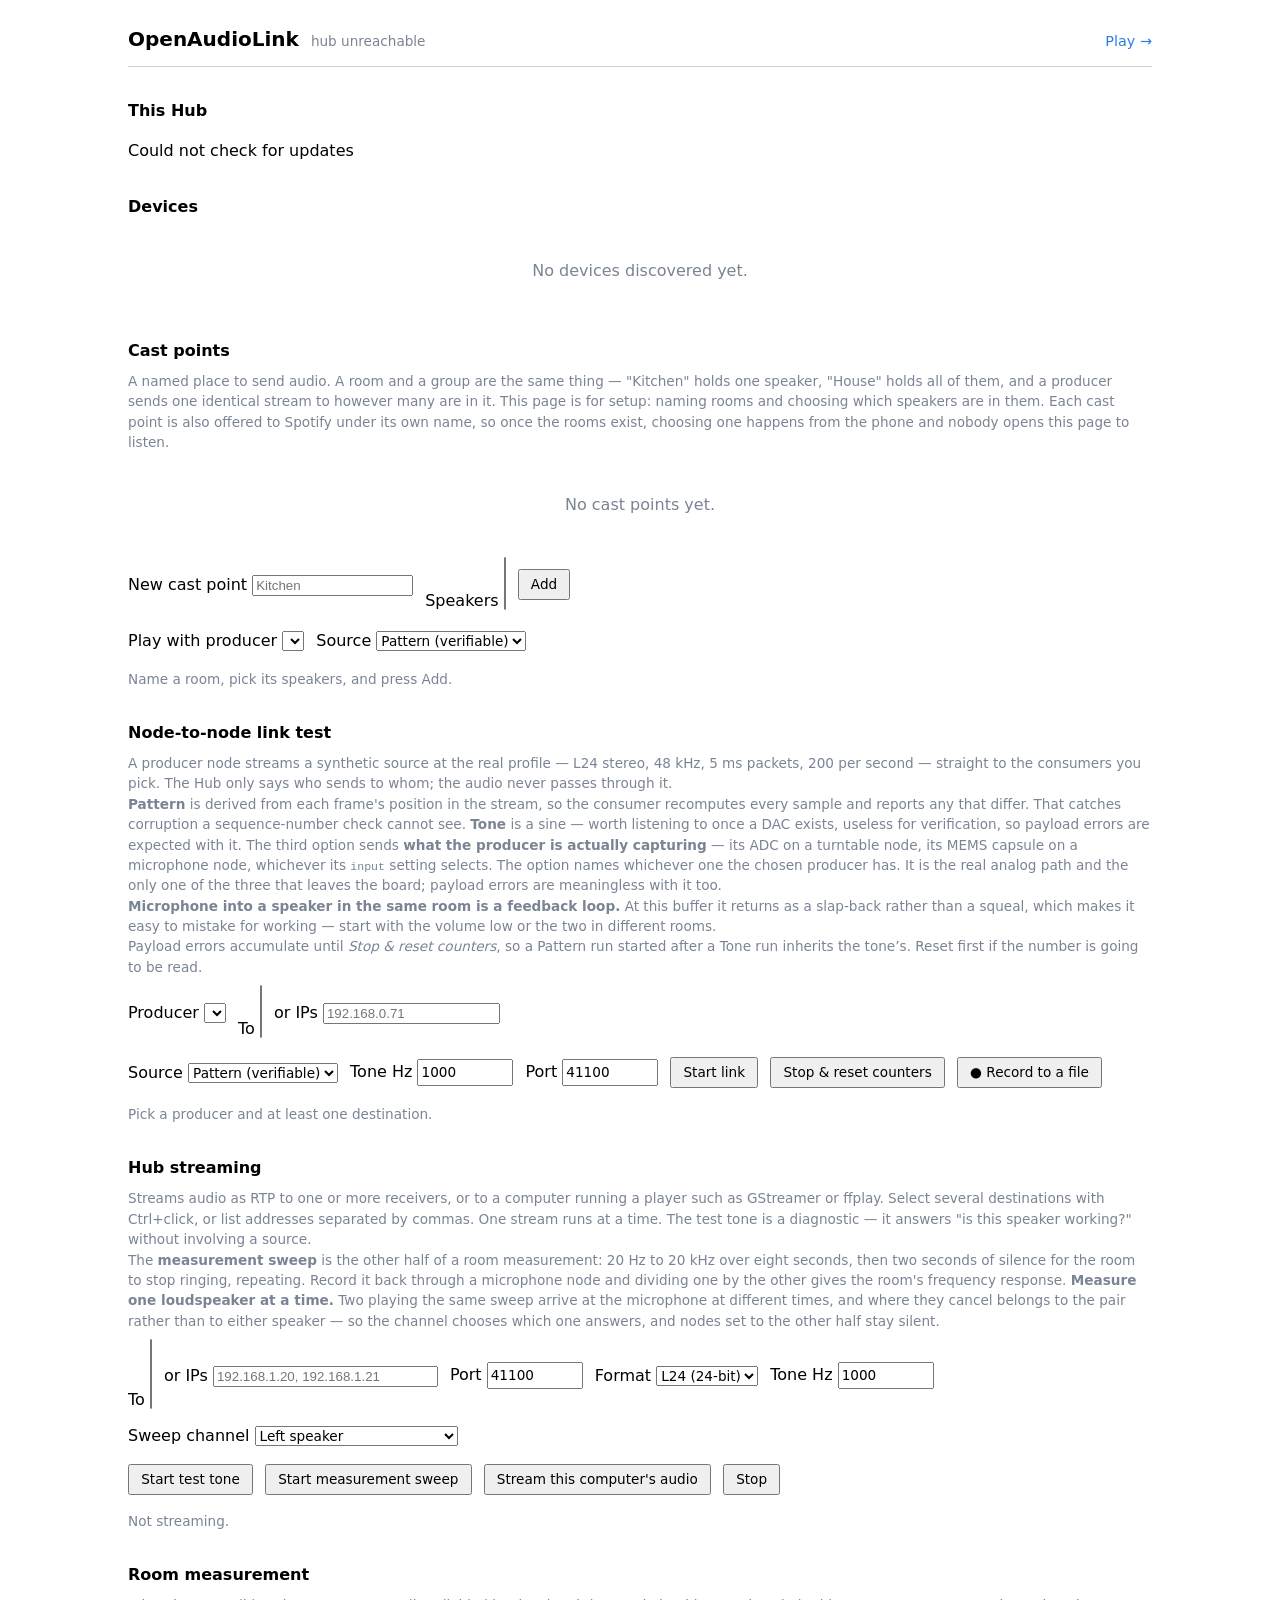
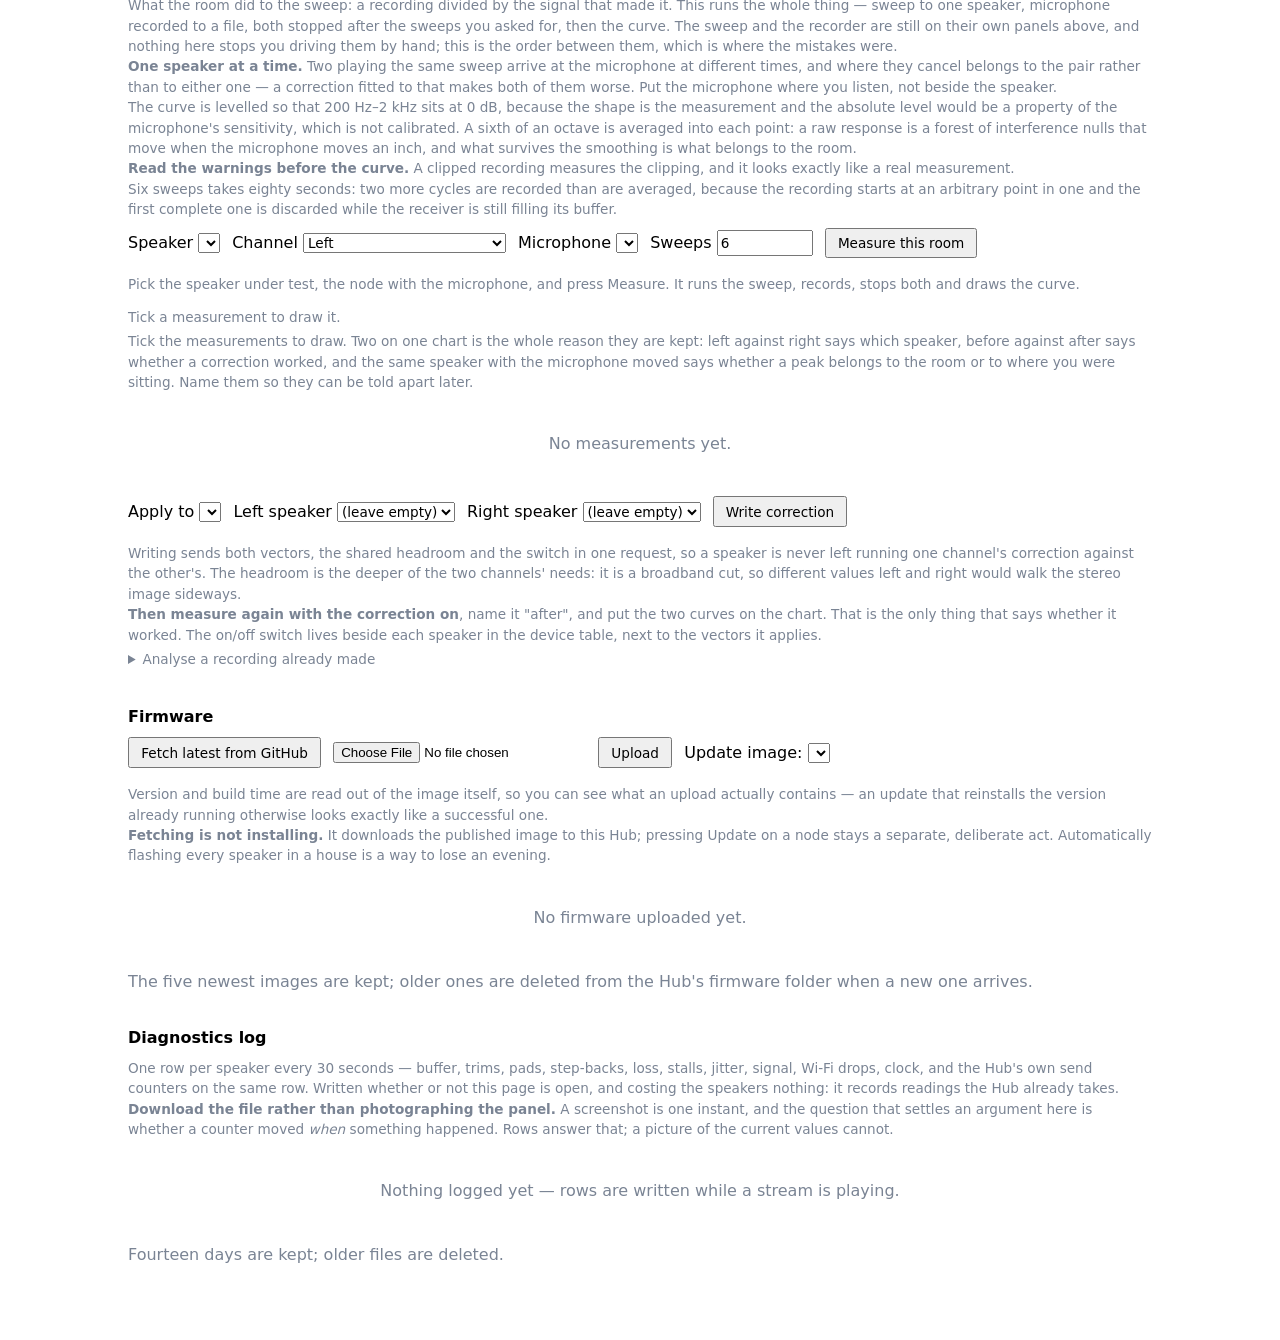
==== commit 5307bf25: "Hub 0.95.0: the switch beside the thing it switches It was in the measurement panel, which meant pic" ====
--- a/hub/src/OpenAudioLink.Hub/wwwroot/index.html
+++ b/hub/src/OpenAudioLink.Hub/wwwroot/index.html
@@ -508,8 +508,6 @@
     <label>Left speaker <select id="rc-left"></select></label>
     <label>Right speaker <select id="rc-right"></select></label>
     <button id="rc-apply">Write correction</button>
-    <button id="rc-on">Correction on</button>
-    <button id="rc-off">Correction off</button>
   </div>
   <p id="rc-status" class="hint">
     Writing sends both vectors, the shared headroom and the switch in one
@@ -520,7 +518,8 @@
     <br>
     <strong>Then measure again with the correction on</strong>, name it
     "after", and put the two curves on the chart. That is the only thing
-    that says whether it worked.
+    that says whether it worked. The on/off switch lives beside each
+    speaker in the device table, next to the vectors it applies.
   </p>
   <details id="rr-table-view">
     <summary class="hint">The numbers, at third-octave centres</summary>
@@ -1187,9 +1186,16 @@
       const correction = !hasEq
         ? '<p class="hint">This node\'s firmware predates room correction.</p>'
         : cell([
-            ['Correction', s.eqEnabled
-              ? '<strong>on</strong>'
-              : '<span class="muted">off</span>'],
+            // The switch belongs beside the state it changes. It was in the
+            // measurement panel, which meant picking the speaker a second
+            // time to flip something already on screen -- and the point of
+            // the switch is that flipping it is easy enough to actually do
+            // while the music plays.
+            ['Correction',
+              (s.eqEnabled ? '<strong>on</strong>' : '<span class="muted">off</span>')
+              + ` <button data-cmd="eq" data-id="${esc(d.id)}" `
+              + `data-on="${s.eqEnabled ? 'false' : 'true'}">`
+              + `Turn ${s.eqEnabled ? 'off' : 'on'}</button>`],
             ['Headroom', s.eqPreampDb != null ? `${esc(s.eqPreampDb)} dB` : '—'],
           ])
           + `<div class="kv"><span class="muted">Left</span>${eqField('left', s.eqLeft)}</div>`
@@ -2514,6 +2520,21 @@
         refreshDevices();
         return;
       }
+      if (button.dataset.cmd === 'eq') {
+        const on = button.dataset.on === 'true';
+        button.disabled = true;
+        const response = await fetch(
+          `/api/devices/${encodeURIComponent(id)}/correction/enabled`, {
+            method: 'POST',
+            headers: { 'Content-Type': 'application/json' },
+            body: JSON.stringify({ enabled: on }),
+          });
+        say(response.ok
+          ? `Room correction ${on ? 'on' : 'off'}. The coefficients are kept either way.`
+          : 'Could not switch the correction.');
+        refreshDevices();
+        return;
+      }
       if (button.dataset.cmd === 'roles') {
         // Roles are a set, so the prompt takes a list. A node is normally
         // one thing, but an analog source that also plays is both.
@@ -4204,29 +4225,7 @@
       refreshDevices();
     }
 
-    async function switchCorrection(on) {
-      const status = document.getElementById('rc-status');
-      const device = document.getElementById('rc-device').value;
-      if (!device) {
-        status.textContent = 'Pick a speaker first.';
-        return;
-      }
-      const response = await fetch(
-        `/api/devices/${encodeURIComponent(device)}/correction/enabled`, {
-          method: 'POST',
-          headers: { 'Content-Type': 'application/json' },
-          body: JSON.stringify({ enabled: on }),
-        });
-      const answer = await response.json().catch(() => ({}));
-      status.textContent = response.ok
-        ? `Correction ${on ? 'on' : 'off'} on ${answer.device}. `
-          + 'The coefficients are kept either way — flip it while music plays.'
-        : `Could not switch it: ${answer.error ?? response.status}`;
-    }
-
     document.getElementById('rc-apply').addEventListener('click', writeCorrection);
-    document.getElementById('rc-on').addEventListener('click', () => switchCorrection(true));
-    document.getElementById('rc-off').addEventListener('click', () => switchCorrection(false));
 
     async function fitCorrection(file) {
       const summary = document.getElementById('rr-summary');
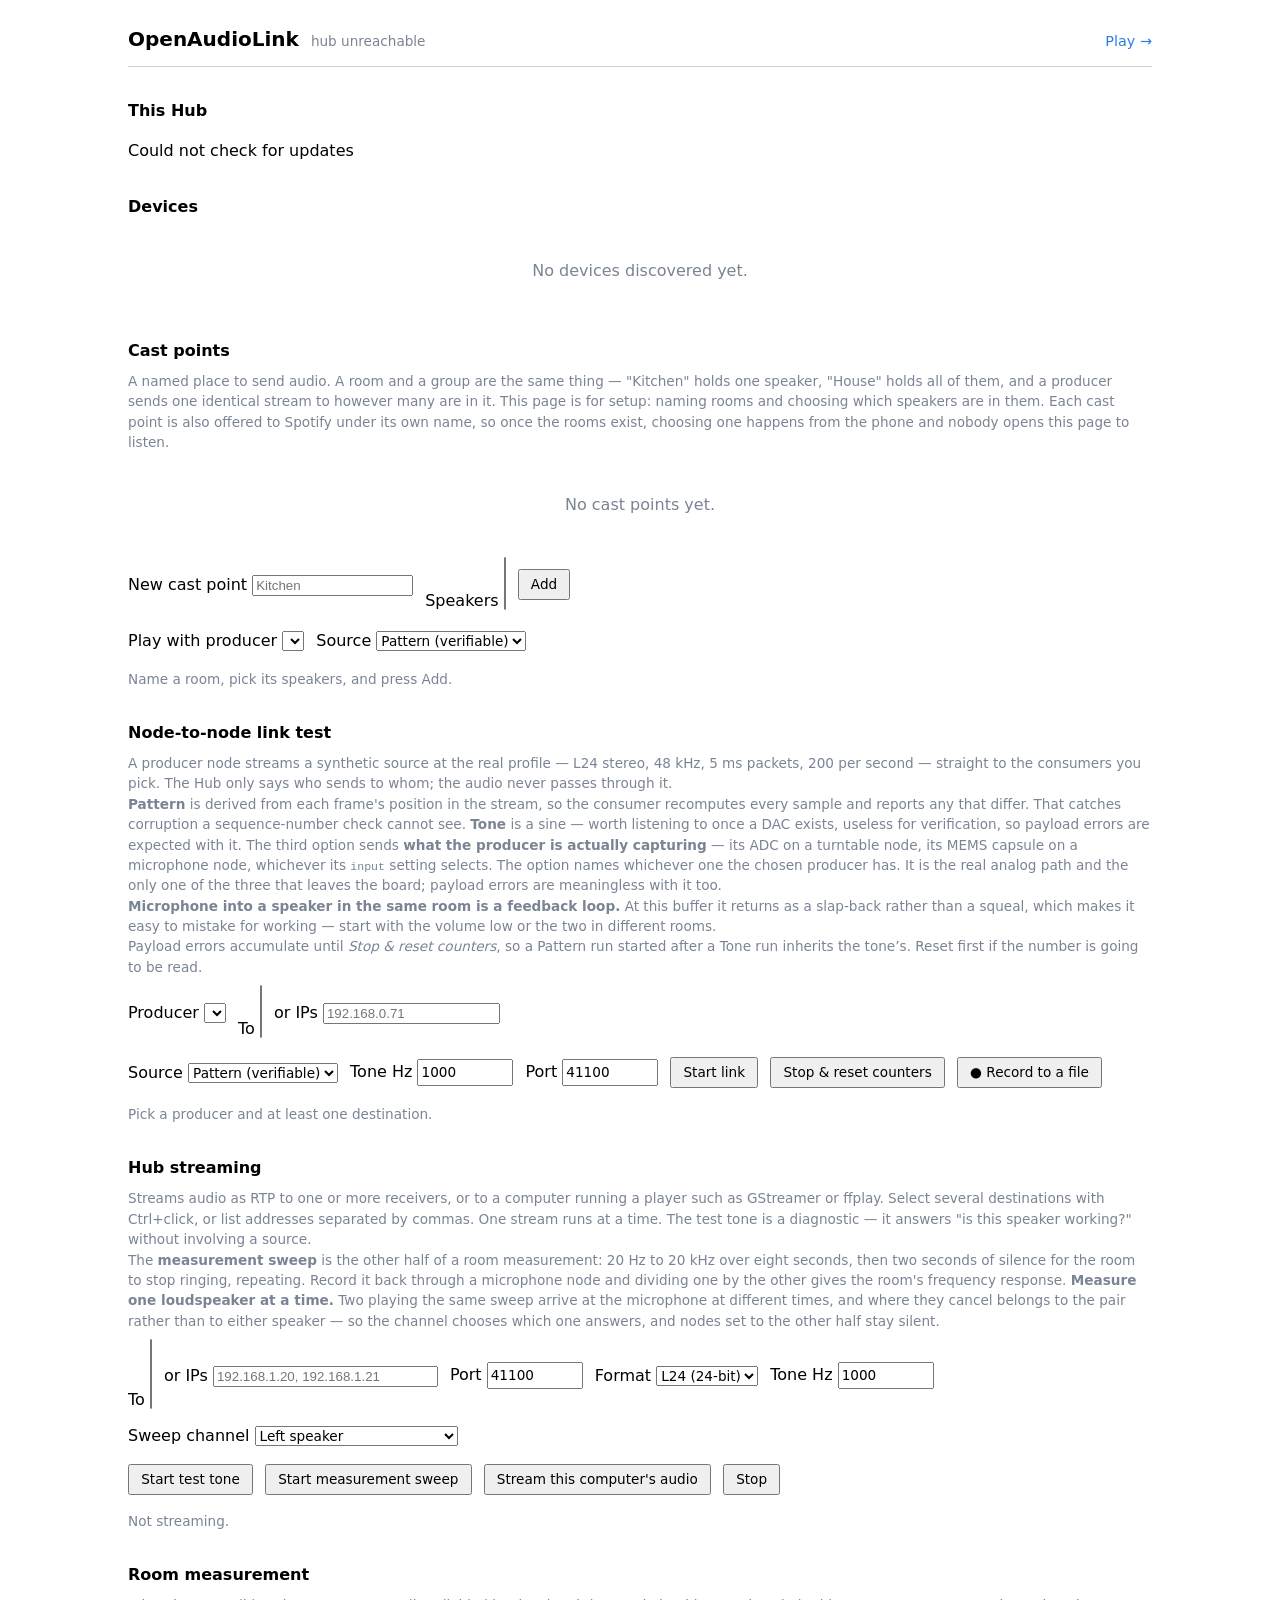
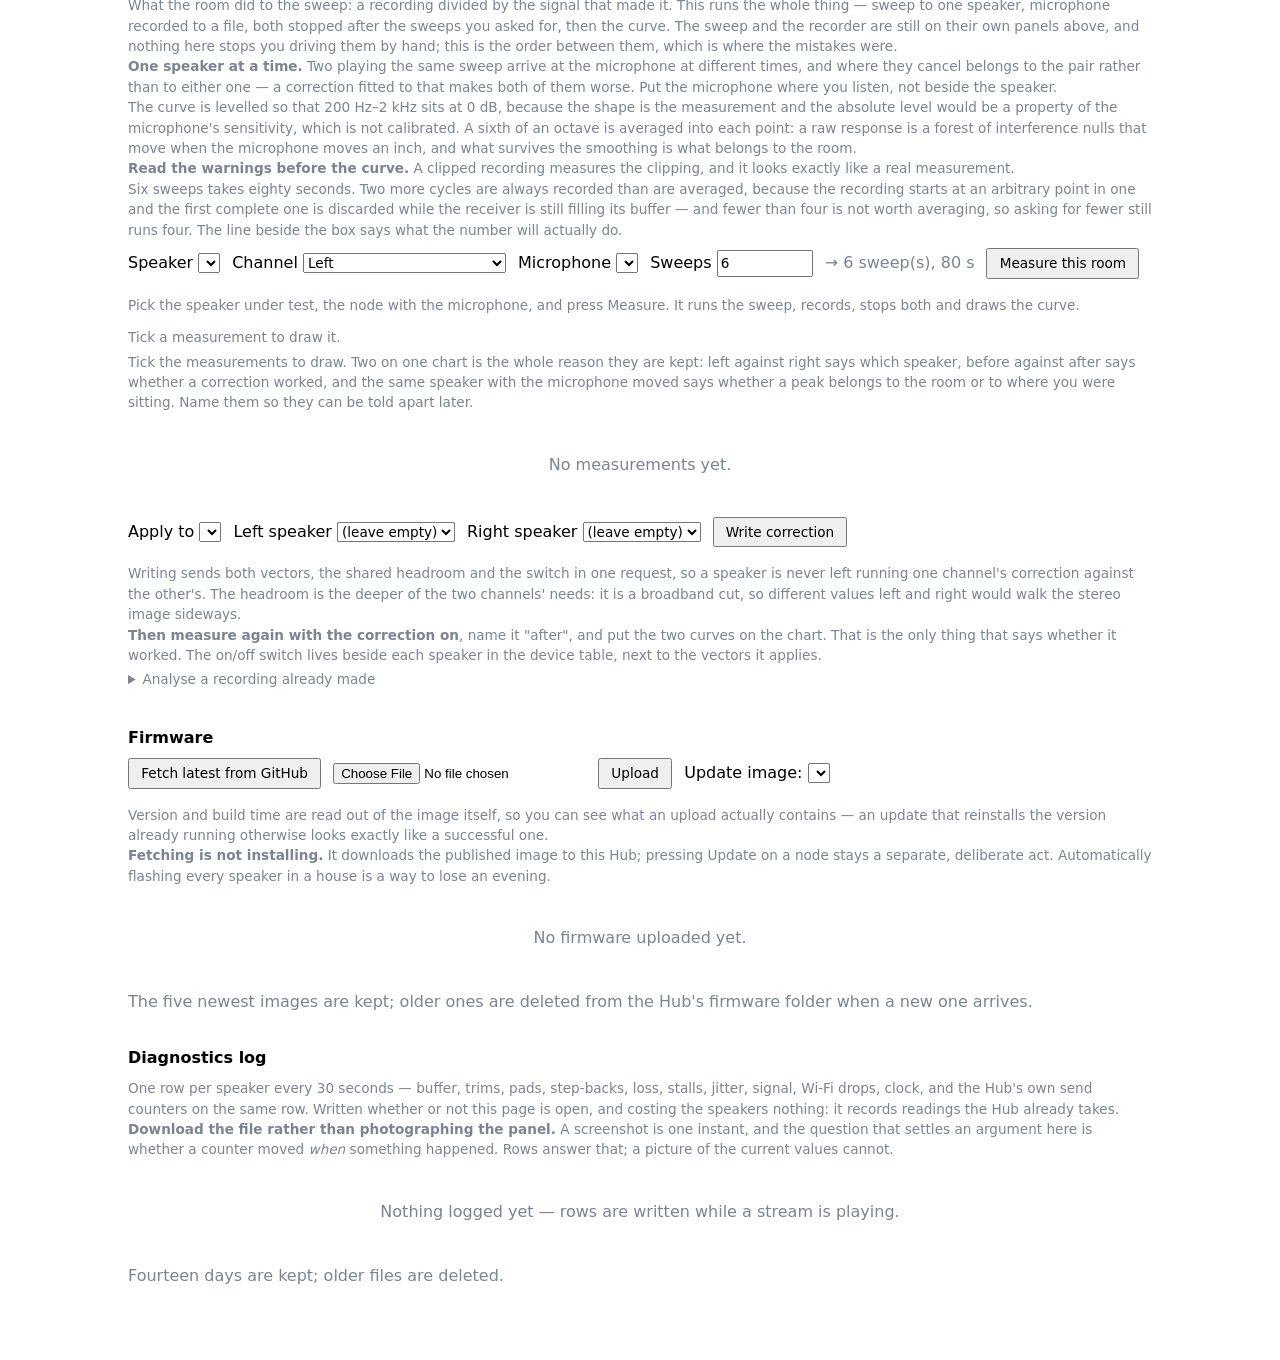
==== commit 27c069ef: "Hub 0.98.0: say what the sweeps number will actually do Asked for one sweep, got a minute and five o" ====
--- a/hub/src/OpenAudioLink.Hub/wwwroot/index.html
+++ b/hub/src/OpenAudioLink.Hub/wwwroot/index.html
@@ -84,6 +84,7 @@
         --series-4: #c98500;
       }
     }
+    .eq-edit { display: inline-flex; gap: 0.35rem; align-items: center; }
     .eq-vector { font: inherit; font-size: 0.8rem; font-family: ui-monospace, monospace; }
     .legend {
       display: flex;
@@ -459,10 +460,12 @@
     recording measures the clipping, and it looks exactly like a real
     measurement.
     <br>
-    Six sweeps takes eighty seconds: two more cycles are recorded than are
-    averaged, because the recording starts at an arbitrary point in one and
-    the first complete one is discarded while the receiver is still filling
-    its buffer.
+    Six sweeps takes eighty seconds. Two more cycles are always recorded
+    than are averaged, because the recording starts at an arbitrary point
+    in one and the first complete one is discarded while the receiver is
+    still filling its buffer — and fewer than four is not worth averaging,
+    so asking for fewer still runs four. The line beside the box says what
+    the number will actually do.
   </p>
   <div class="fw-bar">
     <label>Speaker <select id="rm-speaker"></select></label>
@@ -475,6 +478,7 @@
     </label>
     <label>Microphone <select id="rm-mic"></select></label>
     <label>Sweeps <input id="rm-cycles" type="number" value="6" min="4" max="24"></label>
+    <span id="rm-plan" class="muted"></span>
     <button id="rm-start">Measure this room</button>
     <button id="rm-stop" hidden>Stop</button>
   </div>
@@ -1180,9 +1184,15 @@
        * useful thing to say than an empty box.
        */
       const hasEq = s.eqLeft !== undefined && s.eqLeft !== null;
+      // A visible Save, because Enter alone is an affordance nobody can
+      // see. Enter still works for anyone who finds it.
       const eqField = (side, value) =>
-        `<input type="text" class="eq-vector" data-eq="${esc(d.id)}" data-side="${side}" ` +
-        `value="${esc(value ?? '')}" placeholder="104.0/3.78/-9.0 …" size="34">`;
+        `<span class="eq-edit">` +
+        `<input type="text" class="eq-vector" data-eq-control data-eq="${esc(d.id)}" ` +
+        `data-side="${side}" value="${esc(value ?? '')}" ` +
+        `placeholder="104.0/3.78/-9.0 …" size="30">` +
+        `<button data-eq-control data-cmd="eq-save" data-id="${esc(d.id)}" ` +
+        `data-side="${side}">Save</button></span>`;
       const correction = !hasEq
         ? '<p class="hint">This node\'s firmware predates room correction.</p>'
         : cell([
@@ -1196,13 +1206,18 @@
               + ` <button data-cmd="eq" data-id="${esc(d.id)}" `
               + `data-on="${s.eqEnabled ? 'false' : 'true'}">`
               + `Turn ${s.eqEnabled ? 'off' : 'on'}</button>`],
-            ['Headroom', s.eqPreampDb != null ? `${esc(s.eqPreampDb)} dB` : '—'],
+            // Derived by the node from the vectors below, not a setting.
+            // A stored figure would go stale the moment one was edited by
+            // hand, and the speaker would clip with nothing to say why.
+            ['Headroom', s.eqPreampDb != null
+              ? `${esc(s.eqPreampDb)} dB <span class="muted">(from the filters)</span>` : '—'],
           ])
           + `<div class="kv"><span class="muted">Left</span>${eqField('left', s.eqLeft)}</div>`
           + `<div class="kv"><span class="muted">Right</span>${eqField('right', s.eqRight)}</div>`
           + `<p class="hint">Frequency / Q / gain, one triple per filter. `
-          + `Edit and press Enter to write it. Up to eight per channel; `
-          + `the Hub fits six, leaving room to add your own.</p>`;
+          + `Up to eight per channel; the Hub fits six, leaving room to add `
+          + `your own. Saving writes it to the speaker at once — turn the `
+          + `correction on above to hear it.</p>`;
 
 
       return `<tr class="detail"><td colspan="12"><div class="panel">` +
@@ -1223,6 +1238,43 @@
     }
 
     /*
+     * True while somebody is editing or saving a correction, which pauses
+     * the two-second table rebuild.
+     *
+     * The focus check alone is not enough: clicking Save blurs the field
+     * first, and a rebuild landing in that gap replaces the button
+     * mid-click, so the press goes nowhere. Any pointerdown sets this to
+     * whether it landed on one of these controls, which also clears it when
+     * somebody gives up and clicks elsewhere.
+     */
+    let eqEditing = false;
+    document.addEventListener('pointerdown', event => {
+      eqEditing = !!event.target.closest?.('[data-eq-control]');
+    });
+
+    async function saveEqVector(id, side) {
+      const field = document.querySelector(
+        `.eq-vector[data-eq="${CSS.escape(id)}"][data-side="${side}"]`);
+      if (!field) return;
+
+      const response = await fetch(`/api/devices/${encodeURIComponent(id)}/eq`, {
+        method: 'POST',
+        headers: { 'Content-Type': 'application/json' },
+        body: JSON.stringify({ [side]: field.value }),
+      });
+      const answer = await response.json().catch(() => ({}));
+      say(response.ok
+        ? `${side} correction written: ${answer.stored || '(cleared)'}`
+        : `Could not write it: ${answer.error ?? response.status}`);
+
+      // Released so the paused refresh resumes and shows what the node
+      // stored, which is the normalised form of what was typed.
+      eqEditing = false;
+      field.blur();
+      refreshDevices();
+    }
+
+    /*
      * A vector edited by hand, written on Enter.
      *
      * Delegated from the document because the device table is rebuilt every
@@ -1236,21 +1288,7 @@
         return;
       }
       event.preventDefault();
-
-      const response = await fetch(
-        `/api/devices/${encodeURIComponent(field.dataset.eq)}/eq`, {
-          method: 'POST',
-          headers: { 'Content-Type': 'application/json' },
-          body: JSON.stringify({ [field.dataset.side]: field.value }),
-        });
-      const answer = await response.json().catch(() => ({}));
-      say(response.ok
-        ? `${field.dataset.side} correction written: ${answer.stored || '(cleared)'}`
-        : `Could not write it: ${answer.error ?? response.status}`);
-      // Blurred so the paused refresh resumes and shows what the node
-      // stored, which is the normalised form of what was typed.
-      field.blur();
-      refreshDevices();
+      await saveEqVector(field.dataset.eq, field.dataset.side);
     });
 
     /*
@@ -1855,7 +1893,7 @@
        * cannot be typed into, and the pause ends the moment the field loses
        * focus.
        */
-      if (document.activeElement?.classList?.contains('eq-vector')) {
+      if (eqEditing || document.activeElement?.classList?.contains('eq-vector')) {
         return;
       }
 
@@ -2520,6 +2558,10 @@
         refreshDevices();
         return;
       }
+      if (button.dataset.cmd === 'eq-save') {
+        await saveEqVector(id, button.dataset.side);
+        return;
+      }
       if (button.dataset.cmd === 'eq') {
         const on = button.dataset.on === 'true';
         button.disabled = true;
@@ -3970,6 +4012,30 @@
       }
     }
 
+    /*
+     * What the number in the box will actually produce.
+     *
+     * Four is a floor and two more cycles are always recorded, so asking
+     * for one sweep runs for a minute and averages five. That is correct
+     * and it is not guessable: typing 1 and getting six cycles reads as
+     * the field being ignored. Shown rather than explained.
+     */
+    const MEASUREMENT_FLOOR = 4;
+    const CYCLE_SECONDS = 10;
+
+    function describePlan() {
+      const asked = Number(document.getElementById('rm-cycles').value) || 0;
+      const sweeps = Math.max(MEASUREMENT_FLOOR, asked);
+      const seconds = (sweeps + 2) * CYCLE_SECONDS;
+      document.getElementById('rm-plan').textContent =
+        `→ ${sweeps} sweep(s), ${seconds} s`
+        + (asked < MEASUREMENT_FLOOR
+            ? ` — ${MEASUREMENT_FLOOR} is the fewest worth averaging`
+            : '');
+    }
+    document.getElementById('rm-cycles').addEventListener('input', describePlan);
+    describePlan();
+
     document.getElementById('rm-start').addEventListener('click', async () => {
       const body = {
         speaker: document.getElementById('rm-speaker').value,
